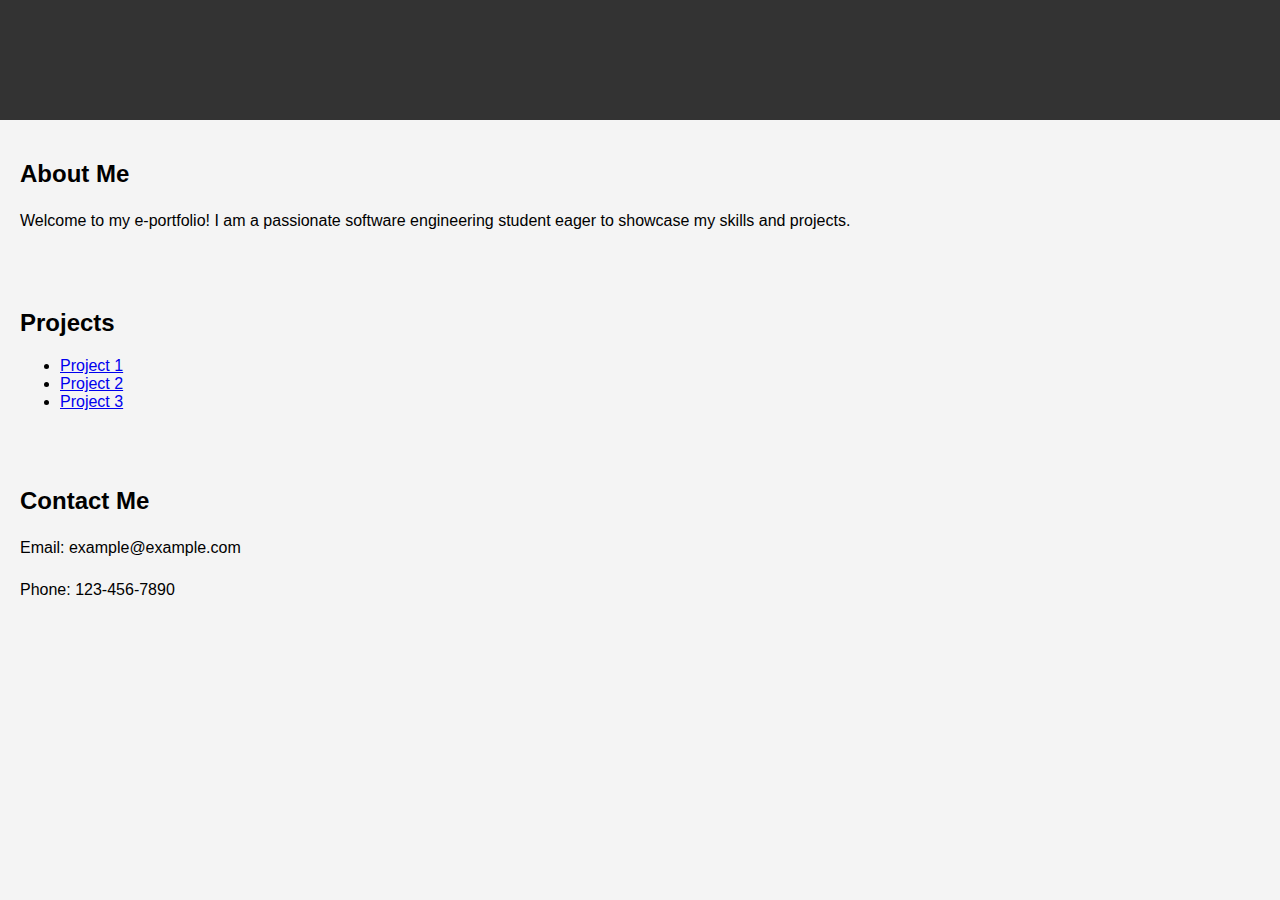
==== index.html @ 8d1eff1e "Add files via upload" ====
<!DOCTYPE html>
<html lang="en">
<head>
    <meta charset="UTF-8">
    <meta name="viewport" content="width=device-width, initial-scale=1.0">
    <title>My E-Portfolio</title>
    <style>
        body {
            font-family: Arial, sans-serif;
            margin: 0;
            padding: 0;
            background-color: #f4f4f4;
        }
        header {
            background-color: #333;
            color: #fff;
            padding: 20px;
            text-align: center;
        }
        section {
            padding: 20px;
        }
        h1 {
            color: #333;
        }
        p {
            line-height: 1.6;
        }
    </style>
</head>
<body>
    <header>
        <h1>My E-Portfolio</h1>
    </header>
    <section>
        <h2>About Me</h2>
        <p>Welcome to my e-portfolio! I am a passionate software engineering student eager to showcase my skills and projects.</p>
    </section>
    <section>
        <h2>Projects</h2>
        <ul>
            <li><a href="project1.html">Project 1</a></li>
            <li><a href="project2.html">Project 2</a></li>
            <li><a href="project3.html">Project 3</a></li>
        </ul>
    </section>
    <section>
        <h2>Contact Me</h2>
        <p>Email: example@example.com</p>
        <p>Phone: 123-456-7890</p>
    </section>
</body>
</html>
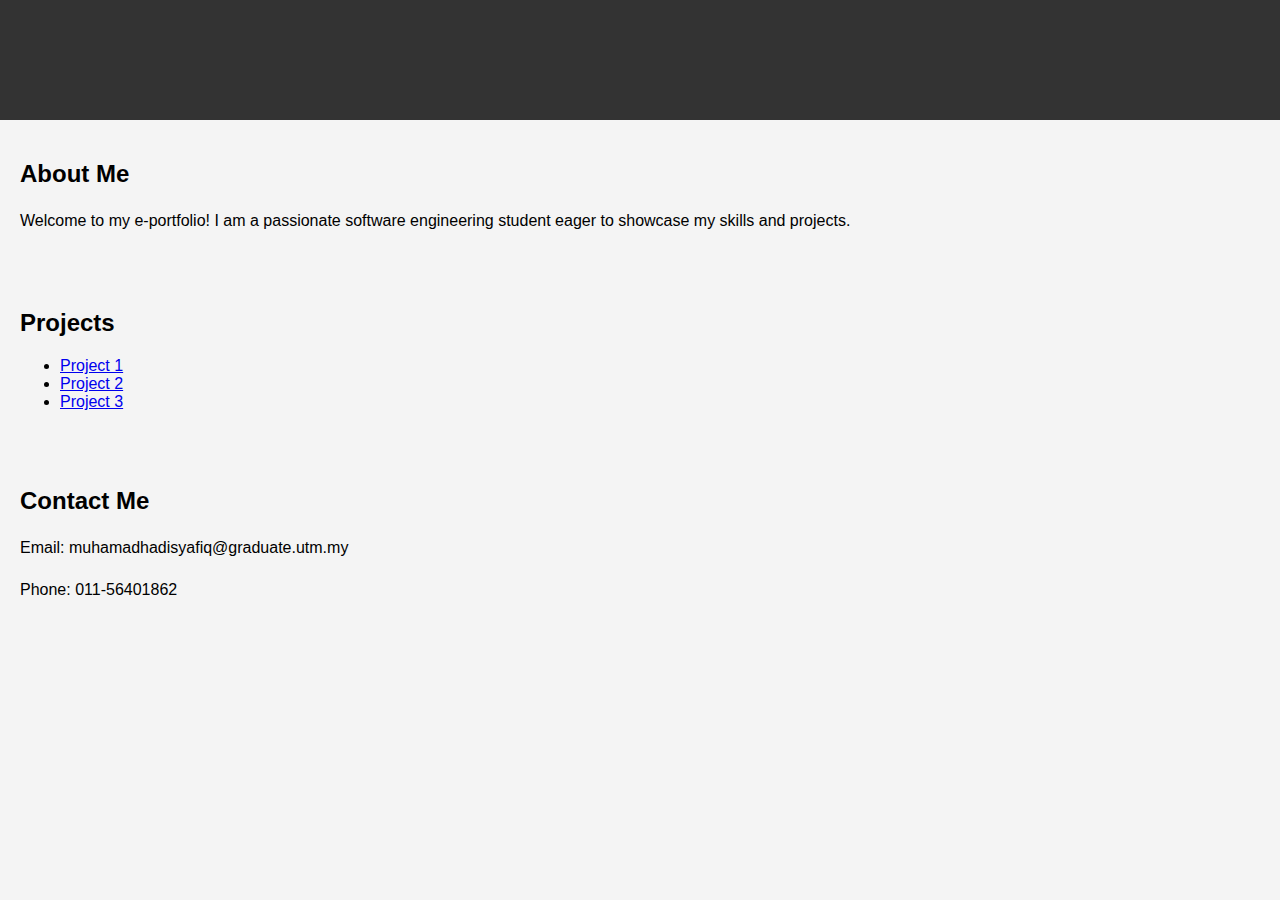
==== commit 864f5c6a: "Update index.html" ====
--- a/index.html
+++ b/index.html
@@ -46,8 +46,8 @@
     </section>
     <section>
         <h2>Contact Me</h2>
-        <p>Email: example@example.com</p>
-        <p>Phone: 123-456-7890</p>
+        <p>Email: muhamadhadisyafiq@graduate.utm.my</p>
+        <p>Phone: 011-56401862</p>
     </section>
 </body>
 </html>
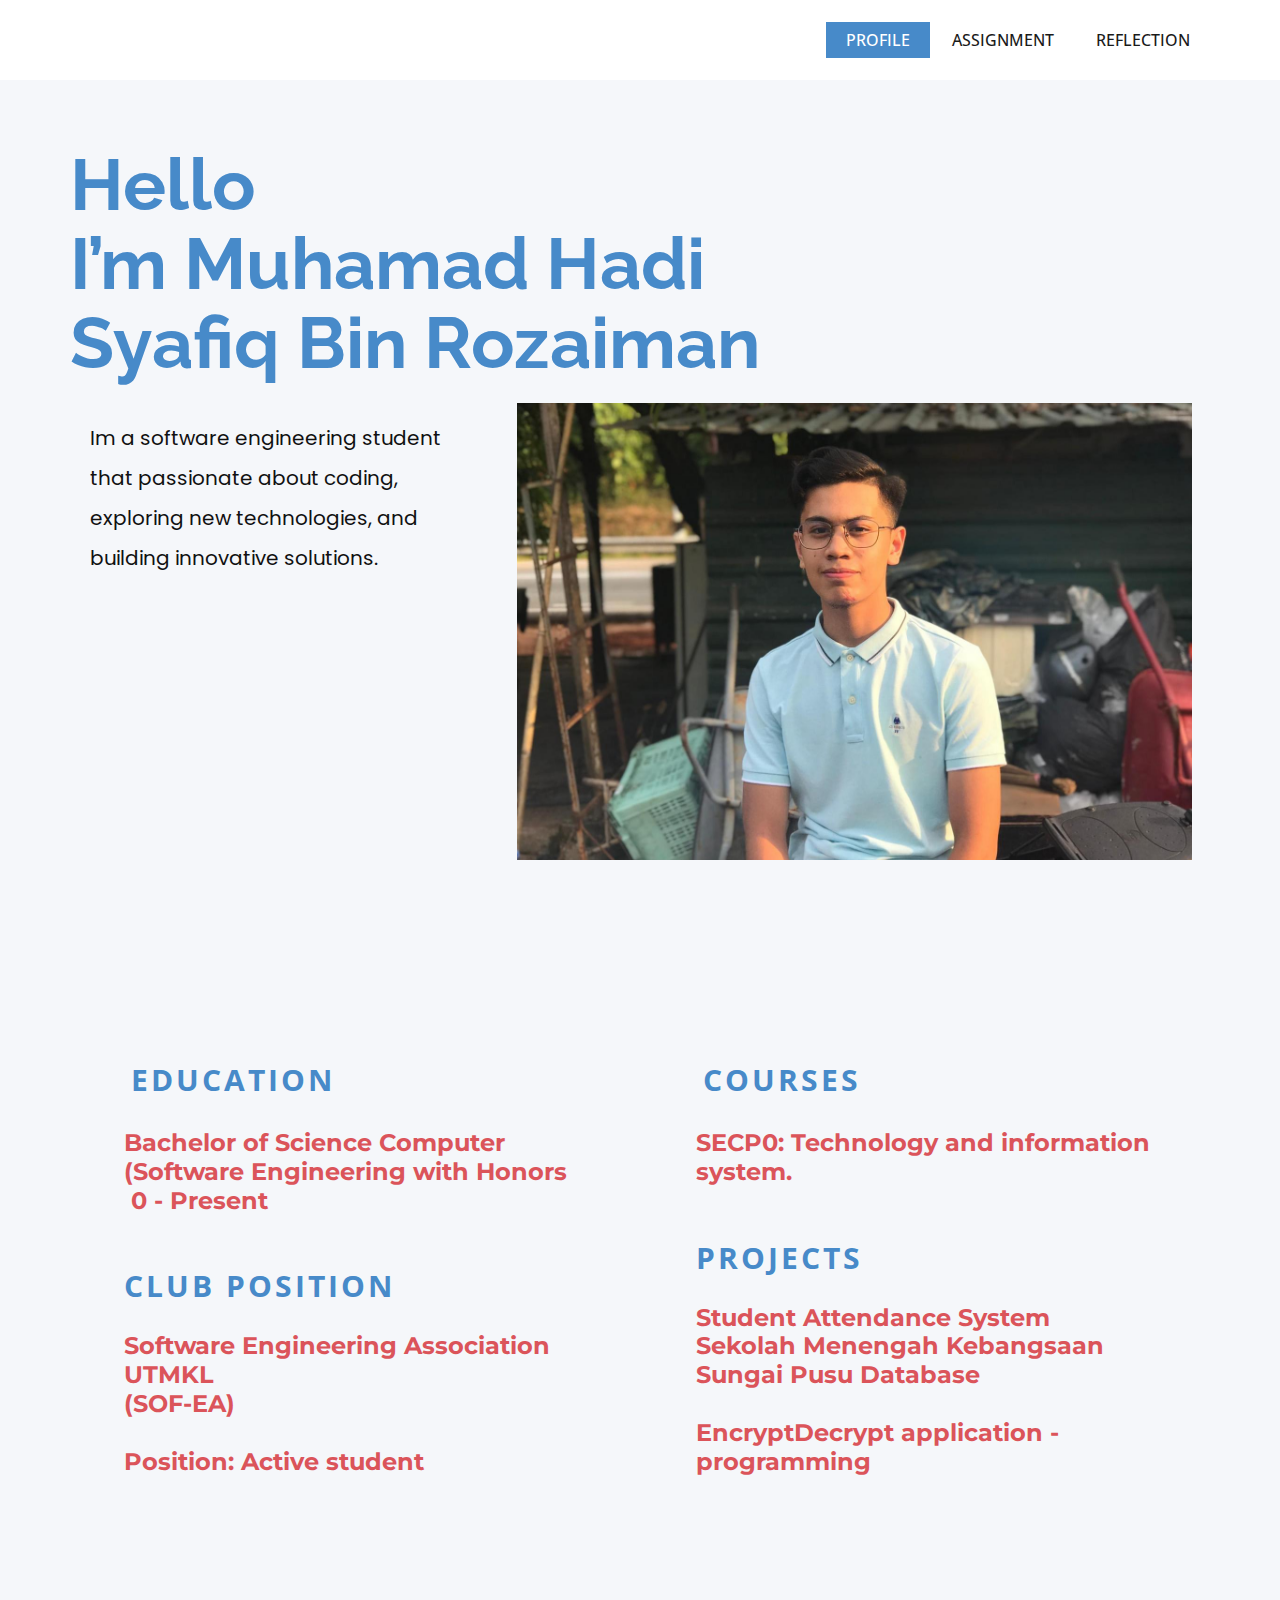
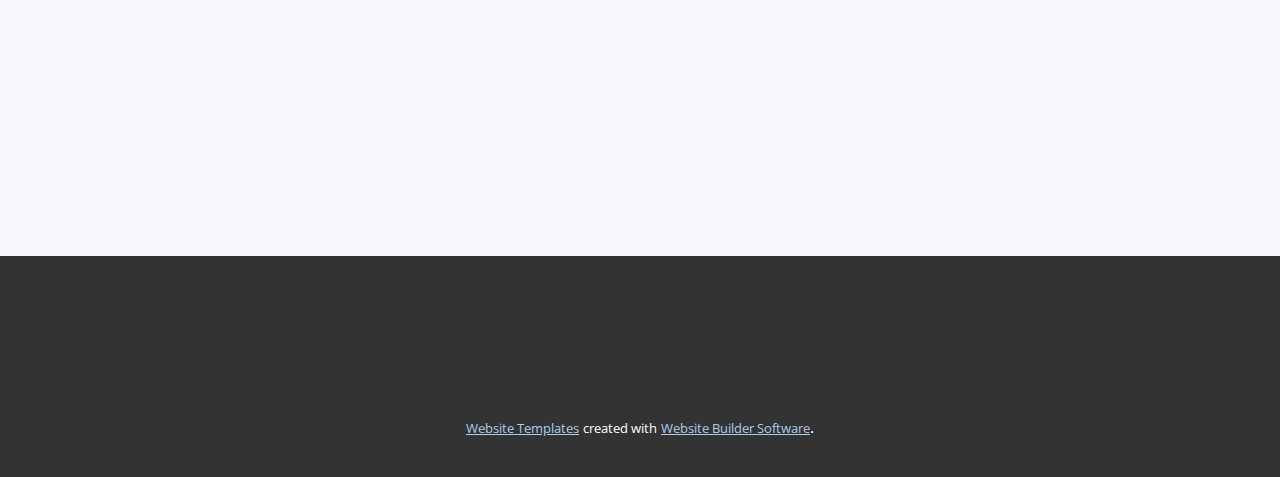
==== commit 1470a2df: "Add files via upload" ====
--- a/index.html
+++ b/index.html
@@ -1,53 +1,122 @@
-<!DOCTYPE html>
-<html lang="en">
-<head>
-    <meta charset="UTF-8">
-    <meta name="viewport" content="width=device-width, initial-scale=1.0">
-    <title>My E-Portfolio</title>
-    <style>
-        body {
-            font-family: Arial, sans-serif;
-            margin: 0;
-            padding: 0;
-            background-color: #f4f4f4;
-        }
-        header {
-            background-color: #333;
-            color: #fff;
-            padding: 20px;
-            text-align: center;
-        }
-        section {
-            padding: 20px;
-        }
-        h1 {
-            color: #333;
-        }
-        p {
-            line-height: 1.6;
-        }
-    </style>
-</head>
-<body>
-    <header>
-        <h1>My E-Portfolio</h1>
-    </header>
-    <section>
-        <h2>About Me</h2>
-        <p>Welcome to my e-portfolio! I am a passionate software engineering student eager to showcase my skills and projects.</p>
-    </section>
-    <section>
-        <h2>Projects</h2>
-        <ul>
-            <li><a href="project1.html">Project 1</a></li>
-            <li><a href="project2.html">Project 2</a></li>
-            <li><a href="project3.html">Project 3</a></li>
-        </ul>
-    </section>
-    <section>
-        <h2>Contact Me</h2>
-        <p>Email: muhamadhadisyafiq@graduate.utm.my</p>
-        <p>Phone: 011-56401862</p>
-    </section>
-</body>
-</html>
+<!DOCTYPE html>
+<html style="font-size: 16px;" lang="en"><head>
+    <meta name="viewport" content="width=device-width, initial-scale=1.0">
+    <meta charset="utf-8">
+    <meta name="keywords" content="Hello
+I’m Muhamad HadiSyafiq Bin Rozaiman, Assignments, Assignments, Assignments, REFLECTIONS​">
+    <meta name="description" content="">
+    <title>Profile</title>
+    <link rel="stylesheet" href="nicepage.css" media="screen">
+<link rel="stylesheet" href="Profile.css" media="screen">
+    <script class="u-script" type="text/javascript" src="jquery.js" defer=""></script>
+    <script class="u-script" type="text/javascript" src="nicepage.js" defer=""></script>
+    <meta name="generator" content="Nicepage 6.3.1, nicepage.com">
+    <link id="u-theme-google-font" rel="stylesheet" href="https://fonts.googleapis.com/css?family=Roboto:100,100i,300,300i,400,400i,500,500i,700,700i,900,900i|Open+Sans:300,300i,400,400i,500,500i,600,600i,700,700i,800,800i">
+    <link id="u-page-google-font" rel="stylesheet" href="https://fonts.googleapis.com/css?family=Raleway:100,100i,200,200i,300,300i,400,400i,500,500i,600,600i,700,700i,800,800i,900,900i|Montserrat:100,100i,200,200i,300,300i,400,400i,500,500i,600,600i,700,700i,800,800i,900,900i|Poppins:100,100i,200,200i,300,300i,400,400i,500,500i,600,600i,700,700i,800,800i,900,900i">
+    
+    
+    
+    
+    <script type="application/ld+json">{
+		"@context": "http://schema.org",
+		"@type": "Organization",
+		"name": ""
+}</script>
+    <meta name="theme-color" content="#478ac9">
+    <meta property="og:title" content="Profile">
+    <meta property="og:type" content="website">
+  <meta data-intl-tel-input-cdn-path="intlTelInput/"></head>
+  <body data-home-page="Profile.html" data-home-page-title="Profile" data-path-to-root="./" data-include-products="false" class="u-body u-xl-mode" data-lang="en"><header class="u-clearfix u-header u-header" id="sec-1d44"><div class="u-clearfix u-sheet u-sheet-1">
+        <nav class="u-menu u-menu-one-level u-offcanvas u-menu-1">
+          <div class="menu-collapse" style="font-size: 1rem; letter-spacing: 0px; text-transform: uppercase; font-weight: 500;">
+            <a class="u-button-style u-custom-active-border-color u-custom-active-color u-custom-border u-custom-border-color u-custom-borders u-custom-hover-border-color u-custom-hover-color u-custom-left-right-menu-spacing u-custom-padding-bottom u-custom-text-active-color u-custom-text-color u-custom-text-hover-color u-custom-top-bottom-menu-spacing u-nav-link u-text-active-palette-1-base u-text-hover-palette-2-base" href="#">
+              <svg class="u-svg-link" viewBox="0 0 24 24"><use xmlns:xlink="http://www.w3.org/1999/xlink" xlink:href="#menu-hamburger"></use></svg>
+              <svg class="u-svg-content" version="1.1" id="menu-hamburger" viewBox="0 0 16 16" x="0px" y="0px" xmlns:xlink="http://www.w3.org/1999/xlink" xmlns="http://www.w3.org/2000/svg"><g><rect y="1" width="16" height="2"></rect><rect y="7" width="16" height="2"></rect><rect y="13" width="16" height="2"></rect>
+</g></svg>
+            </a>
+          </div>
+          <div class="u-custom-menu u-nav-container">
+            <ul class="u-nav u-spacing-2 u-unstyled u-nav-1"><li class="u-nav-item"><a class="u-active-palette-1-base u-border-active-palette-1-base u-border-hover-palette-1-light-1 u-border-no-left u-border-no-right u-border-no-top u-button-style u-hover-palette-1-light-1 u-nav-link u-text-active-white u-text-grey-90 u-text-hover-white" href="Profile.html" style="padding: 10px 20px;">Profile</a>
+</li><li class="u-nav-item"><a class="u-active-palette-1-base u-border-active-palette-1-base u-border-hover-palette-1-light-1 u-border-no-left u-border-no-right u-border-no-top u-button-style u-hover-palette-1-light-1 u-nav-link u-text-active-white u-text-grey-90 u-text-hover-white" href="Assignment.html" style="padding: 10px 20px;">Assignment</a>
+</li><li class="u-nav-item"><a class="u-active-palette-1-base u-border-active-palette-1-base u-border-hover-palette-1-light-1 u-border-no-left u-border-no-right u-border-no-top u-button-style u-hover-palette-1-light-1 u-nav-link u-text-active-white u-text-grey-90 u-text-hover-white" href="Reflection.html" style="padding: 10px 20px;">Reflection</a>
+</li></ul>
+          </div>
+          <div class="u-custom-menu u-nav-container-collapse">
+            <div class="u-black u-container-style u-inner-container-layout u-opacity u-opacity-95 u-sidenav">
+              <div class="u-inner-container-layout u-sidenav-overflow">
+                <div class="u-menu-close"></div>
+                <ul class="u-align-center u-nav u-popupmenu-items u-unstyled u-nav-2"><li class="u-nav-item"><a class="u-button-style u-nav-link" href="Profile.html">Profile</a>
+</li><li class="u-nav-item"><a class="u-button-style u-nav-link" href="Assignment.html">Assignment</a>
+</li><li class="u-nav-item"><a class="u-button-style u-nav-link" href="Reflection.html">Reflection</a>
+</li></ul>
+              </div>
+            </div>
+            <div class="u-black u-menu-overlay u-opacity u-opacity-70"></div>
+          </div>
+        </nav>
+      </div></header>
+    <section class="u-clearfix u-palette-5-light-3 u-section-1" id="carousel_d462">
+      <div class="u-clearfix u-sheet u-sheet-1">
+        <div class="custom-expanded u-container-style u-group u-group-1">
+          <div class="u-container-layout u-container-layout-1">
+            <h2 class="u-align-left u-custom-font u-font-raleway u-text u-text-palette-1-base u-text-1">Hello <br>I’m Muhamad Hadi<br>Syafiq Bin Rozaiman
+            </h2>
+            <img class="custom-expanded u-image u-image-1" src="images/WhatsAppImage2024-02-01at19.09.58.jpeg" data-image-width="1920" data-image-height="2560">
+            <p class="u-align-left u-custom-font u-text u-text-2"> Im a software engineering student that passionate about coding, exploring new technologies, and building innovative solutions.<br>
+              <br>
+            </p>
+          </div>
+        </div>
+      </div>
+    </section>
+    <section class="u-align-center u-clearfix u-palette-5-light-3 u-section-2" id="carousel_ee4f">
+      <div class="u-clearfix u-sheet u-valign-middle u-sheet-1">
+        <div class="u-expanded-width-sm u-expanded-width-xs u-list u-list-1">
+          <div class="u-repeater u-repeater-1">
+            <div class="u-align-left u-container-style u-list-item u-repeater-item u-shape-rectangle">
+              <div class="u-container-layout u-similar-container u-container-layout-1">
+                <p class="u-text u-text-palette-1-base u-text-1">Education</p>
+                <h3 class="u-custom-font u-font-montserrat u-text u-text-palette-2-base u-text-2" data-animation-name="counter" data-animation-event="scroll" data-animation-duration="3000">Bachelor of S​cience Computer (Software Engineering with Honors&nbsp; &nbsp; &nbsp; &nbsp;2023 - Present<br>
+                  <br>Diploma of Chemical&nbsp;Engineering&nbsp; &nbsp; &nbsp; &nbsp; &nbsp;<br>&nbsp;2019 - 2022<br>&nbsp; &nbsp; &nbsp; &nbsp; &nbsp; &nbsp; &nbsp; &nbsp; &nbsp; &nbsp; &nbsp; &nbsp; &nbsp; &nbsp; 
+                </h3>
+                <p class="u-text u-text-palette-1-base u-text-3">Club position</p>
+                <h3 class="u-custom-font u-font-montserrat u-text u-text-palette-2-base u-text-4" data-animation-name="counter" data-animation-event="scroll" data-animation-duration="3000">Software Engineering Association UTMKL&nbsp;<br>(SOF-EA)<br>
+                  <br>Position: Active student
+                </h3>
+              </div>
+            </div>
+            <div class="u-align-left u-container-style u-list-item u-repeater-item u-shape-rectangle">
+              <div class="u-container-layout u-similar-container u-container-layout-2">
+                <p class="u-text u-text-palette-1-base u-text-5">courses</p>
+                <h3 class="u-custom-font u-font-montserrat u-text u-text-palette-2-base u-text-6" data-animation-name="counter" data-animation-event="scroll" data-animation-duration="3000">SECP1513: Technology and information system.<br>
+                  <br>SECD2523: Database<br>
+                  <br>SECD2613: System analysis and design<br>
+                  <br>SECJ1023: Programming technique
+                </h3>
+                <p class="u-text u-text-palette-1-base u-text-7">projects</p>
+                <h3 class="u-custom-font u-font-montserrat u-text u-text-palette-2-base u-text-8" data-animation-name="counter" data-animation-event="scroll" data-animation-duration="3000">Student Attendance System Sekolah Menengah Kebangsaan Sungai Pusu Database<br>
+                  <br>EncryptDecrypt application - programming
+                </h3>
+              </div>
+            </div>
+          </div>
+        </div>
+      </div>
+    </section>
+    
+    
+    
+    <footer class="u-align-center u-clearfix u-footer u-grey-80 u-footer" id="sec-af6c"><div class="u-clearfix u-sheet u-sheet-1"></div></footer>
+    <section class="u-backlink u-clearfix u-grey-80">
+      <a class="u-link" href="https://nicepage.com/website-templates" target="_blank">
+        <span>Website Templates</span>
+      </a>
+      <p class="u-text">
+        <span>created with</span>
+      </p>
+      <a class="u-link" href="" target="_blank">
+        <span>Website Builder Software</span>
+      </a>. 
+    </section>
+  
+</body></html>--- a/nicepage.css
+++ b/nicepage.css
@@ -0,0 +1,42622 @@
+/*begin-commonstyles library*//*!
+ * froala_editor v4.0.6 (https://www.froala.com/wysiwyg-editor)
+ * License https://froala.com/wysiwyg-editor/terms/
+ * Copyright 2014-2021 Froala Labs
+ */
+
+.fr-clearfix::after {
+  clear: both;
+  display: block;
+  content: "";
+  height: 0; }
+
+.fr-hide-by-clipping {
+  position: absolute;
+  width: 1px;
+  height: 1px;
+  padding: 0;
+  margin: -1px;
+  overflow: hidden;
+  clip: rect(0, 0, 0, 0);
+  border: 0; }
+
+.fr-view img.fr-rounded, .fr-view .fr-img-caption.fr-rounded img {
+  border-radius: 10px;
+  -moz-border-radius: 10px;
+  -webkit-border-radius: 10px;
+  -moz-background-clip: padding;
+  -webkit-background-clip: padding-box;
+  background-clip: padding-box; }
+
+.fr-view img.fr-shadow, .fr-view .fr-img-caption.fr-shadow img {
+  -webkit-box-shadow: 10px 10px 5px 0px #cccccc;
+  -moz-box-shadow: 10px 10px 5px 0px #cccccc;
+  box-shadow: 10px 10px 5px 0px #cccccc; }
+
+.fr-view img.fr-bordered, .fr-view .fr-img-caption.fr-bordered img {
+  border: solid 5px #CCC; }
+
+.fr-view img.fr-bordered {
+  -webkit-box-sizing: content-box;
+  -moz-box-sizing: content-box;
+  box-sizing: content-box; }
+
+.fr-view .fr-img-caption.fr-bordered img {
+  -webkit-box-sizing: border-box;
+  -moz-box-sizing: border-box;
+  box-sizing: border-box; }
+
+.fr-view {
+  word-wrap: break-word; }
+  .fr-view span[style~="color:"] a {
+    color: inherit; }
+  .fr-view strong {
+    font-weight: 700; }
+  .fr-view table[border='0'] td:not([class]), .fr-view table[border='0'] th:not([class]), .fr-view table[border='0'] td[class=""], .fr-view table[border='0'] th[class=""] {
+    border-width: 0px; }
+  .fr-view table {
+    border: none;
+    border-collapse: collapse;
+    empty-cells: show;
+    max-width: 100%; }
+    .fr-view table td {
+      min-width: 5px; }
+    .fr-view table.fr-dashed-borders td, .fr-view table.fr-dashed-borders th {
+      border-style: dashed; }
+    .fr-view table.fr-alternate-rows tbody tr:nth-child(2n) {
+      background: whitesmoke; }
+    .fr-view table td, .fr-view table th {
+      border: 1px solid #DDD; }
+      .fr-view table td:empty, .fr-view table th:empty {
+        height: 20px; }
+      .fr-view table td.fr-highlighted, .fr-view table th.fr-highlighted {
+        border: 1px double red; }
+      .fr-view table td.fr-thick, .fr-view table th.fr-thick {
+        border-width: 2px; }
+    .fr-view table th {
+      background: #ececec; }
+  .fr-view hr {
+    clear: both;
+    user-select: none;
+    -o-user-select: none;
+    -moz-user-select: none;
+    -khtml-user-select: none;
+    -webkit-user-select: none;
+    -ms-user-select: none;
+    break-after: always;
+    page-break-after: always; }
+  .fr-view .fr-file {
+    position: relative; }
+    .fr-view .fr-file::after {
+      position: relative;
+      content: "\1F4CE";
+      font-weight: normal; }
+  .fr-view pre {
+    white-space: pre-wrap;
+    word-wrap: break-word;
+    overflow: visible; }
+/*  .fr-view[dir="rtl"] blockquote {
+    border-left: none;
+    border-right: solid 2px #5E35B1;
+    margin-right: 0;
+    padding-right: 5px;
+    padding-left: 0; }
+    .fr-view[dir="rtl"] blockquote blockquote {
+      border-color: #00BCD4; }
+      .fr-view[dir="rtl"] blockquote blockquote blockquote {
+        border-color: #43A047; }
+  .fr-view blockquote {
+    border-left: solid 2px #5E35B1;
+    margin-left: 0;
+    padding-left: 5px;
+    color: #5E35B1; }
+    .fr-view blockquote blockquote {
+      border-color: #00BCD4;
+      color: #00BCD4; }
+      .fr-view blockquote blockquote blockquote {
+        border-color: #43A047;
+        color: #43A047; } */
+  .fr-view span.fr-emoticon {
+    font-weight: normal;
+    font-family: "Apple Color Emoji","Segoe UI Emoji","NotoColorEmoji","Segoe UI Symbol","Android Emoji","EmojiSymbols";
+    display: inline;
+    line-height: 0; }
+    .fr-view span.fr-emoticon.fr-emoticon-img {
+      background-repeat: no-repeat !important;
+      font-size: inherit;
+      height: 1em;
+      width: 1em;
+      min-height: 20px;
+      min-width: 20px;
+      display: inline-block;
+      margin: -.1em .1em .1em;
+      line-height: 1;
+      vertical-align: middle; }
+  .fr-view .fr-text-gray {
+    color: #AAA !important; }
+  .fr-view .fr-text-bordered {
+    border-top: solid 1px #222;
+    border-bottom: solid 1px #222;
+    padding: 10px 0; }
+  .fr-view .fr-text-spaced {
+    letter-spacing: 1px; }
+  .fr-view .fr-text-uppercase {
+    text-transform: uppercase; }
+  .fr-view .fr-class-highlighted {
+    background-color: #ffff00; }
+  .fr-view .fr-class-code {
+    border-color: #cccccc;
+    border-radius: 2px;
+    -moz-border-radius: 2px;
+    -webkit-border-radius: 2px;
+    -moz-background-clip: padding;
+    -webkit-background-clip: padding-box;
+    background-clip: padding-box;
+    background: #f5f5f5;
+    padding: 10px;
+    font-family: "Courier New", Courier, monospace; }
+  .fr-view .fr-class-transparency {
+    opacity: 0.5; }
+  .fr-view img {
+    position: relative;
+    max-width: 100%; }
+    .fr-view img.fr-dib {
+      margin: 10px auto;
+      display: block;
+      float: none;
+      vertical-align: top; }
+      .fr-view img.fr-dib.fr-fil {
+        margin-left: 0;
+        text-align: left; }
+      .fr-view img.fr-dib.fr-fir {
+        margin-right: 0;
+        text-align: right; }
+    .fr-view img.fr-dii {
+      display: inline-block;
+      float: none;
+      vertical-align: bottom;
+      margin-left: 5px;
+      margin-right: 5px;
+      max-width: calc(100% - (2 * 5px)); }
+      .fr-view img.fr-dii.fr-fil {
+        float: left;
+        margin: 10px 15px 10px 0;
+        max-width: calc(100% - 5px); }
+      .fr-view img.fr-dii.fr-fir {
+        float: right;
+        margin: 10px 0 10px 15px;
+        max-width: calc(100% - 5px); }
+  .fr-view span.fr-img-caption {
+    position: relative;
+    max-width: 100%; }
+    .fr-view span.fr-img-caption.fr-dib {
+      margin: 5px auto;
+      display: block;
+      float: none;
+      vertical-align: top; }
+      .fr-view span.fr-img-caption.fr-dib.fr-fil {
+        margin-left: 0;
+        text-align: left; }
+      .fr-view span.fr-img-caption.fr-dib.fr-fir {
+        margin-right: 0;
+        text-align: right; }
+    .fr-view span.fr-img-caption.fr-dii {
+      display: inline-block;
+      float: none;
+      vertical-align: bottom;
+      margin-left: 5px;
+      margin-right: 5px;
+      max-width: calc(100% - (2 * 5px)); }
+      .fr-view span.fr-img-caption.fr-dii.fr-fil {
+        float: left;
+        margin: 5px 5px 5px 0;
+        max-width: calc(100% - 5px); }
+      .fr-view span.fr-img-caption.fr-dii.fr-fir {
+        float: right;
+        margin: 5px 0 5px 5px;
+        max-width: calc(100% - 5px); }
+  .fr-view .fr-video {
+    text-align: center;
+    position: relative; }
+    .fr-view .fr-video.fr-rv {
+      padding-bottom: 56.25%;
+      padding-top: 30px;
+      height: 0;
+      overflow: hidden; }
+      .fr-view .fr-video.fr-rv > iframe, .fr-view .fr-video.fr-rv object, .fr-view .fr-video.fr-rv embed {
+        position: absolute !important;
+        top: 0;
+        left: 0;
+        width: 100%;
+        height: 100%; }
+    .fr-view .fr-video > * {
+      -webkit-box-sizing: content-box;
+      -moz-box-sizing: content-box;
+      box-sizing: content-box;
+      max-width: 100%;
+      border: none; }
+    .fr-view .fr-video.fr-dvb {
+      display: block;
+      clear: both; }
+      .fr-view .fr-video.fr-dvb.fr-fvl {
+        text-align: left; }
+      .fr-view .fr-video.fr-dvb.fr-fvr {
+        text-align: right; }
+    .fr-view .fr-video.fr-dvi {
+      display: inline-block; }
+      .fr-view .fr-video.fr-dvi.fr-fvl {
+        float: left; }
+      .fr-view .fr-video.fr-dvi.fr-fvr {
+        float: right; }
+  .fr-view a.fr-strong {
+    font-weight: 700; }
+  .fr-view a.fr-green {
+    color: green; }
+  .fr-view .fr-img-caption {
+    text-align: center; }
+    .fr-view .fr-img-caption .fr-img-wrap {
+      padding: 0;
+      margin: auto;
+      text-align: center;
+      width: 100%; }
+      .fr-view .fr-img-caption .fr-img-wrap a {
+        display: block; }
+      .fr-view .fr-img-caption .fr-img-wrap img {
+        display: block;
+        margin: auto;
+        width: 100%; }
+      .fr-view .fr-img-caption .fr-img-wrap > span {
+        margin: auto;
+        display: block;
+        padding: 5px 5px 10px;
+        font-size: 14px;
+        font-weight: initial;
+        -webkit-box-sizing: border-box;
+        -moz-box-sizing: border-box;
+        box-sizing: border-box;
+        -webkit-opacity: 0.9;
+        -moz-opacity: 0.9;
+        opacity: 0.9;
+        -ms-filter: "progid:DXImageTransform.Microsoft.Alpha(Opacity=0)";
+        width: 100%;
+        text-align: center; }
+  .fr-view button.fr-rounded, .fr-view input.fr-rounded, .fr-view textarea.fr-rounded {
+    border-radius: 10px;
+    -moz-border-radius: 10px;
+    -webkit-border-radius: 10px;
+    -moz-background-clip: padding;
+    -webkit-background-clip: padding-box;
+    background-clip: padding-box; }
+  .fr-view button.fr-large, .fr-view input.fr-large, .fr-view textarea.fr-large {
+    font-size: 24px; }
+
+/**
+ * Image style.
+ */
+a.fr-view.fr-strong {
+  font-weight: 700; }
+a.fr-view.fr-green {
+  color: green; }
+
+/**
+ * Link style.
+ */
+img.fr-view {
+  position: relative;
+  max-width: 100%; }
+  img.fr-view.fr-dib {
+    margin: 5px auto;
+    display: block;
+    float: none;
+    vertical-align: top; }
+    img.fr-view.fr-dib.fr-fil {
+      margin-left: 0;
+      text-align: left; }
+    img.fr-view.fr-dib.fr-fir {
+      margin-right: 0;
+      text-align: right; }
+  img.fr-view.fr-dii {
+    display: inline-block;
+    float: none;
+    vertical-align: bottom;
+    margin-left: 5px;
+    margin-right: 5px;
+    max-width: calc(100% - (2 * 5px)); }
+    img.fr-view.fr-dii.fr-fil {
+      float: left;
+      margin: 5px 5px 5px 0;
+      max-width: calc(100% - 5px); }
+    img.fr-view.fr-dii.fr-fir {
+      float: right;
+      margin: 5px 0 5px 5px;
+      max-width: calc(100% - 5px); }
+
+span.fr-img-caption.fr-view {
+  position: relative;
+  max-width: 100%; }
+  span.fr-img-caption.fr-view.fr-dib {
+    margin: 5px auto;
+    display: block;
+    float: none;
+    vertical-align: top; }
+    span.fr-img-caption.fr-view.fr-dib.fr-fil {
+      margin-left: 0;
+      text-align: left; }
+    span.fr-img-caption.fr-view.fr-dib.fr-fir {
+      margin-right: 0;
+      text-align: right; }
+  span.fr-img-caption.fr-view.fr-dii {
+    display: inline-block;
+    float: none;
+    vertical-align: bottom;
+    margin-left: 5px;
+    margin-right: 5px;
+    max-width: calc(100% - (2 * 5px)); }
+    span.fr-img-caption.fr-view.fr-dii.fr-fil {
+      float: left;
+      margin: 5px 5px 5px 0;
+      max-width: calc(100% - 5px); }
+    span.fr-img-caption.fr-view.fr-dii.fr-fir {
+      float: right;
+      margin: 5px 0 5px 5px;
+      max-width: calc(100% - 5px); }
+/*end-commonstyles library*/@charset "UTF-8";
+.u-hidden-block {
+  visibility: hidden!important;
+}
+.u-locked-block {
+  pointer-events: none!important;
+}
+/*! normalize.css v4.1.1 | MIT License | github.com/necolas/normalize.css */
+html {
+  font-family: sans-serif;
+  -ms-text-size-adjust: 100%;
+  -webkit-text-size-adjust: 100%;
+}
+body {
+  margin: 0;
+}
+article,
+aside,
+details,
+figcaption,
+figure,
+footer,
+header,
+main,
+menu,
+nav,
+section,
+summary {
+  display: block;
+}
+audio,
+canvas,
+progress,
+video {
+  display: inline-block;
+}
+audio:not([controls]) {
+  display: none;
+  height: 0;
+}
+progress {
+  vertical-align: baseline;
+}
+template,
+[hidden] {
+  display: none;
+}
+a {
+  background-color: transparent;
+  -webkit-text-decoration-skip: objects;
+}
+a:active,
+a:hover {
+  outline-width: 0;
+}
+abbr[title] {
+  border-bottom: none;
+  text-decoration: underline;
+}
+b,
+strong {
+  font-weight: inherit;
+  font-weight: bold;
+}
+dfn {
+  font-style: italic;
+}
+h1 {
+  font-size: 2em;
+  margin: 0.67em 0;
+}
+mark {
+  background-color: #ff0;
+  color: #000;
+}
+small {
+  font-size: 80%;
+}
+sub,
+sup {
+  font-size: 75%;
+  line-height: 0;
+  position: relative;
+  vertical-align: baseline;
+}
+sub {
+  bottom: -0.25em;
+}
+sup {
+  top: -0.5em;
+}
+img {
+  border-style: none;
+}
+svg:not(:root) {
+  overflow: hidden;
+}
+code,
+kbd,
+pre,
+samp {
+  font-family: monospace,monospace;
+  font-size: 1em;
+}
+hr {
+  box-sizing: content-box;
+  height: 0;
+  overflow: visible;
+}
+button,
+input,
+optgroup,
+select,
+textarea {
+  color: inherit;
+  font: inherit;
+  margin: 0;
+}
+optgroup {
+  font-weight: 700;
+}
+button,
+input {
+  overflow: visible;
+}
+button,
+select {
+  text-transform: none;
+}
+button,
+html [type="button"],
+[type="reset"],
+[type="submit"] {
+  -webkit-appearance: button;
+}
+button::-moz-focus-inner,
+[type="button"]::-moz-focus-inner,
+[type="reset"]::-moz-focus-inner,
+[type="submit"]::-moz-focus-inner {
+  border-style: none;
+  padding: 0;
+}
+button:-moz-focusring,
+[type="button"]:-moz-focusring,
+[type="reset"]:-moz-focusring,
+[type="submit"]:-moz-focusring {
+  outline: 1px dotted ButtonText;
+}
+fieldset {
+  border: 1px solid silver;
+  margin: 0 2px;
+  padding: 0.35em 0.625em 0.75em;
+}
+legend {
+  box-sizing: border-box;
+  color: inherit;
+  display: table;
+  max-width: 100%;
+  padding: 0;
+  white-space: normal;
+}
+textarea {
+  overflow: auto;
+  outline: none;
+}
+button,
+select,
+input,
+textarea {
+  outline: none;
+}
+[type="checkbox"],
+[type="radio"] {
+  box-sizing: border-box;
+  padding: 0;
+}
+[type="number"]::-webkit-inner-spin-button,
+[type="number"]::-webkit-outer-spin-button {
+  height: auto;
+}
+[type="search"] {
+  -webkit-appearance: textfield;
+  outline-offset: -2px;
+}
+[type="search"]::-webkit-search-cancel-button,
+[type="search"]::-webkit-search-decoration {
+  -webkit-appearance: none;
+}
+::-webkit-input-placeholder {
+  color: inherit;
+  opacity: 0.54;
+}
+::-webkit-file-upload-button {
+  -webkit-appearance: button;
+  font: inherit;
+}
+ul,
+ol {
+  padding-left: 20px;
+}
+/* Fade effect */
+/* Over effect */
+/* Slide effect */
+/* Over and Slide effect */
+/* Flip Left effect */
+/* Flip Right effect */
+/* Flip Top effect */
+/* Flip Bottom effect */
+/* Wobble Left effect */
+/* Wobble Right effect */
+/* Wobble top effect */
+/* Wobble bottom effect */
+/* Zoom and Rotate Effects */
+/* Utility */
+.u-over-slide {
+  position: absolute;
+  left: 0;
+  top: 0;
+  width: 100%;
+  height: 100%;
+}
+.u-background-effect {
+  overflow: hidden;
+}
+.u-background-effect ~ .u-container-layout {
+  cursor: pointer;
+}
+/* Fade effect */
+.u-effect-fade .u-over-slide {
+  opacity: 0;
+  transition: all 500ms ease;
+}
+.u-effect-fade:hover .u-over-slide,
+.u-effect-fade.u-effect-active .u-over-slide {
+  opacity: 1;
+}
+/* Over effect */
+.u-effect-over-left .u-over-slide {
+  transform: translate(-100%, 0);
+  transition: all 500ms ease;
+}
+.u-effect-over-left:hover .u-over-slide,
+.u-effect-over-left.u-effect-active .u-over-slide {
+  transform: translate(0, 0);
+}
+.u-effect-over-right .u-over-slide {
+  transform: translate(100%, 0);
+  transition: all 500ms ease;
+}
+.u-effect-over-right:hover .u-over-slide,
+.u-effect-over-right.u-effect-active .u-over-slide {
+  transform: translate(0, 0);
+}
+.u-effect-over-top .u-over-slide {
+  transform: translate(0, -100%);
+  transition: all 500ms ease;
+}
+.u-effect-over-top:hover .u-over-slide,
+.u-effect-over-top.u-effect-active .u-over-slide {
+  transform: translate(0, 0);
+}
+.u-effect-over-bottom .u-over-slide {
+  transform: translate(0, 100%);
+  transition: all 500ms ease;
+}
+.u-effect-over-bottom:hover .u-over-slide,
+.u-effect-over-bottom.u-effect-active .u-over-slide {
+  transform: translate(0, 0);
+}
+.u-effect-over-topleft .u-over-slide {
+  transform: translate(-100%, -100%);
+  transition: all 500ms ease;
+}
+.u-effect-over-topleft:hover .u-over-slide,
+.u-effect-over-topleft.u-effect-active .u-over-slide {
+  transform: translate(0, 0);
+}
+.u-effect-over-topright .u-over-slide {
+  transform: translate(100%, -100%);
+  transition: all 500ms ease;
+}
+.u-effect-over-topright:hover .u-over-slide,
+.u-effect-over-topright.u-effect-active .u-over-slide {
+  transform: translate(0, 0);
+}
+.u-effect-over-bottomleft .u-over-slide {
+  transform: translate(-100%, 100%);
+  transition: all 500ms ease;
+}
+.u-effect-over-bottomleft:hover .u-over-slide,
+.u-effect-over-bottomleft.u-effect-active .u-over-slide {
+  transform: translate(0, 0);
+}
+.u-effect-over-bottomright .u-over-slide {
+  transform: translate(100%, 100%);
+  transition: all 500ms ease;
+}
+.u-effect-over-bottomright:hover .u-over-slide,
+.u-effect-over-bottomright.u-effect-active .u-over-slide {
+  transform: translate(0, 0);
+}
+/* Slide effect */
+.u-effect-slide-left .u-over-slide {
+  transform: translate(-100%, 0);
+  transition: all 500ms ease;
+}
+.u-effect-slide-left:hover .u-over-slide,
+.u-effect-slide-left.u-effect-active .u-over-slide {
+  transform: translate(0, 0);
+}
+.u-effect-slide-left .u-back-slide {
+  transition: all 500ms ease;
+}
+.u-effect-slide-left:hover .u-back-slide,
+.u-effect-slide-left.u-effect-active .u-back-slide {
+  transform: translate(100%, 0);
+}
+.u-effect-slide-right .u-over-slide {
+  transform: translate(100%, 0);
+  transition: all 500ms ease;
+}
+.u-effect-slide-right:hover .u-over-slide,
+.u-effect-slide-right.u-effect-active .u-over-slide {
+  transform: translate(0, 0);
+}
+.u-effect-slide-right .u-back-slide {
+  transition: all 500ms ease;
+}
+.u-effect-slide-right:hover .u-back-slide,
+.u-effect-slide-right.u-effect-active .u-back-slide {
+  transform: translate(-100%, 0);
+}
+.u-effect-slide-top .u-over-slide {
+  transform: translate(0, -100%);
+  transition: all 500ms ease;
+}
+.u-effect-slide-top:hover .u-over-slide,
+.u-effect-slide-top.u-effect-active .u-over-slide {
+  transform: translate(0, 0);
+}
+.u-effect-slide-top .u-back-slide {
+  transition: all 500ms ease;
+}
+.u-effect-slide-top:hover .u-back-slide,
+.u-effect-slide-top.u-effect-active .u-back-slide {
+  transform: translate(0, 100%);
+}
+.u-effect-slide-bottom .u-over-slide {
+  transform: translate(0, 100%);
+  transition: all 500ms ease;
+}
+.u-effect-slide-bottom:hover .u-over-slide,
+.u-effect-slide-bottom.u-effect-active .u-over-slide {
+  transform: translate(0, 0);
+}
+.u-effect-slide-bottom .u-back-slide {
+  transition: all 500ms ease;
+}
+.u-effect-slide-bottom:hover .u-back-slide,
+.u-effect-slide-bottom.u-effect-active .u-back-slide {
+  transform: translate(0, -100%);
+}
+.u-effect-slide-topleft .u-over-slide {
+  transform: translate(-100%, -100%);
+  transition: all 500ms ease;
+}
+.u-effect-slide-topleft:hover .u-over-slide,
+.u-effect-slide-topleft.u-effect-active .u-over-slide {
+  transform: translate(0, 0);
+}
+.u-effect-slide-topleft .u-back-slide {
+  transition: all 500ms ease;
+}
+.u-effect-slide-topleft:hover .u-back-slide,
+.u-effect-slide-topleft.u-effect-active .u-back-slide {
+  transform: translate(100%, 100%);
+}
+.u-effect-slide-topright .u-over-slide {
+  transform: translate(100%, -100%);
+  transition: all 500ms ease;
+}
+.u-effect-slide-topright:hover .u-over-slide,
+.u-effect-slide-topright.u-effect-active .u-over-slide {
+  transform: translate(0, 0);
+}
+.u-effect-slide-topright .u-back-slide {
+  transition: all 500ms ease;
+}
+.u-effect-slide-topright:hover .u-back-slide,
+.u-effect-slide-topright.u-effect-active .u-back-slide {
+  transform: translate(-100%, 100%);
+}
+.u-effect-slide-bottomleft .u-over-slide {
+  transform: translate(-100%, 100%);
+  transition: all 500ms ease;
+}
+.u-effect-slide-bottomleft:hover .u-over-slide,
+.u-effect-slide-bottomleft.u-effect-active .u-over-slide {
+  transform: translate(0, 0);
+}
+.u-effect-slide-bottomleft .u-back-slide {
+  transition: all 500ms ease;
+}
+.u-effect-slide-bottomleft:hover .u-back-slide,
+.u-effect-slide-bottomleft.u-effect-active .u-back-slide {
+  transform: translate(100%, -100%);
+}
+.u-effect-slide-bottomright .u-over-slide {
+  transform: translate(100%, 100%);
+  transition: all 500ms ease;
+}
+.u-effect-slide-bottomright:hover .u-over-slide,
+.u-effect-slide-bottomright.u-effect-active .u-over-slide {
+  transform: translate(0, 0);
+}
+.u-effect-slide-bottomright .u-back-slide {
+  transition: all 500ms ease;
+}
+.u-effect-slide-bottomright:hover .u-back-slide,
+.u-effect-slide-bottomright.u-effect-active .u-back-slide {
+  transform: translate(-100%, -100%);
+}
+/* Flip */
+.u-effect-flip-left,
+.u-effect-flip-left .u-slidesWrapper {
+  perspective: 300px;
+}
+.u-effect-flip-left .u-over-slide {
+  opacity: 0;
+  transform: rotateY(180deg);
+  transform-origin: center left;
+  transition: transform 500ms ease, transform-origin 500ms ease, opacity 0ms ease 500ms;
+}
+.u-effect-flip-left:hover .u-over-slide,
+.u-effect-flip-left.u-effect-active .u-over-slide {
+  opacity: 1;
+  transform: rotateY(0deg);
+  transition: transform 500ms ease, transform-origin 500ms ease;
+}
+.u-effect-flip-right,
+.u-effect-flip-right .u-slidesWrapper {
+  perspective: 300px;
+}
+.u-effect-flip-right .u-over-slide {
+  opacity: 0;
+  transform: rotateY(-180deg);
+  transform-origin: center right;
+  transition: transform 500ms ease, transform-origin 500ms ease, opacity 0ms ease 500ms;
+}
+.u-effect-flip-right:hover .u-over-slide,
+.u-effect-flip-right.u-effect-active .u-over-slide {
+  opacity: 1;
+  transform: rotateY(0deg);
+  transition: transform 500ms ease, transform-origin 500ms ease;
+}
+.u-effect-flip-top,
+.u-effect-flip-top .u-slidesWrapper {
+  perspective: 300px;
+}
+.u-effect-flip-top .u-over-slide {
+  opacity: 0;
+  transform: rotateX(-180deg);
+  transform-origin: center top;
+  transition: transform 500ms ease, transform-origin 500ms ease, opacity 0ms ease 500ms;
+}
+.u-effect-flip-top:hover .u-over-slide,
+.u-effect-flip-top.u-effect-active .u-over-slide {
+  opacity: 1;
+  transform: rotateX(0deg);
+  transition: transform 500ms ease, transform-origin 500ms ease;
+}
+.u-effect-flip-bottom,
+.u-effect-flip-bottom .u-slidesWrapper {
+  perspective: 300px;
+}
+.u-effect-flip-bottom .u-over-slide {
+  opacity: 0;
+  transform: rotateX(180deg);
+  transform-origin: center bottom;
+  transition: transform 500ms ease, transform-origin 500ms ease, opacity 0ms ease 500ms;
+}
+.u-effect-flip-bottom:hover .u-over-slide,
+.u-effect-flip-bottom.u-effect-active .u-over-slide {
+  opacity: 1;
+  transform: rotateX(0deg);
+  transition: transform 500ms ease, transform-origin 500ms ease;
+}
+/* Wooble */
+.u-effect-wobble-left,
+.u-effect-wobble-left .u-slidesWrapper {
+  perspective: 300px;
+}
+.u-effect-wobble-left .u-over-slide {
+  opacity: 0;
+  transform: rotateY(130deg);
+  transform-origin: center left;
+  transition: transform 500ms ease, transform-origin 500ms ease, opacity 0ms ease 500ms;
+}
+.u-effect-wobble-left:hover .u-over-slide,
+.u-effect-wobble-left.u-effect-active .u-over-slide {
+  opacity: 1;
+  transform: rotateY(0deg);
+  transform-origin: center right;
+  transition: transform 500ms ease, transform-origin 500ms ease;
+}
+.u-effect-wobble-right,
+.u-effect-wobble-right .u-slidesWrapper {
+  perspective: 300px;
+}
+.u-effect-wobble-right .u-over-slide {
+  opacity: 0;
+  transform: rotateY(-130deg);
+  transform-origin: center right;
+  transition: transform 500ms ease, transform-origin 500ms ease, opacity 0ms ease 500ms;
+}
+.u-effect-wobble-right:hover .u-over-slide,
+.u-effect-wobble-right.u-effect-active .u-over-slide {
+  opacity: 1;
+  transform: rotateY(0deg);
+  transform-origin: center left;
+  transition: transform 500ms ease, transform-origin 500ms ease;
+}
+.u-effect-wobble-top,
+.u-effect-wobble-top .u-slidesWrapper {
+  perspective: 300px;
+}
+.u-effect-wobble-top .u-over-slide {
+  opacity: 0;
+  transform: rotateX(-130deg);
+  transform-origin: center top;
+  transition: transform 500ms ease, transform-origin 500ms ease, opacity 0ms ease 500ms;
+}
+.u-effect-wobble-top:hover .u-over-slide,
+.u-effect-wobble-top.u-effect-active .u-over-slide {
+  opacity: 1;
+  transform: rotateX(0deg);
+  transform-origin: center bottom;
+  transition: transform 500ms ease, transform-origin 500ms ease;
+}
+.u-effect-wobble-bottom,
+.u-effect-wobble-bottom .u-slidesWrapper {
+  perspective: 300px;
+}
+.u-effect-wobble-bottom .u-over-slide {
+  opacity: 0;
+  transform: rotateX(130deg);
+  transform-origin: center bottom;
+  transition: transform 500ms ease, transform-origin 500ms ease, opacity 0ms ease 500ms;
+}
+.u-effect-wobble-bottom:hover .u-over-slide,
+.u-effect-wobble-bottom.u-effect-active .u-over-slide {
+  opacity: 1;
+  transform: rotateX(0deg);
+  transform-origin: center top;
+  transition: transform 500ms ease, transform-origin 500ms ease;
+}
+/* Zoom */
+.u-effect-zoom .u-over-slide {
+  transition: transform 500ms ease;
+  transform: scale(0, 0);
+}
+.u-effect-zoom:hover .u-over-slide,
+.u-effect-zoom.u-effect-active .u-over-slide {
+  transform: scale(1, 1);
+}
+.u-effect-hover-zoom .u-back-slide,
+.u-effect-hover-zoom .u-background-effect-image {
+  transition: transform 500ms ease;
+  transform: scale(1);
+}
+.u-effect-hover-zoom:hover .u-back-slide,
+.u-effect-hover-zoom:hover .u-background-effect-image,
+.u-effect-hover-zoom.u-effect-active .u-back-slide,
+.u-effect-hover-zoom.u-effect-active .u-background-effect-image {
+  transform: scale(var(--effect-scale));
+}
+.u-effect-hover-zoomOut .u-back-slide,
+.u-effect-hover-zoomOut .u-background-effect-image {
+  transition: transform 500ms ease;
+  transform: scale(var(--effect-scale));
+}
+.u-effect-hover-zoomOut:hover .u-back-slide,
+.u-effect-hover-zoomOut:hover .u-background-effect-image,
+.u-effect-hover-zoomOut.u-effect-active .u-back-slide,
+.u-effect-hover-zoomOut.u-effect-active .u-background-effect-image {
+  transform: scale(1);
+}
+.u-effect-hover-liftUp > .u-background-effect {
+  overflow: visible;
+}
+.u-effect-hover-liftUp .u-back-slide,
+.u-effect-hover-liftUp .u-background-effect-image {
+  transition: transform 500ms ease;
+  transform: scale(1);
+}
+.u-effect-hover-liftUp:hover .u-back-slide,
+.u-effect-hover-liftUp.u-effect-active .u-back-slide,
+.u-effect-hover-liftUp:hover .u-background-effect-image,
+.u-effect-hover-liftUp.u-effect-active .u-background-effect-image {
+  transform: scale(var(--effect-scale));
+  z-index: 1;
+}
+.u-effect-hover-liftUp:hover > .u-container-layout {
+  z-index: 2;
+}
+.u-effect-zoom-rotate .u-over-slide {
+  transition: transform 500ms ease;
+  transform: rotate(0deg) scale(0, 0);
+}
+.u-effect-zoom-rotate:hover .u-over-slide,
+.u-effect-zoom-rotate.u-effect-active .u-over-slide {
+  transform: rotate(360deg) scale(1, 1);
+}
+.u-effect-zoom-rotateX .u-over-slide {
+  transition: transform 500ms ease;
+  transform: rotateX(0deg) scale(0, 0);
+}
+.u-effect-zoom-rotateX:hover .u-over-slide,
+.u-effect-zoom-rotateX.u-effect-active .u-over-slide {
+  transform: rotateX(360deg) scale(1, 1);
+}
+.u-effect-zoom-rotateY .u-over-slide {
+  transition: transform 500ms ease;
+  transform: rotateY(0deg) scale(0, 0);
+}
+.u-effect-zoom-rotateY:hover .u-over-slide,
+.u-effect-zoom-rotateY.u-effect-active .u-over-slide {
+  transform: rotateY(360deg) scale(1, 1);
+}
+.u-effect-hover-slide .u-back-image,
+.u-effect-hover-slide .u-background-effect-image {
+  transition-duration: 500ms;
+  transition-timing-function: ease;
+  transition-property: left, right, top, bottom;
+}
+.u-effect-hover-slide .u-effect-hover-slide-direction-right {
+  left: auto;
+}
+.u-effect-hover-slide .u-effect-hover-slide-direction-up {
+  top: auto;
+}
+.u-effect-hover-slide:hover .u-back-image.u-effect-hover-slide-direction-left,
+.u-effect-hover-slide:hover .u-background-effect-image.u-effect-hover-slide-direction-left,
+.u-effect-hover-slide.u-effect-active .u-back-image.u-effect-hover-slide-direction-left,
+.u-effect-hover-slide.u-effect-active .u-background-effect-image.u-effect-hover-slide-direction-left {
+  left: 0 !important;
+}
+.u-effect-hover-slide:hover .u-back-image.u-effect-hover-slide-direction-right,
+.u-effect-hover-slide:hover .u-background-effect-image.u-effect-hover-slide-direction-right,
+.u-effect-hover-slide.u-effect-active .u-back-image.u-effect-hover-slide-direction-right,
+.u-effect-hover-slide.u-effect-active .u-background-effect-image.u-effect-hover-slide-direction-right {
+  right: 0 !important;
+}
+.u-effect-hover-slide:hover .u-back-image.u-effect-hover-slide-direction-up,
+.u-effect-hover-slide:hover .u-background-effect-image.u-effect-hover-slide-direction-up,
+.u-effect-hover-slide.u-effect-active .u-back-image.u-effect-hover-slide-direction-up,
+.u-effect-hover-slide.u-effect-active .u-background-effect-image.u-effect-hover-slide-direction-up {
+  bottom: 0 !important;
+}
+.u-effect-hover-slide:hover .u-back-image.u-effect-hover-slide-direction-down,
+.u-effect-hover-slide:hover .u-background-effect-image.u-effect-hover-slide-direction-down,
+.u-effect-hover-slide.u-effect-active .u-back-image.u-effect-hover-slide-direction-down,
+.u-effect-hover-slide.u-effect-active .u-background-effect-image.u-effect-hover-slide-direction-down {
+  top: 0 !important;
+}
+.u-btn {
+  /*display: inline-block;*/
+  display: table;
+  /*TODO maye need another solution for negative marin*/
+  cursor: pointer;
+  color: inherit;
+  font-size: inherit;
+  font-family: inherit;
+  line-height: inherit;
+  letter-spacing: inherit;
+  text-transform: inherit;
+  font-style: inherit;
+  font-weight: inherit;
+  text-decoration: none;
+  border: 0 none transparent;
+  outline-width: 0;
+  background-color: transparent;
+  margin: 0;
+  -webkit-text-decoration-skip: objects;
+  font-style: initial;
+  white-space: nowrap;
+  -webkit-user-select: none;
+      -ms-user-select: none;
+          user-select: none;
+  vertical-align: middle;
+  text-align: center;
+  padding: 10px 30px;
+  border-radius: 0;
+  --border-radius: 0;
+  align-self: flex-start;
+}
+.u-btn:focus,
+.u-btn:active:focus,
+.u-btn.active:focus {
+  outline: thin dotted;
+  outline: 5px auto -webkit-focus-ring-color;
+  outline-offset: -2px;
+}
+.u-btn:hover,
+.u-btn:focus {
+  text-decoration: none;
+}
+.u-btn:active,
+.u-btn.active {
+  outline: 0;
+  background-image: none;
+}
+.u-btn.disabled,
+.u-btn[disabled] {
+  opacity: 0.6;
+}
+.u-btn-circle {
+  border-radius: 50%;
+}
+.u-button-style.u-border-no-right.u-border-no-left.u-border-no-bottom,
+.u-button-style.u-border-no-top.u-border-no-left.u-border-no-bottom,
+.u-button-style.u-border-no-top.u-border-no-right.u-border-no-bottom,
+.u-button-style.u-border-no-top.u-border-no-right.u-border-no-left,
+.u-btn-rectangle {
+  border-radius: 0 !important;
+}
+.u-button-style {
+  transition-property: background-color, color, border-color;
+}
+.u-text a,
+.u-post-content a,
+.u-tab-item a,
+.u-nav-item a,
+.u-filter-item a,
+.u-product-control.u-text a {
+  font-size: inherit;
+  font-family: inherit;
+  line-height: inherit;
+  letter-spacing: inherit;
+  text-transform: inherit;
+}
+.u-text:not(ul):not(ol):not(p):not(.u-post-content):not(.u-block-content):not(.u-product-desc):not(.u-cart-block-content):not(.u-checkout-block-content) a {
+  color: inherit;
+}
+.u-text:not(ul):not(ol):not(p):not(.u-post-content):not(.u-block-content):not(.u-product-desc):not(.u-cart-block-content):not(.u-checkout-block-content) a,
+.u-text:not(ul):not(ol):not(p):not(.u-post-content):not(.u-block-content):not(.u-product-desc):not(.u-cart-block-content):not(.u-checkout-block-content) a:hover {
+  text-decoration: none;
+}
+.u-link,
+a {
+  border-top-width: 0;
+  border-left-width: 0;
+  border-right-width: 0;
+}
+.u-link {
+  display: table;
+  border-style: solid;
+  border-bottom-width: 0;
+  white-space: nowrap;
+  align-self: flex-start;
+}
+.u-link,
+.u-link:hover,
+.u-link:focus {
+  text-decoration: none;
+}
+.u-link:focus,
+.u-link:active:focus,
+.u-link.active:focus {
+  outline: thin dotted;
+  outline: 5px auto -webkit-focus-ring-color;
+  outline-offset: -2px;
+}
+.u-underline,
+.u-underline:hover {
+  text-decoration: underline;
+  border-bottom-width: 0;
+}
+.u-no-underline,
+.u-no-underline:hover {
+  text-decoration: none;
+  border-bottom-width: 0;
+}
+.u-block-content > :first-child,
+.u-product-desc > :first-child,
+.u-product-tab-pane > :first-child,
+.u-post-content > :first-child {
+  margin-top: 0;
+}
+.u-block-content > :last-child,
+.u-product-desc > :last-child,
+.u-product-tab-pane > :last-child,
+.u-post-content > :last-child {
+  margin-bottom: 0;
+}
+.u-block-content p,
+.u-product-desc p,
+.u-product-tab-pane p,
+.u-post-content p {
+  text-decoration: inherit !important;
+  color: inherit !important;
+  font-style: inherit !important;
+  font-size: inherit !important;
+  font-weight: inherit !important;
+  font-family: inherit !important;
+  line-height: inherit !important;
+  letter-spacing: inherit !important;
+  text-transform: inherit !important;
+}
+.u-logo {
+  color: inherit;
+  font-size: inherit;
+  font-family: inherit;
+  line-height: inherit;
+  letter-spacing: inherit;
+  text-transform: inherit;
+  font-style: inherit;
+  font-weight: inherit;
+  text-decoration: none;
+  border: 0 none transparent;
+  outline-width: 0;
+  background-color: transparent;
+  margin: 0;
+  -webkit-text-decoration-skip: objects;
+}
+.u-image.u-logo {
+  display: table;
+  white-space: nowrap;
+}
+.u-image.u-logo img {
+  display: block;
+}
+.u-form-horizontal {
+  display: flex;
+  flex-flow: row;
+  align-items: center;
+  flex-grow: 1;
+}
+.u-input {
+  display: block;
+  width: 100%;
+  padding: 10px 12px;
+  background-image: none;
+  background-clip: padding-box;
+  border-width: 0;
+  border-radius: 3px;
+  transition: border-color ease-in-out 0.15s, box-shadow ease-in-out 0.15s;
+  background-color: transparent;
+  color: inherit;
+  height: auto;
+}
+.u-form-horizontal .u-form-group:not(.u-label-top) label,
+.u-form-horizontal .u-form-group:not(.u-label-top) input,
+.u-form-horizontal .u-form-select-wrapper,
+.u-form-horizontal .u-form-radio-button-wrapper {
+  display: flex;
+  align-items: center;
+  justify-content: center;
+  margin-bottom: 0;
+  flex-grow: 1;
+}
+.u-form-vertical {
+  display: flex;
+  flex-wrap: wrap;
+  align-items: flex-end;
+}
+.u-form-vertical.u-form-spacing-50,
+.u-form-vertical.u-form-spacing-50 .u-form-step {
+  margin-left: -50px;
+  width: calc(100% +  50px);
+}
+.u-form-vertical.u-form-spacing-50 .u-form-group,
+.u-form-vertical.u-form-spacing-50 .u-form-step .u-form-group {
+  margin-bottom: 50px;
+}
+.u-form-vertical.u-form-spacing-50 .u-form-group:not(.u-image):not(.u-form-progress),
+.u-form-vertical.u-form-spacing-50 .u-form-step .u-form-group:not(.u-image):not(.u-form-progress) {
+  padding-left: 50px;
+}
+.u-form-vertical.u-form-spacing-50 .u-form-group.u-image,
+.u-form-vertical.u-form-spacing-50 .u-form-step .u-form-group.u-image {
+  margin-left: 50px !important;
+}
+.u-form-vertical.u-form-spacing-50 .u-form-group.u-form-line,
+.u-form-vertical.u-form-spacing-50 .u-form-step .u-form-group.u-form-line {
+  margin-left: 50px;
+}
+.u-form-vertical.u-form-spacing-49,
+.u-form-vertical.u-form-spacing-49 .u-form-step {
+  margin-left: -49px;
+  width: calc(100% +  49px);
+}
+.u-form-vertical.u-form-spacing-49 .u-form-group,
+.u-form-vertical.u-form-spacing-49 .u-form-step .u-form-group {
+  margin-bottom: 49px;
+}
+.u-form-vertical.u-form-spacing-49 .u-form-group:not(.u-image):not(.u-form-progress),
+.u-form-vertical.u-form-spacing-49 .u-form-step .u-form-group:not(.u-image):not(.u-form-progress) {
+  padding-left: 49px;
+}
+.u-form-vertical.u-form-spacing-49 .u-form-group.u-image,
+.u-form-vertical.u-form-spacing-49 .u-form-step .u-form-group.u-image {
+  margin-left: 49px !important;
+}
+.u-form-vertical.u-form-spacing-49 .u-form-group.u-form-line,
+.u-form-vertical.u-form-spacing-49 .u-form-step .u-form-group.u-form-line {
+  margin-left: 49px;
+}
+.u-form-vertical.u-form-spacing-48,
+.u-form-vertical.u-form-spacing-48 .u-form-step {
+  margin-left: -48px;
+  width: calc(100% +  48px);
+}
+.u-form-vertical.u-form-spacing-48 .u-form-group,
+.u-form-vertical.u-form-spacing-48 .u-form-step .u-form-group {
+  margin-bottom: 48px;
+}
+.u-form-vertical.u-form-spacing-48 .u-form-group:not(.u-image):not(.u-form-progress),
+.u-form-vertical.u-form-spacing-48 .u-form-step .u-form-group:not(.u-image):not(.u-form-progress) {
+  padding-left: 48px;
+}
+.u-form-vertical.u-form-spacing-48 .u-form-group.u-image,
+.u-form-vertical.u-form-spacing-48 .u-form-step .u-form-group.u-image {
+  margin-left: 48px !important;
+}
+.u-form-vertical.u-form-spacing-48 .u-form-group.u-form-line,
+.u-form-vertical.u-form-spacing-48 .u-form-step .u-form-group.u-form-line {
+  margin-left: 48px;
+}
+.u-form-vertical.u-form-spacing-47,
+.u-form-vertical.u-form-spacing-47 .u-form-step {
+  margin-left: -47px;
+  width: calc(100% +  47px);
+}
+.u-form-vertical.u-form-spacing-47 .u-form-group,
+.u-form-vertical.u-form-spacing-47 .u-form-step .u-form-group {
+  margin-bottom: 47px;
+}
+.u-form-vertical.u-form-spacing-47 .u-form-group:not(.u-image):not(.u-form-progress),
+.u-form-vertical.u-form-spacing-47 .u-form-step .u-form-group:not(.u-image):not(.u-form-progress) {
+  padding-left: 47px;
+}
+.u-form-vertical.u-form-spacing-47 .u-form-group.u-image,
+.u-form-vertical.u-form-spacing-47 .u-form-step .u-form-group.u-image {
+  margin-left: 47px !important;
+}
+.u-form-vertical.u-form-spacing-47 .u-form-group.u-form-line,
+.u-form-vertical.u-form-spacing-47 .u-form-step .u-form-group.u-form-line {
+  margin-left: 47px;
+}
+.u-form-vertical.u-form-spacing-46,
+.u-form-vertical.u-form-spacing-46 .u-form-step {
+  margin-left: -46px;
+  width: calc(100% +  46px);
+}
+.u-form-vertical.u-form-spacing-46 .u-form-group,
+.u-form-vertical.u-form-spacing-46 .u-form-step .u-form-group {
+  margin-bottom: 46px;
+}
+.u-form-vertical.u-form-spacing-46 .u-form-group:not(.u-image):not(.u-form-progress),
+.u-form-vertical.u-form-spacing-46 .u-form-step .u-form-group:not(.u-image):not(.u-form-progress) {
+  padding-left: 46px;
+}
+.u-form-vertical.u-form-spacing-46 .u-form-group.u-image,
+.u-form-vertical.u-form-spacing-46 .u-form-step .u-form-group.u-image {
+  margin-left: 46px !important;
+}
+.u-form-vertical.u-form-spacing-46 .u-form-group.u-form-line,
+.u-form-vertical.u-form-spacing-46 .u-form-step .u-form-group.u-form-line {
+  margin-left: 46px;
+}
+.u-form-vertical.u-form-spacing-45,
+.u-form-vertical.u-form-spacing-45 .u-form-step {
+  margin-left: -45px;
+  width: calc(100% +  45px);
+}
+.u-form-vertical.u-form-spacing-45 .u-form-group,
+.u-form-vertical.u-form-spacing-45 .u-form-step .u-form-group {
+  margin-bottom: 45px;
+}
+.u-form-vertical.u-form-spacing-45 .u-form-group:not(.u-image):not(.u-form-progress),
+.u-form-vertical.u-form-spacing-45 .u-form-step .u-form-group:not(.u-image):not(.u-form-progress) {
+  padding-left: 45px;
+}
+.u-form-vertical.u-form-spacing-45 .u-form-group.u-image,
+.u-form-vertical.u-form-spacing-45 .u-form-step .u-form-group.u-image {
+  margin-left: 45px !important;
+}
+.u-form-vertical.u-form-spacing-45 .u-form-group.u-form-line,
+.u-form-vertical.u-form-spacing-45 .u-form-step .u-form-group.u-form-line {
+  margin-left: 45px;
+}
+.u-form-vertical.u-form-spacing-44,
+.u-form-vertical.u-form-spacing-44 .u-form-step {
+  margin-left: -44px;
+  width: calc(100% +  44px);
+}
+.u-form-vertical.u-form-spacing-44 .u-form-group,
+.u-form-vertical.u-form-spacing-44 .u-form-step .u-form-group {
+  margin-bottom: 44px;
+}
+.u-form-vertical.u-form-spacing-44 .u-form-group:not(.u-image):not(.u-form-progress),
+.u-form-vertical.u-form-spacing-44 .u-form-step .u-form-group:not(.u-image):not(.u-form-progress) {
+  padding-left: 44px;
+}
+.u-form-vertical.u-form-spacing-44 .u-form-group.u-image,
+.u-form-vertical.u-form-spacing-44 .u-form-step .u-form-group.u-image {
+  margin-left: 44px !important;
+}
+.u-form-vertical.u-form-spacing-44 .u-form-group.u-form-line,
+.u-form-vertical.u-form-spacing-44 .u-form-step .u-form-group.u-form-line {
+  margin-left: 44px;
+}
+.u-form-vertical.u-form-spacing-43,
+.u-form-vertical.u-form-spacing-43 .u-form-step {
+  margin-left: -43px;
+  width: calc(100% +  43px);
+}
+.u-form-vertical.u-form-spacing-43 .u-form-group,
+.u-form-vertical.u-form-spacing-43 .u-form-step .u-form-group {
+  margin-bottom: 43px;
+}
+.u-form-vertical.u-form-spacing-43 .u-form-group:not(.u-image):not(.u-form-progress),
+.u-form-vertical.u-form-spacing-43 .u-form-step .u-form-group:not(.u-image):not(.u-form-progress) {
+  padding-left: 43px;
+}
+.u-form-vertical.u-form-spacing-43 .u-form-group.u-image,
+.u-form-vertical.u-form-spacing-43 .u-form-step .u-form-group.u-image {
+  margin-left: 43px !important;
+}
+.u-form-vertical.u-form-spacing-43 .u-form-group.u-form-line,
+.u-form-vertical.u-form-spacing-43 .u-form-step .u-form-group.u-form-line {
+  margin-left: 43px;
+}
+.u-form-vertical.u-form-spacing-42,
+.u-form-vertical.u-form-spacing-42 .u-form-step {
+  margin-left: -42px;
+  width: calc(100% +  42px);
+}
+.u-form-vertical.u-form-spacing-42 .u-form-group,
+.u-form-vertical.u-form-spacing-42 .u-form-step .u-form-group {
+  margin-bottom: 42px;
+}
+.u-form-vertical.u-form-spacing-42 .u-form-group:not(.u-image):not(.u-form-progress),
+.u-form-vertical.u-form-spacing-42 .u-form-step .u-form-group:not(.u-image):not(.u-form-progress) {
+  padding-left: 42px;
+}
+.u-form-vertical.u-form-spacing-42 .u-form-group.u-image,
+.u-form-vertical.u-form-spacing-42 .u-form-step .u-form-group.u-image {
+  margin-left: 42px !important;
+}
+.u-form-vertical.u-form-spacing-42 .u-form-group.u-form-line,
+.u-form-vertical.u-form-spacing-42 .u-form-step .u-form-group.u-form-line {
+  margin-left: 42px;
+}
+.u-form-vertical.u-form-spacing-41,
+.u-form-vertical.u-form-spacing-41 .u-form-step {
+  margin-left: -41px;
+  width: calc(100% +  41px);
+}
+.u-form-vertical.u-form-spacing-41 .u-form-group,
+.u-form-vertical.u-form-spacing-41 .u-form-step .u-form-group {
+  margin-bottom: 41px;
+}
+.u-form-vertical.u-form-spacing-41 .u-form-group:not(.u-image):not(.u-form-progress),
+.u-form-vertical.u-form-spacing-41 .u-form-step .u-form-group:not(.u-image):not(.u-form-progress) {
+  padding-left: 41px;
+}
+.u-form-vertical.u-form-spacing-41 .u-form-group.u-image,
+.u-form-vertical.u-form-spacing-41 .u-form-step .u-form-group.u-image {
+  margin-left: 41px !important;
+}
+.u-form-vertical.u-form-spacing-41 .u-form-group.u-form-line,
+.u-form-vertical.u-form-spacing-41 .u-form-step .u-form-group.u-form-line {
+  margin-left: 41px;
+}
+.u-form-vertical.u-form-spacing-40,
+.u-form-vertical.u-form-spacing-40 .u-form-step {
+  margin-left: -40px;
+  width: calc(100% +  40px);
+}
+.u-form-vertical.u-form-spacing-40 .u-form-group,
+.u-form-vertical.u-form-spacing-40 .u-form-step .u-form-group {
+  margin-bottom: 40px;
+}
+.u-form-vertical.u-form-spacing-40 .u-form-group:not(.u-image):not(.u-form-progress),
+.u-form-vertical.u-form-spacing-40 .u-form-step .u-form-group:not(.u-image):not(.u-form-progress) {
+  padding-left: 40px;
+}
+.u-form-vertical.u-form-spacing-40 .u-form-group.u-image,
+.u-form-vertical.u-form-spacing-40 .u-form-step .u-form-group.u-image {
+  margin-left: 40px !important;
+}
+.u-form-vertical.u-form-spacing-40 .u-form-group.u-form-line,
+.u-form-vertical.u-form-spacing-40 .u-form-step .u-form-group.u-form-line {
+  margin-left: 40px;
+}
+.u-form-vertical.u-form-spacing-39,
+.u-form-vertical.u-form-spacing-39 .u-form-step {
+  margin-left: -39px;
+  width: calc(100% +  39px);
+}
+.u-form-vertical.u-form-spacing-39 .u-form-group,
+.u-form-vertical.u-form-spacing-39 .u-form-step .u-form-group {
+  margin-bottom: 39px;
+}
+.u-form-vertical.u-form-spacing-39 .u-form-group:not(.u-image):not(.u-form-progress),
+.u-form-vertical.u-form-spacing-39 .u-form-step .u-form-group:not(.u-image):not(.u-form-progress) {
+  padding-left: 39px;
+}
+.u-form-vertical.u-form-spacing-39 .u-form-group.u-image,
+.u-form-vertical.u-form-spacing-39 .u-form-step .u-form-group.u-image {
+  margin-left: 39px !important;
+}
+.u-form-vertical.u-form-spacing-39 .u-form-group.u-form-line,
+.u-form-vertical.u-form-spacing-39 .u-form-step .u-form-group.u-form-line {
+  margin-left: 39px;
+}
+.u-form-vertical.u-form-spacing-38,
+.u-form-vertical.u-form-spacing-38 .u-form-step {
+  margin-left: -38px;
+  width: calc(100% +  38px);
+}
+.u-form-vertical.u-form-spacing-38 .u-form-group,
+.u-form-vertical.u-form-spacing-38 .u-form-step .u-form-group {
+  margin-bottom: 38px;
+}
+.u-form-vertical.u-form-spacing-38 .u-form-group:not(.u-image):not(.u-form-progress),
+.u-form-vertical.u-form-spacing-38 .u-form-step .u-form-group:not(.u-image):not(.u-form-progress) {
+  padding-left: 38px;
+}
+.u-form-vertical.u-form-spacing-38 .u-form-group.u-image,
+.u-form-vertical.u-form-spacing-38 .u-form-step .u-form-group.u-image {
+  margin-left: 38px !important;
+}
+.u-form-vertical.u-form-spacing-38 .u-form-group.u-form-line,
+.u-form-vertical.u-form-spacing-38 .u-form-step .u-form-group.u-form-line {
+  margin-left: 38px;
+}
+.u-form-vertical.u-form-spacing-37,
+.u-form-vertical.u-form-spacing-37 .u-form-step {
+  margin-left: -37px;
+  width: calc(100% +  37px);
+}
+.u-form-vertical.u-form-spacing-37 .u-form-group,
+.u-form-vertical.u-form-spacing-37 .u-form-step .u-form-group {
+  margin-bottom: 37px;
+}
+.u-form-vertical.u-form-spacing-37 .u-form-group:not(.u-image):not(.u-form-progress),
+.u-form-vertical.u-form-spacing-37 .u-form-step .u-form-group:not(.u-image):not(.u-form-progress) {
+  padding-left: 37px;
+}
+.u-form-vertical.u-form-spacing-37 .u-form-group.u-image,
+.u-form-vertical.u-form-spacing-37 .u-form-step .u-form-group.u-image {
+  margin-left: 37px !important;
+}
+.u-form-vertical.u-form-spacing-37 .u-form-group.u-form-line,
+.u-form-vertical.u-form-spacing-37 .u-form-step .u-form-group.u-form-line {
+  margin-left: 37px;
+}
+.u-form-vertical.u-form-spacing-36,
+.u-form-vertical.u-form-spacing-36 .u-form-step {
+  margin-left: -36px;
+  width: calc(100% +  36px);
+}
+.u-form-vertical.u-form-spacing-36 .u-form-group,
+.u-form-vertical.u-form-spacing-36 .u-form-step .u-form-group {
+  margin-bottom: 36px;
+}
+.u-form-vertical.u-form-spacing-36 .u-form-group:not(.u-image):not(.u-form-progress),
+.u-form-vertical.u-form-spacing-36 .u-form-step .u-form-group:not(.u-image):not(.u-form-progress) {
+  padding-left: 36px;
+}
+.u-form-vertical.u-form-spacing-36 .u-form-group.u-image,
+.u-form-vertical.u-form-spacing-36 .u-form-step .u-form-group.u-image {
+  margin-left: 36px !important;
+}
+.u-form-vertical.u-form-spacing-36 .u-form-group.u-form-line,
+.u-form-vertical.u-form-spacing-36 .u-form-step .u-form-group.u-form-line {
+  margin-left: 36px;
+}
+.u-form-vertical.u-form-spacing-35,
+.u-form-vertical.u-form-spacing-35 .u-form-step {
+  margin-left: -35px;
+  width: calc(100% +  35px);
+}
+.u-form-vertical.u-form-spacing-35 .u-form-group,
+.u-form-vertical.u-form-spacing-35 .u-form-step .u-form-group {
+  margin-bottom: 35px;
+}
+.u-form-vertical.u-form-spacing-35 .u-form-group:not(.u-image):not(.u-form-progress),
+.u-form-vertical.u-form-spacing-35 .u-form-step .u-form-group:not(.u-image):not(.u-form-progress) {
+  padding-left: 35px;
+}
+.u-form-vertical.u-form-spacing-35 .u-form-group.u-image,
+.u-form-vertical.u-form-spacing-35 .u-form-step .u-form-group.u-image {
+  margin-left: 35px !important;
+}
+.u-form-vertical.u-form-spacing-35 .u-form-group.u-form-line,
+.u-form-vertical.u-form-spacing-35 .u-form-step .u-form-group.u-form-line {
+  margin-left: 35px;
+}
+.u-form-vertical.u-form-spacing-34,
+.u-form-vertical.u-form-spacing-34 .u-form-step {
+  margin-left: -34px;
+  width: calc(100% +  34px);
+}
+.u-form-vertical.u-form-spacing-34 .u-form-group,
+.u-form-vertical.u-form-spacing-34 .u-form-step .u-form-group {
+  margin-bottom: 34px;
+}
+.u-form-vertical.u-form-spacing-34 .u-form-group:not(.u-image):not(.u-form-progress),
+.u-form-vertical.u-form-spacing-34 .u-form-step .u-form-group:not(.u-image):not(.u-form-progress) {
+  padding-left: 34px;
+}
+.u-form-vertical.u-form-spacing-34 .u-form-group.u-image,
+.u-form-vertical.u-form-spacing-34 .u-form-step .u-form-group.u-image {
+  margin-left: 34px !important;
+}
+.u-form-vertical.u-form-spacing-34 .u-form-group.u-form-line,
+.u-form-vertical.u-form-spacing-34 .u-form-step .u-form-group.u-form-line {
+  margin-left: 34px;
+}
+.u-form-vertical.u-form-spacing-33,
+.u-form-vertical.u-form-spacing-33 .u-form-step {
+  margin-left: -33px;
+  width: calc(100% +  33px);
+}
+.u-form-vertical.u-form-spacing-33 .u-form-group,
+.u-form-vertical.u-form-spacing-33 .u-form-step .u-form-group {
+  margin-bottom: 33px;
+}
+.u-form-vertical.u-form-spacing-33 .u-form-group:not(.u-image):not(.u-form-progress),
+.u-form-vertical.u-form-spacing-33 .u-form-step .u-form-group:not(.u-image):not(.u-form-progress) {
+  padding-left: 33px;
+}
+.u-form-vertical.u-form-spacing-33 .u-form-group.u-image,
+.u-form-vertical.u-form-spacing-33 .u-form-step .u-form-group.u-image {
+  margin-left: 33px !important;
+}
+.u-form-vertical.u-form-spacing-33 .u-form-group.u-form-line,
+.u-form-vertical.u-form-spacing-33 .u-form-step .u-form-group.u-form-line {
+  margin-left: 33px;
+}
+.u-form-vertical.u-form-spacing-32,
+.u-form-vertical.u-form-spacing-32 .u-form-step {
+  margin-left: -32px;
+  width: calc(100% +  32px);
+}
+.u-form-vertical.u-form-spacing-32 .u-form-group,
+.u-form-vertical.u-form-spacing-32 .u-form-step .u-form-group {
+  margin-bottom: 32px;
+}
+.u-form-vertical.u-form-spacing-32 .u-form-group:not(.u-image):not(.u-form-progress),
+.u-form-vertical.u-form-spacing-32 .u-form-step .u-form-group:not(.u-image):not(.u-form-progress) {
+  padding-left: 32px;
+}
+.u-form-vertical.u-form-spacing-32 .u-form-group.u-image,
+.u-form-vertical.u-form-spacing-32 .u-form-step .u-form-group.u-image {
+  margin-left: 32px !important;
+}
+.u-form-vertical.u-form-spacing-32 .u-form-group.u-form-line,
+.u-form-vertical.u-form-spacing-32 .u-form-step .u-form-group.u-form-line {
+  margin-left: 32px;
+}
+.u-form-vertical.u-form-spacing-31,
+.u-form-vertical.u-form-spacing-31 .u-form-step {
+  margin-left: -31px;
+  width: calc(100% +  31px);
+}
+.u-form-vertical.u-form-spacing-31 .u-form-group,
+.u-form-vertical.u-form-spacing-31 .u-form-step .u-form-group {
+  margin-bottom: 31px;
+}
+.u-form-vertical.u-form-spacing-31 .u-form-group:not(.u-image):not(.u-form-progress),
+.u-form-vertical.u-form-spacing-31 .u-form-step .u-form-group:not(.u-image):not(.u-form-progress) {
+  padding-left: 31px;
+}
+.u-form-vertical.u-form-spacing-31 .u-form-group.u-image,
+.u-form-vertical.u-form-spacing-31 .u-form-step .u-form-group.u-image {
+  margin-left: 31px !important;
+}
+.u-form-vertical.u-form-spacing-31 .u-form-group.u-form-line,
+.u-form-vertical.u-form-spacing-31 .u-form-step .u-form-group.u-form-line {
+  margin-left: 31px;
+}
+.u-form-vertical.u-form-spacing-30,
+.u-form-vertical.u-form-spacing-30 .u-form-step {
+  margin-left: -30px;
+  width: calc(100% +  30px);
+}
+.u-form-vertical.u-form-spacing-30 .u-form-group,
+.u-form-vertical.u-form-spacing-30 .u-form-step .u-form-group {
+  margin-bottom: 30px;
+}
+.u-form-vertical.u-form-spacing-30 .u-form-group:not(.u-image):not(.u-form-progress),
+.u-form-vertical.u-form-spacing-30 .u-form-step .u-form-group:not(.u-image):not(.u-form-progress) {
+  padding-left: 30px;
+}
+.u-form-vertical.u-form-spacing-30 .u-form-group.u-image,
+.u-form-vertical.u-form-spacing-30 .u-form-step .u-form-group.u-image {
+  margin-left: 30px !important;
+}
+.u-form-vertical.u-form-spacing-30 .u-form-group.u-form-line,
+.u-form-vertical.u-form-spacing-30 .u-form-step .u-form-group.u-form-line {
+  margin-left: 30px;
+}
+.u-form-vertical.u-form-spacing-29,
+.u-form-vertical.u-form-spacing-29 .u-form-step {
+  margin-left: -29px;
+  width: calc(100% +  29px);
+}
+.u-form-vertical.u-form-spacing-29 .u-form-group,
+.u-form-vertical.u-form-spacing-29 .u-form-step .u-form-group {
+  margin-bottom: 29px;
+}
+.u-form-vertical.u-form-spacing-29 .u-form-group:not(.u-image):not(.u-form-progress),
+.u-form-vertical.u-form-spacing-29 .u-form-step .u-form-group:not(.u-image):not(.u-form-progress) {
+  padding-left: 29px;
+}
+.u-form-vertical.u-form-spacing-29 .u-form-group.u-image,
+.u-form-vertical.u-form-spacing-29 .u-form-step .u-form-group.u-image {
+  margin-left: 29px !important;
+}
+.u-form-vertical.u-form-spacing-29 .u-form-group.u-form-line,
+.u-form-vertical.u-form-spacing-29 .u-form-step .u-form-group.u-form-line {
+  margin-left: 29px;
+}
+.u-form-vertical.u-form-spacing-28,
+.u-form-vertical.u-form-spacing-28 .u-form-step {
+  margin-left: -28px;
+  width: calc(100% +  28px);
+}
+.u-form-vertical.u-form-spacing-28 .u-form-group,
+.u-form-vertical.u-form-spacing-28 .u-form-step .u-form-group {
+  margin-bottom: 28px;
+}
+.u-form-vertical.u-form-spacing-28 .u-form-group:not(.u-image):not(.u-form-progress),
+.u-form-vertical.u-form-spacing-28 .u-form-step .u-form-group:not(.u-image):not(.u-form-progress) {
+  padding-left: 28px;
+}
+.u-form-vertical.u-form-spacing-28 .u-form-group.u-image,
+.u-form-vertical.u-form-spacing-28 .u-form-step .u-form-group.u-image {
+  margin-left: 28px !important;
+}
+.u-form-vertical.u-form-spacing-28 .u-form-group.u-form-line,
+.u-form-vertical.u-form-spacing-28 .u-form-step .u-form-group.u-form-line {
+  margin-left: 28px;
+}
+.u-form-vertical.u-form-spacing-27,
+.u-form-vertical.u-form-spacing-27 .u-form-step {
+  margin-left: -27px;
+  width: calc(100% +  27px);
+}
+.u-form-vertical.u-form-spacing-27 .u-form-group,
+.u-form-vertical.u-form-spacing-27 .u-form-step .u-form-group {
+  margin-bottom: 27px;
+}
+.u-form-vertical.u-form-spacing-27 .u-form-group:not(.u-image):not(.u-form-progress),
+.u-form-vertical.u-form-spacing-27 .u-form-step .u-form-group:not(.u-image):not(.u-form-progress) {
+  padding-left: 27px;
+}
+.u-form-vertical.u-form-spacing-27 .u-form-group.u-image,
+.u-form-vertical.u-form-spacing-27 .u-form-step .u-form-group.u-image {
+  margin-left: 27px !important;
+}
+.u-form-vertical.u-form-spacing-27 .u-form-group.u-form-line,
+.u-form-vertical.u-form-spacing-27 .u-form-step .u-form-group.u-form-line {
+  margin-left: 27px;
+}
+.u-form-vertical.u-form-spacing-26,
+.u-form-vertical.u-form-spacing-26 .u-form-step {
+  margin-left: -26px;
+  width: calc(100% +  26px);
+}
+.u-form-vertical.u-form-spacing-26 .u-form-group,
+.u-form-vertical.u-form-spacing-26 .u-form-step .u-form-group {
+  margin-bottom: 26px;
+}
+.u-form-vertical.u-form-spacing-26 .u-form-group:not(.u-image):not(.u-form-progress),
+.u-form-vertical.u-form-spacing-26 .u-form-step .u-form-group:not(.u-image):not(.u-form-progress) {
+  padding-left: 26px;
+}
+.u-form-vertical.u-form-spacing-26 .u-form-group.u-image,
+.u-form-vertical.u-form-spacing-26 .u-form-step .u-form-group.u-image {
+  margin-left: 26px !important;
+}
+.u-form-vertical.u-form-spacing-26 .u-form-group.u-form-line,
+.u-form-vertical.u-form-spacing-26 .u-form-step .u-form-group.u-form-line {
+  margin-left: 26px;
+}
+.u-form-vertical.u-form-spacing-25,
+.u-form-vertical.u-form-spacing-25 .u-form-step {
+  margin-left: -25px;
+  width: calc(100% +  25px);
+}
+.u-form-vertical.u-form-spacing-25 .u-form-group,
+.u-form-vertical.u-form-spacing-25 .u-form-step .u-form-group {
+  margin-bottom: 25px;
+}
+.u-form-vertical.u-form-spacing-25 .u-form-group:not(.u-image):not(.u-form-progress),
+.u-form-vertical.u-form-spacing-25 .u-form-step .u-form-group:not(.u-image):not(.u-form-progress) {
+  padding-left: 25px;
+}
+.u-form-vertical.u-form-spacing-25 .u-form-group.u-image,
+.u-form-vertical.u-form-spacing-25 .u-form-step .u-form-group.u-image {
+  margin-left: 25px !important;
+}
+.u-form-vertical.u-form-spacing-25 .u-form-group.u-form-line,
+.u-form-vertical.u-form-spacing-25 .u-form-step .u-form-group.u-form-line {
+  margin-left: 25px;
+}
+.u-form-vertical.u-form-spacing-24,
+.u-form-vertical.u-form-spacing-24 .u-form-step {
+  margin-left: -24px;
+  width: calc(100% +  24px);
+}
+.u-form-vertical.u-form-spacing-24 .u-form-group,
+.u-form-vertical.u-form-spacing-24 .u-form-step .u-form-group {
+  margin-bottom: 24px;
+}
+.u-form-vertical.u-form-spacing-24 .u-form-group:not(.u-image):not(.u-form-progress),
+.u-form-vertical.u-form-spacing-24 .u-form-step .u-form-group:not(.u-image):not(.u-form-progress) {
+  padding-left: 24px;
+}
+.u-form-vertical.u-form-spacing-24 .u-form-group.u-image,
+.u-form-vertical.u-form-spacing-24 .u-form-step .u-form-group.u-image {
+  margin-left: 24px !important;
+}
+.u-form-vertical.u-form-spacing-24 .u-form-group.u-form-line,
+.u-form-vertical.u-form-spacing-24 .u-form-step .u-form-group.u-form-line {
+  margin-left: 24px;
+}
+.u-form-vertical.u-form-spacing-23,
+.u-form-vertical.u-form-spacing-23 .u-form-step {
+  margin-left: -23px;
+  width: calc(100% +  23px);
+}
+.u-form-vertical.u-form-spacing-23 .u-form-group,
+.u-form-vertical.u-form-spacing-23 .u-form-step .u-form-group {
+  margin-bottom: 23px;
+}
+.u-form-vertical.u-form-spacing-23 .u-form-group:not(.u-image):not(.u-form-progress),
+.u-form-vertical.u-form-spacing-23 .u-form-step .u-form-group:not(.u-image):not(.u-form-progress) {
+  padding-left: 23px;
+}
+.u-form-vertical.u-form-spacing-23 .u-form-group.u-image,
+.u-form-vertical.u-form-spacing-23 .u-form-step .u-form-group.u-image {
+  margin-left: 23px !important;
+}
+.u-form-vertical.u-form-spacing-23 .u-form-group.u-form-line,
+.u-form-vertical.u-form-spacing-23 .u-form-step .u-form-group.u-form-line {
+  margin-left: 23px;
+}
+.u-form-vertical.u-form-spacing-22,
+.u-form-vertical.u-form-spacing-22 .u-form-step {
+  margin-left: -22px;
+  width: calc(100% +  22px);
+}
+.u-form-vertical.u-form-spacing-22 .u-form-group,
+.u-form-vertical.u-form-spacing-22 .u-form-step .u-form-group {
+  margin-bottom: 22px;
+}
+.u-form-vertical.u-form-spacing-22 .u-form-group:not(.u-image):not(.u-form-progress),
+.u-form-vertical.u-form-spacing-22 .u-form-step .u-form-group:not(.u-image):not(.u-form-progress) {
+  padding-left: 22px;
+}
+.u-form-vertical.u-form-spacing-22 .u-form-group.u-image,
+.u-form-vertical.u-form-spacing-22 .u-form-step .u-form-group.u-image {
+  margin-left: 22px !important;
+}
+.u-form-vertical.u-form-spacing-22 .u-form-group.u-form-line,
+.u-form-vertical.u-form-spacing-22 .u-form-step .u-form-group.u-form-line {
+  margin-left: 22px;
+}
+.u-form-vertical.u-form-spacing-21,
+.u-form-vertical.u-form-spacing-21 .u-form-step {
+  margin-left: -21px;
+  width: calc(100% +  21px);
+}
+.u-form-vertical.u-form-spacing-21 .u-form-group,
+.u-form-vertical.u-form-spacing-21 .u-form-step .u-form-group {
+  margin-bottom: 21px;
+}
+.u-form-vertical.u-form-spacing-21 .u-form-group:not(.u-image):not(.u-form-progress),
+.u-form-vertical.u-form-spacing-21 .u-form-step .u-form-group:not(.u-image):not(.u-form-progress) {
+  padding-left: 21px;
+}
+.u-form-vertical.u-form-spacing-21 .u-form-group.u-image,
+.u-form-vertical.u-form-spacing-21 .u-form-step .u-form-group.u-image {
+  margin-left: 21px !important;
+}
+.u-form-vertical.u-form-spacing-21 .u-form-group.u-form-line,
+.u-form-vertical.u-form-spacing-21 .u-form-step .u-form-group.u-form-line {
+  margin-left: 21px;
+}
+.u-form-vertical.u-form-spacing-20,
+.u-form-vertical.u-form-spacing-20 .u-form-step {
+  margin-left: -20px;
+  width: calc(100% +  20px);
+}
+.u-form-vertical.u-form-spacing-20 .u-form-group,
+.u-form-vertical.u-form-spacing-20 .u-form-step .u-form-group {
+  margin-bottom: 20px;
+}
+.u-form-vertical.u-form-spacing-20 .u-form-group:not(.u-image):not(.u-form-progress),
+.u-form-vertical.u-form-spacing-20 .u-form-step .u-form-group:not(.u-image):not(.u-form-progress) {
+  padding-left: 20px;
+}
+.u-form-vertical.u-form-spacing-20 .u-form-group.u-image,
+.u-form-vertical.u-form-spacing-20 .u-form-step .u-form-group.u-image {
+  margin-left: 20px !important;
+}
+.u-form-vertical.u-form-spacing-20 .u-form-group.u-form-line,
+.u-form-vertical.u-form-spacing-20 .u-form-step .u-form-group.u-form-line {
+  margin-left: 20px;
+}
+.u-form-vertical.u-form-spacing-19,
+.u-form-vertical.u-form-spacing-19 .u-form-step {
+  margin-left: -19px;
+  width: calc(100% +  19px);
+}
+.u-form-vertical.u-form-spacing-19 .u-form-group,
+.u-form-vertical.u-form-spacing-19 .u-form-step .u-form-group {
+  margin-bottom: 19px;
+}
+.u-form-vertical.u-form-spacing-19 .u-form-group:not(.u-image):not(.u-form-progress),
+.u-form-vertical.u-form-spacing-19 .u-form-step .u-form-group:not(.u-image):not(.u-form-progress) {
+  padding-left: 19px;
+}
+.u-form-vertical.u-form-spacing-19 .u-form-group.u-image,
+.u-form-vertical.u-form-spacing-19 .u-form-step .u-form-group.u-image {
+  margin-left: 19px !important;
+}
+.u-form-vertical.u-form-spacing-19 .u-form-group.u-form-line,
+.u-form-vertical.u-form-spacing-19 .u-form-step .u-form-group.u-form-line {
+  margin-left: 19px;
+}
+.u-form-vertical.u-form-spacing-18,
+.u-form-vertical.u-form-spacing-18 .u-form-step {
+  margin-left: -18px;
+  width: calc(100% +  18px);
+}
+.u-form-vertical.u-form-spacing-18 .u-form-group,
+.u-form-vertical.u-form-spacing-18 .u-form-step .u-form-group {
+  margin-bottom: 18px;
+}
+.u-form-vertical.u-form-spacing-18 .u-form-group:not(.u-image):not(.u-form-progress),
+.u-form-vertical.u-form-spacing-18 .u-form-step .u-form-group:not(.u-image):not(.u-form-progress) {
+  padding-left: 18px;
+}
+.u-form-vertical.u-form-spacing-18 .u-form-group.u-image,
+.u-form-vertical.u-form-spacing-18 .u-form-step .u-form-group.u-image {
+  margin-left: 18px !important;
+}
+.u-form-vertical.u-form-spacing-18 .u-form-group.u-form-line,
+.u-form-vertical.u-form-spacing-18 .u-form-step .u-form-group.u-form-line {
+  margin-left: 18px;
+}
+.u-form-vertical.u-form-spacing-17,
+.u-form-vertical.u-form-spacing-17 .u-form-step {
+  margin-left: -17px;
+  width: calc(100% +  17px);
+}
+.u-form-vertical.u-form-spacing-17 .u-form-group,
+.u-form-vertical.u-form-spacing-17 .u-form-step .u-form-group {
+  margin-bottom: 17px;
+}
+.u-form-vertical.u-form-spacing-17 .u-form-group:not(.u-image):not(.u-form-progress),
+.u-form-vertical.u-form-spacing-17 .u-form-step .u-form-group:not(.u-image):not(.u-form-progress) {
+  padding-left: 17px;
+}
+.u-form-vertical.u-form-spacing-17 .u-form-group.u-image,
+.u-form-vertical.u-form-spacing-17 .u-form-step .u-form-group.u-image {
+  margin-left: 17px !important;
+}
+.u-form-vertical.u-form-spacing-17 .u-form-group.u-form-line,
+.u-form-vertical.u-form-spacing-17 .u-form-step .u-form-group.u-form-line {
+  margin-left: 17px;
+}
+.u-form-vertical.u-form-spacing-16,
+.u-form-vertical.u-form-spacing-16 .u-form-step {
+  margin-left: -16px;
+  width: calc(100% +  16px);
+}
+.u-form-vertical.u-form-spacing-16 .u-form-group,
+.u-form-vertical.u-form-spacing-16 .u-form-step .u-form-group {
+  margin-bottom: 16px;
+}
+.u-form-vertical.u-form-spacing-16 .u-form-group:not(.u-image):not(.u-form-progress),
+.u-form-vertical.u-form-spacing-16 .u-form-step .u-form-group:not(.u-image):not(.u-form-progress) {
+  padding-left: 16px;
+}
+.u-form-vertical.u-form-spacing-16 .u-form-group.u-image,
+.u-form-vertical.u-form-spacing-16 .u-form-step .u-form-group.u-image {
+  margin-left: 16px !important;
+}
+.u-form-vertical.u-form-spacing-16 .u-form-group.u-form-line,
+.u-form-vertical.u-form-spacing-16 .u-form-step .u-form-group.u-form-line {
+  margin-left: 16px;
+}
+.u-form-vertical.u-form-spacing-15,
+.u-form-vertical.u-form-spacing-15 .u-form-step {
+  margin-left: -15px;
+  width: calc(100% +  15px);
+}
+.u-form-vertical.u-form-spacing-15 .u-form-group,
+.u-form-vertical.u-form-spacing-15 .u-form-step .u-form-group {
+  margin-bottom: 15px;
+}
+.u-form-vertical.u-form-spacing-15 .u-form-group:not(.u-image):not(.u-form-progress),
+.u-form-vertical.u-form-spacing-15 .u-form-step .u-form-group:not(.u-image):not(.u-form-progress) {
+  padding-left: 15px;
+}
+.u-form-vertical.u-form-spacing-15 .u-form-group.u-image,
+.u-form-vertical.u-form-spacing-15 .u-form-step .u-form-group.u-image {
+  margin-left: 15px !important;
+}
+.u-form-vertical.u-form-spacing-15 .u-form-group.u-form-line,
+.u-form-vertical.u-form-spacing-15 .u-form-step .u-form-group.u-form-line {
+  margin-left: 15px;
+}
+.u-form-vertical.u-form-spacing-14,
+.u-form-vertical.u-form-spacing-14 .u-form-step {
+  margin-left: -14px;
+  width: calc(100% +  14px);
+}
+.u-form-vertical.u-form-spacing-14 .u-form-group,
+.u-form-vertical.u-form-spacing-14 .u-form-step .u-form-group {
+  margin-bottom: 14px;
+}
+.u-form-vertical.u-form-spacing-14 .u-form-group:not(.u-image):not(.u-form-progress),
+.u-form-vertical.u-form-spacing-14 .u-form-step .u-form-group:not(.u-image):not(.u-form-progress) {
+  padding-left: 14px;
+}
+.u-form-vertical.u-form-spacing-14 .u-form-group.u-image,
+.u-form-vertical.u-form-spacing-14 .u-form-step .u-form-group.u-image {
+  margin-left: 14px !important;
+}
+.u-form-vertical.u-form-spacing-14 .u-form-group.u-form-line,
+.u-form-vertical.u-form-spacing-14 .u-form-step .u-form-group.u-form-line {
+  margin-left: 14px;
+}
+.u-form-vertical.u-form-spacing-13,
+.u-form-vertical.u-form-spacing-13 .u-form-step {
+  margin-left: -13px;
+  width: calc(100% +  13px);
+}
+.u-form-vertical.u-form-spacing-13 .u-form-group,
+.u-form-vertical.u-form-spacing-13 .u-form-step .u-form-group {
+  margin-bottom: 13px;
+}
+.u-form-vertical.u-form-spacing-13 .u-form-group:not(.u-image):not(.u-form-progress),
+.u-form-vertical.u-form-spacing-13 .u-form-step .u-form-group:not(.u-image):not(.u-form-progress) {
+  padding-left: 13px;
+}
+.u-form-vertical.u-form-spacing-13 .u-form-group.u-image,
+.u-form-vertical.u-form-spacing-13 .u-form-step .u-form-group.u-image {
+  margin-left: 13px !important;
+}
+.u-form-vertical.u-form-spacing-13 .u-form-group.u-form-line,
+.u-form-vertical.u-form-spacing-13 .u-form-step .u-form-group.u-form-line {
+  margin-left: 13px;
+}
+.u-form-vertical.u-form-spacing-12,
+.u-form-vertical.u-form-spacing-12 .u-form-step {
+  margin-left: -12px;
+  width: calc(100% +  12px);
+}
+.u-form-vertical.u-form-spacing-12 .u-form-group,
+.u-form-vertical.u-form-spacing-12 .u-form-step .u-form-group {
+  margin-bottom: 12px;
+}
+.u-form-vertical.u-form-spacing-12 .u-form-group:not(.u-image):not(.u-form-progress),
+.u-form-vertical.u-form-spacing-12 .u-form-step .u-form-group:not(.u-image):not(.u-form-progress) {
+  padding-left: 12px;
+}
+.u-form-vertical.u-form-spacing-12 .u-form-group.u-image,
+.u-form-vertical.u-form-spacing-12 .u-form-step .u-form-group.u-image {
+  margin-left: 12px !important;
+}
+.u-form-vertical.u-form-spacing-12 .u-form-group.u-form-line,
+.u-form-vertical.u-form-spacing-12 .u-form-step .u-form-group.u-form-line {
+  margin-left: 12px;
+}
+.u-form-vertical.u-form-spacing-11,
+.u-form-vertical.u-form-spacing-11 .u-form-step {
+  margin-left: -11px;
+  width: calc(100% +  11px);
+}
+.u-form-vertical.u-form-spacing-11 .u-form-group,
+.u-form-vertical.u-form-spacing-11 .u-form-step .u-form-group {
+  margin-bottom: 11px;
+}
+.u-form-vertical.u-form-spacing-11 .u-form-group:not(.u-image):not(.u-form-progress),
+.u-form-vertical.u-form-spacing-11 .u-form-step .u-form-group:not(.u-image):not(.u-form-progress) {
+  padding-left: 11px;
+}
+.u-form-vertical.u-form-spacing-11 .u-form-group.u-image,
+.u-form-vertical.u-form-spacing-11 .u-form-step .u-form-group.u-image {
+  margin-left: 11px !important;
+}
+.u-form-vertical.u-form-spacing-11 .u-form-group.u-form-line,
+.u-form-vertical.u-form-spacing-11 .u-form-step .u-form-group.u-form-line {
+  margin-left: 11px;
+}
+.u-form-vertical.u-form-spacing-10,
+.u-form-vertical.u-form-spacing-10 .u-form-step {
+  margin-left: -10px;
+  width: calc(100% +  10px);
+}
+.u-form-vertical.u-form-spacing-10 .u-form-group,
+.u-form-vertical.u-form-spacing-10 .u-form-step .u-form-group {
+  margin-bottom: 10px;
+}
+.u-form-vertical.u-form-spacing-10 .u-form-group:not(.u-image):not(.u-form-progress),
+.u-form-vertical.u-form-spacing-10 .u-form-step .u-form-group:not(.u-image):not(.u-form-progress) {
+  padding-left: 10px;
+}
+.u-form-vertical.u-form-spacing-10 .u-form-group.u-image,
+.u-form-vertical.u-form-spacing-10 .u-form-step .u-form-group.u-image {
+  margin-left: 10px !important;
+}
+.u-form-vertical.u-form-spacing-10 .u-form-group.u-form-line,
+.u-form-vertical.u-form-spacing-10 .u-form-step .u-form-group.u-form-line {
+  margin-left: 10px;
+}
+.u-form-vertical.u-form-spacing-9,
+.u-form-vertical.u-form-spacing-9 .u-form-step {
+  margin-left: -9px;
+  width: calc(100% +  9px);
+}
+.u-form-vertical.u-form-spacing-9 .u-form-group,
+.u-form-vertical.u-form-spacing-9 .u-form-step .u-form-group {
+  margin-bottom: 9px;
+}
+.u-form-vertical.u-form-spacing-9 .u-form-group:not(.u-image):not(.u-form-progress),
+.u-form-vertical.u-form-spacing-9 .u-form-step .u-form-group:not(.u-image):not(.u-form-progress) {
+  padding-left: 9px;
+}
+.u-form-vertical.u-form-spacing-9 .u-form-group.u-image,
+.u-form-vertical.u-form-spacing-9 .u-form-step .u-form-group.u-image {
+  margin-left: 9px !important;
+}
+.u-form-vertical.u-form-spacing-9 .u-form-group.u-form-line,
+.u-form-vertical.u-form-spacing-9 .u-form-step .u-form-group.u-form-line {
+  margin-left: 9px;
+}
+.u-form-vertical.u-form-spacing-8,
+.u-form-vertical.u-form-spacing-8 .u-form-step {
+  margin-left: -8px;
+  width: calc(100% +  8px);
+}
+.u-form-vertical.u-form-spacing-8 .u-form-group,
+.u-form-vertical.u-form-spacing-8 .u-form-step .u-form-group {
+  margin-bottom: 8px;
+}
+.u-form-vertical.u-form-spacing-8 .u-form-group:not(.u-image):not(.u-form-progress),
+.u-form-vertical.u-form-spacing-8 .u-form-step .u-form-group:not(.u-image):not(.u-form-progress) {
+  padding-left: 8px;
+}
+.u-form-vertical.u-form-spacing-8 .u-form-group.u-image,
+.u-form-vertical.u-form-spacing-8 .u-form-step .u-form-group.u-image {
+  margin-left: 8px !important;
+}
+.u-form-vertical.u-form-spacing-8 .u-form-group.u-form-line,
+.u-form-vertical.u-form-spacing-8 .u-form-step .u-form-group.u-form-line {
+  margin-left: 8px;
+}
+.u-form-vertical.u-form-spacing-7,
+.u-form-vertical.u-form-spacing-7 .u-form-step {
+  margin-left: -7px;
+  width: calc(100% +  7px);
+}
+.u-form-vertical.u-form-spacing-7 .u-form-group,
+.u-form-vertical.u-form-spacing-7 .u-form-step .u-form-group {
+  margin-bottom: 7px;
+}
+.u-form-vertical.u-form-spacing-7 .u-form-group:not(.u-image):not(.u-form-progress),
+.u-form-vertical.u-form-spacing-7 .u-form-step .u-form-group:not(.u-image):not(.u-form-progress) {
+  padding-left: 7px;
+}
+.u-form-vertical.u-form-spacing-7 .u-form-group.u-image,
+.u-form-vertical.u-form-spacing-7 .u-form-step .u-form-group.u-image {
+  margin-left: 7px !important;
+}
+.u-form-vertical.u-form-spacing-7 .u-form-group.u-form-line,
+.u-form-vertical.u-form-spacing-7 .u-form-step .u-form-group.u-form-line {
+  margin-left: 7px;
+}
+.u-form-vertical.u-form-spacing-6,
+.u-form-vertical.u-form-spacing-6 .u-form-step {
+  margin-left: -6px;
+  width: calc(100% +  6px);
+}
+.u-form-vertical.u-form-spacing-6 .u-form-group,
+.u-form-vertical.u-form-spacing-6 .u-form-step .u-form-group {
+  margin-bottom: 6px;
+}
+.u-form-vertical.u-form-spacing-6 .u-form-group:not(.u-image):not(.u-form-progress),
+.u-form-vertical.u-form-spacing-6 .u-form-step .u-form-group:not(.u-image):not(.u-form-progress) {
+  padding-left: 6px;
+}
+.u-form-vertical.u-form-spacing-6 .u-form-group.u-image,
+.u-form-vertical.u-form-spacing-6 .u-form-step .u-form-group.u-image {
+  margin-left: 6px !important;
+}
+.u-form-vertical.u-form-spacing-6 .u-form-group.u-form-line,
+.u-form-vertical.u-form-spacing-6 .u-form-step .u-form-group.u-form-line {
+  margin-left: 6px;
+}
+.u-form-vertical.u-form-spacing-5,
+.u-form-vertical.u-form-spacing-5 .u-form-step {
+  margin-left: -5px;
+  width: calc(100% +  5px);
+}
+.u-form-vertical.u-form-spacing-5 .u-form-group,
+.u-form-vertical.u-form-spacing-5 .u-form-step .u-form-group {
+  margin-bottom: 5px;
+}
+.u-form-vertical.u-form-spacing-5 .u-form-group:not(.u-image):not(.u-form-progress),
+.u-form-vertical.u-form-spacing-5 .u-form-step .u-form-group:not(.u-image):not(.u-form-progress) {
+  padding-left: 5px;
+}
+.u-form-vertical.u-form-spacing-5 .u-form-group.u-image,
+.u-form-vertical.u-form-spacing-5 .u-form-step .u-form-group.u-image {
+  margin-left: 5px !important;
+}
+.u-form-vertical.u-form-spacing-5 .u-form-group.u-form-line,
+.u-form-vertical.u-form-spacing-5 .u-form-step .u-form-group.u-form-line {
+  margin-left: 5px;
+}
+.u-form-vertical.u-form-spacing-4,
+.u-form-vertical.u-form-spacing-4 .u-form-step {
+  margin-left: -4px;
+  width: calc(100% +  4px);
+}
+.u-form-vertical.u-form-spacing-4 .u-form-group,
+.u-form-vertical.u-form-spacing-4 .u-form-step .u-form-group {
+  margin-bottom: 4px;
+}
+.u-form-vertical.u-form-spacing-4 .u-form-group:not(.u-image):not(.u-form-progress),
+.u-form-vertical.u-form-spacing-4 .u-form-step .u-form-group:not(.u-image):not(.u-form-progress) {
+  padding-left: 4px;
+}
+.u-form-vertical.u-form-spacing-4 .u-form-group.u-image,
+.u-form-vertical.u-form-spacing-4 .u-form-step .u-form-group.u-image {
+  margin-left: 4px !important;
+}
+.u-form-vertical.u-form-spacing-4 .u-form-group.u-form-line,
+.u-form-vertical.u-form-spacing-4 .u-form-step .u-form-group.u-form-line {
+  margin-left: 4px;
+}
+.u-form-vertical.u-form-spacing-3,
+.u-form-vertical.u-form-spacing-3 .u-form-step {
+  margin-left: -3px;
+  width: calc(100% +  3px);
+}
+.u-form-vertical.u-form-spacing-3 .u-form-group,
+.u-form-vertical.u-form-spacing-3 .u-form-step .u-form-group {
+  margin-bottom: 3px;
+}
+.u-form-vertical.u-form-spacing-3 .u-form-group:not(.u-image):not(.u-form-progress),
+.u-form-vertical.u-form-spacing-3 .u-form-step .u-form-group:not(.u-image):not(.u-form-progress) {
+  padding-left: 3px;
+}
+.u-form-vertical.u-form-spacing-3 .u-form-group.u-image,
+.u-form-vertical.u-form-spacing-3 .u-form-step .u-form-group.u-image {
+  margin-left: 3px !important;
+}
+.u-form-vertical.u-form-spacing-3 .u-form-group.u-form-line,
+.u-form-vertical.u-form-spacing-3 .u-form-step .u-form-group.u-form-line {
+  margin-left: 3px;
+}
+.u-form-vertical.u-form-spacing-2,
+.u-form-vertical.u-form-spacing-2 .u-form-step {
+  margin-left: -2px;
+  width: calc(100% +  2px);
+}
+.u-form-vertical.u-form-spacing-2 .u-form-group,
+.u-form-vertical.u-form-spacing-2 .u-form-step .u-form-group {
+  margin-bottom: 2px;
+}
+.u-form-vertical.u-form-spacing-2 .u-form-group:not(.u-image):not(.u-form-progress),
+.u-form-vertical.u-form-spacing-2 .u-form-step .u-form-group:not(.u-image):not(.u-form-progress) {
+  padding-left: 2px;
+}
+.u-form-vertical.u-form-spacing-2 .u-form-group.u-image,
+.u-form-vertical.u-form-spacing-2 .u-form-step .u-form-group.u-image {
+  margin-left: 2px !important;
+}
+.u-form-vertical.u-form-spacing-2 .u-form-group.u-form-line,
+.u-form-vertical.u-form-spacing-2 .u-form-step .u-form-group.u-form-line {
+  margin-left: 2px;
+}
+.u-form-vertical.u-form-spacing-1,
+.u-form-vertical.u-form-spacing-1 .u-form-step {
+  margin-left: -1px;
+  width: calc(100% +  1px);
+}
+.u-form-vertical.u-form-spacing-1 .u-form-group,
+.u-form-vertical.u-form-spacing-1 .u-form-step .u-form-group {
+  margin-bottom: 1px;
+}
+.u-form-vertical.u-form-spacing-1 .u-form-group:not(.u-image):not(.u-form-progress),
+.u-form-vertical.u-form-spacing-1 .u-form-step .u-form-group:not(.u-image):not(.u-form-progress) {
+  padding-left: 1px;
+}
+.u-form-vertical.u-form-spacing-1 .u-form-group.u-image,
+.u-form-vertical.u-form-spacing-1 .u-form-step .u-form-group.u-image {
+  margin-left: 1px !important;
+}
+.u-form-vertical.u-form-spacing-1 .u-form-group.u-form-line,
+.u-form-vertical.u-form-spacing-1 .u-form-step .u-form-group.u-form-line {
+  margin-left: 1px;
+}
+.u-form-vertical.u-form-spacing-0,
+.u-form-vertical.u-form-spacing-0 .u-form-step {
+  margin-left: 0px;
+  width: calc(100% +  0px);
+}
+.u-form-vertical.u-form-spacing-0 .u-form-group,
+.u-form-vertical.u-form-spacing-0 .u-form-step .u-form-group {
+  margin-bottom: 0px;
+}
+.u-form-vertical.u-form-spacing-0 .u-form-group:not(.u-image):not(.u-form-progress),
+.u-form-vertical.u-form-spacing-0 .u-form-step .u-form-group:not(.u-image):not(.u-form-progress) {
+  padding-left: 0px;
+}
+.u-form-vertical.u-form-spacing-0 .u-form-group.u-image,
+.u-form-vertical.u-form-spacing-0 .u-form-step .u-form-group.u-image {
+  margin-left: 0px !important;
+}
+.u-form-vertical.u-form-spacing-0 .u-form-group.u-form-line,
+.u-form-vertical.u-form-spacing-0 .u-form-step .u-form-group.u-form-line {
+  margin-left: 0px;
+}
+.u-form-vertical .u-form-group {
+  width: 100%;
+}
+.u-form-vertical .u-form-partition-factor-10 {
+  width: 10%;
+}
+.u-form-vertical .u-form-partition-factor-9 {
+  width: 11.11111111%;
+}
+.u-form-vertical .u-form-partition-factor-8 {
+  width: 12.5%;
+}
+.u-form-vertical .u-form-partition-factor-7 {
+  width: 14.28571429%;
+}
+.u-form-vertical .u-form-partition-factor-6 {
+  width: 16.66666667%;
+}
+.u-form-vertical .u-form-partition-factor-5 {
+  width: 20%;
+}
+.u-form-vertical .u-form-partition-factor-4 {
+  width: 25%;
+}
+.u-form-vertical .u-form-partition-factor-3 {
+  width: 33.33333333%;
+}
+.u-form-vertical .u-form-partition-factor-2 {
+  width: 50%;
+}
+.u-form-vertical .u-form-partition-factor-1 {
+  width: 100%;
+}
+@media (max-width: 575px) {
+  .u-form-vertical .u-form-group {
+    width: 100%;
+  }
+}
+@media (max-width: 575px) {
+  .u-form-vertical .u-form-group.u-label-left {
+    display: block;
+  }
+}
+.u-form-vertical.u-inner-form::before,
+.u-form-vertical.u-inner-form::after {
+  content: "";
+  width: 100%;
+  height: 0;
+  order: 1;
+}
+.u-form-vertical .u-form-image ~ .u-form-group {
+  order: 1;
+}
+.u-form-vertical .u-form-image ~ .u-form-image ~ .u-form-group {
+  order: 2;
+}
+.u-label-left {
+  display: flex;
+}
+.u-label-left label:nth-child(1) {
+  flex: none;
+  min-width: 100px;
+}
+.u-label-left label + input,
+.u-label-left label + textarea,
+.u-label-left label + .u-form-select-wrapper,
+.u-label-left label + div.u-input {
+  flex-grow: 1;
+}
+.u-agree-label {
+  width: auto!important;
+}
+.u-label-left.u-form-agree label + input {
+  flex-grow: 0;
+}
+.u-form-submit.u-label-left label {
+  pointer-events: none;
+}
+.u-form-submit.u-label-left .u-btn-submit {
+  pointer-events: auto;
+}
+.u-form-horizontal .u-form-group:not(.u-label-top) {
+  display: flex;
+  flex: 0 0 auto;
+  flex-flow: row nowrap;
+  align-items: center;
+  margin-bottom: 0;
+  flex-grow: 1;
+}
+.u-form-horizontal .u-form-group.u-label-top:not(.u-form-submit) {
+  width: 100%;
+}
+.u-form-horizontal .u-form-group.u-form-image {
+  display: none;
+}
+.u-form-horizontal .u-form-group.u-form-line {
+  display: none;
+}
+.u-form-horizontal .u-form-submit {
+  display: flex;
+  flex-grow: 0 !important;
+}
+.u-form-horizontal .u-form-submit label {
+  display: none !important;
+}
+.u-form-horizontal .u-form-group.u-label-top.u-form-submit {
+  align-self: flex-end;
+}
+.u-form-horizontal .u-form-group:not(.u-label-top) label {
+  display: flex;
+  flex-grow: 0;
+  margin-right: 10px;
+}
+.u-form-horizontal .u-form-group:not(.u-label-top) .u-input {
+  display: flex;
+  width: 0;
+  vertical-align: middle;
+  flex-grow: 1;
+  flex-shrink: 1;
+  min-width: 0px;
+}
+.u-label-none:not(.u-form-agree):not(.u-form-checkbox) > label {
+  display: none !important;
+}
+.u-form-horizontal .input-group {
+  width: auto;
+}
+.u-form-control-hidden {
+  display: none !important;
+}
+.u-form .u-btn-submit,
+.u-form .u-btn-step {
+  margin-top: 1px;
+  margin-bottom: 1px;
+  position: relative;
+}
+.u-form-horizontal .u-form-group:not(.u-label-top) {
+  flex-shrink: 1;
+  min-width: 0;
+}
+/* ********  spacing ******** */
+.u-form-horizontal.u-form-spacing-50 .u-form-group {
+  margin-right: 50px;
+}
+.u-form-horizontal.u-form-spacing-49 .u-form-group {
+  margin-right: 49px;
+}
+.u-form-horizontal.u-form-spacing-48 .u-form-group {
+  margin-right: 48px;
+}
+.u-form-horizontal.u-form-spacing-47 .u-form-group {
+  margin-right: 47px;
+}
+.u-form-horizontal.u-form-spacing-46 .u-form-group {
+  margin-right: 46px;
+}
+.u-form-horizontal.u-form-spacing-45 .u-form-group {
+  margin-right: 45px;
+}
+.u-form-horizontal.u-form-spacing-44 .u-form-group {
+  margin-right: 44px;
+}
+.u-form-horizontal.u-form-spacing-43 .u-form-group {
+  margin-right: 43px;
+}
+.u-form-horizontal.u-form-spacing-42 .u-form-group {
+  margin-right: 42px;
+}
+.u-form-horizontal.u-form-spacing-41 .u-form-group {
+  margin-right: 41px;
+}
+.u-form-horizontal.u-form-spacing-40 .u-form-group {
+  margin-right: 40px;
+}
+.u-form-horizontal.u-form-spacing-39 .u-form-group {
+  margin-right: 39px;
+}
+.u-form-horizontal.u-form-spacing-38 .u-form-group {
+  margin-right: 38px;
+}
+.u-form-horizontal.u-form-spacing-37 .u-form-group {
+  margin-right: 37px;
+}
+.u-form-horizontal.u-form-spacing-36 .u-form-group {
+  margin-right: 36px;
+}
+.u-form-horizontal.u-form-spacing-35 .u-form-group {
+  margin-right: 35px;
+}
+.u-form-horizontal.u-form-spacing-34 .u-form-group {
+  margin-right: 34px;
+}
+.u-form-horizontal.u-form-spacing-33 .u-form-group {
+  margin-right: 33px;
+}
+.u-form-horizontal.u-form-spacing-32 .u-form-group {
+  margin-right: 32px;
+}
+.u-form-horizontal.u-form-spacing-31 .u-form-group {
+  margin-right: 31px;
+}
+.u-form-horizontal.u-form-spacing-30 .u-form-group {
+  margin-right: 30px;
+}
+.u-form-horizontal.u-form-spacing-29 .u-form-group {
+  margin-right: 29px;
+}
+.u-form-horizontal.u-form-spacing-28 .u-form-group {
+  margin-right: 28px;
+}
+.u-form-horizontal.u-form-spacing-27 .u-form-group {
+  margin-right: 27px;
+}
+.u-form-horizontal.u-form-spacing-26 .u-form-group {
+  margin-right: 26px;
+}
+.u-form-horizontal.u-form-spacing-25 .u-form-group {
+  margin-right: 25px;
+}
+.u-form-horizontal.u-form-spacing-24 .u-form-group {
+  margin-right: 24px;
+}
+.u-form-horizontal.u-form-spacing-23 .u-form-group {
+  margin-right: 23px;
+}
+.u-form-horizontal.u-form-spacing-22 .u-form-group {
+  margin-right: 22px;
+}
+.u-form-horizontal.u-form-spacing-21 .u-form-group {
+  margin-right: 21px;
+}
+.u-form-horizontal.u-form-spacing-20 .u-form-group {
+  margin-right: 20px;
+}
+.u-form-horizontal.u-form-spacing-19 .u-form-group {
+  margin-right: 19px;
+}
+.u-form-horizontal.u-form-spacing-18 .u-form-group {
+  margin-right: 18px;
+}
+.u-form-horizontal.u-form-spacing-17 .u-form-group {
+  margin-right: 17px;
+}
+.u-form-horizontal.u-form-spacing-16 .u-form-group {
+  margin-right: 16px;
+}
+.u-form-horizontal.u-form-spacing-15 .u-form-group {
+  margin-right: 15px;
+}
+.u-form-horizontal.u-form-spacing-14 .u-form-group {
+  margin-right: 14px;
+}
+.u-form-horizontal.u-form-spacing-13 .u-form-group {
+  margin-right: 13px;
+}
+.u-form-horizontal.u-form-spacing-12 .u-form-group {
+  margin-right: 12px;
+}
+.u-form-horizontal.u-form-spacing-11 .u-form-group {
+  margin-right: 11px;
+}
+.u-form-horizontal.u-form-spacing-10 .u-form-group {
+  margin-right: 10px;
+}
+.u-form-horizontal.u-form-spacing-9 .u-form-group {
+  margin-right: 9px;
+}
+.u-form-horizontal.u-form-spacing-8 .u-form-group {
+  margin-right: 8px;
+}
+.u-form-horizontal.u-form-spacing-7 .u-form-group {
+  margin-right: 7px;
+}
+.u-form-horizontal.u-form-spacing-6 .u-form-group {
+  margin-right: 6px;
+}
+.u-form-horizontal.u-form-spacing-5 .u-form-group {
+  margin-right: 5px;
+}
+.u-form-horizontal.u-form-spacing-4 .u-form-group {
+  margin-right: 4px;
+}
+.u-form-horizontal.u-form-spacing-3 .u-form-group {
+  margin-right: 3px;
+}
+.u-form-horizontal.u-form-spacing-2 .u-form-group {
+  margin-right: 2px;
+}
+.u-form-horizontal.u-form-spacing-1 .u-form-group {
+  margin-right: 1px;
+}
+.u-form-horizontal.u-form-spacing-0 .u-form-group {
+  margin-right: 0px;
+}
+/* ********  end of spacing ******** */
+.u-form-horizontal .u-form-group.u-form-submit {
+  margin-right: 0;
+}
+.u-form div.u-form-send-error,
+.u-form div.u-form-send-success {
+  display: none;
+  position: absolute;
+  bottom: 0px;
+  left: 0px;
+  width: 100%;
+  text-align: center;
+  color: #fff;
+  padding: 20px;
+  border: none;
+}
+.u-form .u-form-group.u-form-checkbox,
+.u-form .u-form-group.u-form-agree {
+  display: flex;
+}
+.u-form .u-form-group.u-form-checkbox input[type="checkbox"],
+.u-form .u-form-group.u-form-agree input[type="checkbox"] {
+  float: left;
+  flex-shrink: 0;
+}
+.u-form .u-form-group.u-form-checkbox label.u-field-label:last-child,
+.u-form .u-form-group.u-form-agree label.u-field-label:last-child,
+.u-form .u-form-group.u-form-checkbox label.u-label:last-child,
+.u-form .u-form-group.u-form-agree label.u-label:last-child {
+  margin-left: 5px;
+}
+.u-form .u-form-group.u-form-checkbox label.u-field-label:last-child a,
+.u-form .u-form-group.u-form-agree label.u-field-label:last-child a,
+.u-form .u-form-group.u-form-checkbox label.u-label:last-child a,
+.u-form .u-form-group.u-form-agree label.u-label:last-child a {
+  margin-top: 0;
+  margin-bottom: 0;
+}
+.u-form .u-form-horizontal .u-form-group.u-form-checkbox,
+.u-form .u-form-horizontal .u-form-group.u-form-agree {
+  align-items: center;
+}
+.u-form .u-form-horizontal input[type="checkbox"] {
+  width: 13px;
+  max-width: 13px;
+  margin-bottom: 3px;
+  min-width: 13px;
+}
+.u-form .u-form-vertical .u-form-group.u-form-checkbox,
+.u-form .u-form-vertical .u-form-group.u-form-agree {
+  align-items: baseline;
+}
+.u-form .u-form-send-message-close {
+  color: white;
+  position: absolute;
+  right: 8px;
+  top: 0;
+}
+.u-form-send-message {
+  z-index: 1;
+}
+.u-form-send-error {
+  background: #F95D51;
+}
+.u-form-send-success {
+  background: #62C584;
+}
+.u-form {
+  position: relative;
+  font-size: 1rem;
+  height: auto !important;
+}
+.u-form-group {
+  text-align: start;
+}
+.u-btn-submit,
+.u-btn-step {
+  display: inline-block;
+}
+.u-field-label,
+.u-label {
+  font-weight: normal;
+}
+.u-form ::placeholder {
+  opacity: 0.5;
+}
+.u-form :-ms-input-placeholder {
+  opacity: 1;
+}
+.u-form-horizontal .u-form-submit {
+  margin-right: 0 !important;
+}
+@media (max-width: 767px) {
+  .u-form-horizontal {
+    flex-direction: column;
+    align-items: stretch;
+    margin: -0.5rem !important;
+  }
+  .u-form-horizontal .u-form-group {
+    border: 0.5rem solid transparent !important;
+    margin-right: 0 !important;
+  }
+  .u-form-horizontal label {
+    display: none;
+  }
+  .u-form-horizontal .u-btn-submit {
+    flex-grow: 1;
+  }
+}
+.u-input-round {
+  border-radius: 4px;
+}
+.u-input-rectangle {
+  border-radius: 0;
+}
+.u-form-select-wrapper {
+  position: relative;
+}
+.u-form-select-wrapper select {
+  -webkit-appearance: none;
+     -moz-appearance: none;
+          appearance: none;
+}
+.u-form-select-wrapper .u-caret {
+  position: absolute;
+  top: 50%;
+  transform: translateY(-50%);
+  right: 10px;
+  pointer-events: none;
+}
+.u-form-select-wrapper select[size] ~ .u-caret {
+  display: none;
+}
+.u-btn-submit-container {
+  width: 100%;
+  pointer-events: none;
+}
+.u-form-file-upload input[type="file"] {
+  display: none !important;
+}
+.u-form-file-upload .u-file-template {
+  display: none !important;
+}
+.u-form-file-upload .u-file-input-wrapper,
+.u-form-file-upload .u-file-list,
+.u-form-file-upload .u-file-item {
+  display: flex;
+}
+.u-form-file-upload .u-file-input-wrapper {
+  flex-wrap: wrap;
+}
+.u-form-file-upload .u-file-item {
+  align-items: center;
+}
+.u-form-file-upload .u-file-name {
+  overflow: hidden;
+  text-overflow: ellipsis;
+  word-wrap: normal;
+}
+.u-form-file-upload .u-file-list {
+  flex: 1 0 auto;
+  flex-direction: column;
+  max-width: 100%;
+}
+.u-form-file-upload .u-file-remove {
+  margin-left: 0.5em;
+}
+.u-form-file-upload .u-upload-button {
+  margin: 0 0.5em 0 0;
+}
+.u-form-file-upload .u-file-remove {
+  cursor: pointer;
+}
+.u-form-file-upload .u-file-max {
+  flex-basis: 100%;
+  margin-top: 0.5em;
+  margin-bottom: 0;
+}
+.u-form-text.u-text {
+  margin-top: 0;
+  margin-bottom: 0;
+}
+.u-input-row {
+  display: flex;
+  align-items: center;
+}
+.u-input-row:first-child {
+  margin-top: 0 !important;
+}
+.u-input-row input {
+  margin: 0;
+  flex-shrink: 0;
+}
+.u-input-row .u-field-label,
+.u-input-row .u-label {
+  display: inline-block;
+  margin-left: 5px;
+  margin-bottom: 0;
+}
+.u-form-radiobutton.u-form-input-layout-horizontal .u-form-radio-button-wrapper,
+.u-form-radiobutton.u-form-input-layout-horizontal .u-form-checkbox-group-wrapper,
+.u-form-checkbox-group.u-form-input-layout-horizontal .u-form-radio-button-wrapper,
+.u-form-checkbox-group.u-form-input-layout-horizontal .u-form-checkbox-group-wrapper {
+  display: flex;
+  align-items: center;
+  flex-wrap: wrap;
+}
+.u-form-radiobutton.u-form-input-layout-horizontal .u-form-radio-button-wrapper .u-input-row,
+.u-form-radiobutton.u-form-input-layout-horizontal .u-form-checkbox-group-wrapper .u-input-row,
+.u-form-checkbox-group.u-form-input-layout-horizontal .u-form-radio-button-wrapper .u-input-row,
+.u-form-checkbox-group.u-form-input-layout-horizontal .u-form-checkbox-group-wrapper .u-input-row {
+  margin-top: 0;
+  margin-right: 1em;
+}
+.u-form-rating .u-input-hidden {
+  height: 100%;
+  width: 0 !important;
+  opacity: 0;
+  flex-grow: 0;
+  float: right;
+  display: block;
+  border: none;
+  pointer-events: none;
+  margin-left: -12%;
+}
+.u-form-rating .u-rating-icons {
+  display: flex;
+}
+.u-form-rating .u-rating-icons .u-form-rating-item {
+  display: inline;
+  line-height: 0;
+  cursor: pointer;
+}
+.u-form-horizontal .u-form-rating.u-form-group {
+  display: none;
+}
+.u-form-signature div {
+  position: relative;
+}
+.u-form-signature div canvas {
+  width: 100%;
+  height: 200px;
+}
+.u-form-signature div .u-clear-button {
+  position: absolute;
+  top: 2px;
+  right: 5px;
+  cursor: pointer;
+  margin: 0;
+}
+.u-form-gallery.u-layout-grid .u-back-slide {
+  height: auto;
+}
+.u-form-gallery.u-layout-grid .u-over-slide {
+  display: flex;
+  position: relative;
+  height: auto;
+}
+.u-form-gallery.u-layout-grid input {
+  margin: 0;
+  vertical-align: middle;
+}
+.u-form {
+  --thumb-color: transparent;
+  --thumb-hover-color: transparent;
+  --thumb-border-width: 0;
+  --thumb-border-color: transparent;
+  --thumb-radius: 50%;
+  --thumb-shadow: none;
+  --thumb-size: 13px;
+  --track-color: transparent;
+  --track-active-color: transparent;
+  --range-width: 50%;
+  --number-width: 100px;
+}
+.u-form-number {
+  --progress: 0%;
+}
+.u-form-number .u-input-row {
+  flex: 1;
+}
+.u-form-number .u-input-row .u-input:not(:first-child) {
+  margin-left: 12px;
+}
+.u-form-number.u-form-number-layout-range .u-input-row:after {
+  content: attr(data-value);
+  display: inline-block;
+  margin-left: 12px;
+}
+.u-form-number input[type="number"] {
+  width: var(--number-width);
+}
+.u-form-number input[type="range"] {
+  -webkit-appearance: none;
+  padding-left: 0;
+  padding-right: 0;
+  border: 0;
+}
+.u-form-number-layout-range.u-form-number input[type="range"] {
+  flex-shrink: 1;
+  width: var(--range-width);
+}
+.u-form-number-layout-range-number.u-form-number input[type="range"] {
+  flex: 1 1 0;
+}
+.u-form-number input[type="range"]:focus {
+  outline: none;
+}
+.u-form-number input[type="range"]::-webkit-slider-thumb {
+  -webkit-appearance: none;
+  width: var(--thumb-size);
+  height: var(--thumb-size);
+  border-radius: var(--thumb-radius);
+  background: var(--thumb-color);
+  border: var(--thumb-border-width) solid var(--thumb-border-color);
+  box-shadow: var(--thumb-shadow);
+  margin-top: -6px;
+}
+.u-form-number input[type="range"]::-webkit-slider-thumb:hover {
+  background: var(--thumb-hover-color);
+}
+.u-form-number input[type="range"]::-webkit-slider-runnable-track {
+  height: 2px;
+  border: none;
+  border-radius: 0;
+  box-shadow: none;
+}
+.u-form-number input[type="range"]::-webkit-slider-runnable-track {
+  background: linear-gradient(var(--track-active-color), var(--track-active-color)) 0/var(--progress) 100% no-repeat, var(--track-color);
+}
+.u-form-number input[type="range"]::-moz-range-thumb {
+  width: var(--thumb-size);
+  height: var(--thumb-size);
+  transform: translateY(-1px);
+  border-radius: var(--thumb-radius);
+  background: var(--thumb-color);
+  border: var(--thumb-border-width) solid var(--thumb-border-color);
+  box-shadow: var(--thumb-shadow);
+}
+.u-form-number input[type="range"]::-moz-range-thumb:hover {
+  background: var(--thumb-hover-color);
+}
+.u-form-number input[type="range"]::-moz-range-track {
+  height: 2px;
+  border: none;
+  border-radius: 0;
+  box-shadow: none;
+}
+.u-form-number input[type="range"]::-moz-range-track {
+  background: linear-gradient(var(--track-active-color), var(--track-active-color)) 0/var(--progress) 100% no-repeat, var(--track-color);
+}
+.u-form.u-carousel form {
+  width: 100%;
+  margin-left: unset;
+}
+.u-form.u-carousel .u-carousel-inner {
+  z-index: 1;
+}
+.u-form.u-carousel .u-form-step.u-carousel-item.u-active {
+  display: flex;
+  flex-wrap: wrap;
+  align-items: flex-end;
+}
+.u-form.u-carousel .u-form-submit {
+  padding-left: 0 !important;
+  margin-bottom: 0 !important;
+}
+.u-form.u-carousel .u-form-submit .u-btn {
+  margin-left: 0;
+  margin-right: 12px;
+}
+.u-form.u-carousel .u-form-submit.u-align-right .u-btn {
+  margin-left: 12px;
+  margin-right: 0;
+}
+.u-form {
+  --progress-spacing: 0px;
+  --bar-size: 0px;
+  --bar-default-color: transparent;
+  --bar-active-color: transparent;
+  --step-icon-default-color: transparent;
+  --step-icon-done-color: transparent;
+  --step-icon-active-color: transparent;
+  --step-icon-text-default-color: transparent;
+  --step-icon-text-done-color: transparent;
+  --step-icon-text-active-color: transparent;
+  --step-text-default-color: transparent;
+  --step-text-done-color: transparent;
+  --step-text-active-color: transparent;
+  --step-icon-border-color: transparent;
+  --step-icon-border-width: 0px;
+  --step-icon-border-radius: 0px;
+  --step-icon-size: 0px;
+  
+}
+.u-form-progress-responsive {
+  --step-icon-size: 0px;
+}
+.u-form-progress-inner {
+  display: flex;
+  justify-content: space-between;
+  counter-reset: step;
+  margin-top: 0;
+  margin-bottom: 2em;
+  position: relative;
+  margin-left: var(--progress-spacing);
+  margin-right: var(--progress-spacing);
+}
+.u-form-progress-inner:before,
+.u-form-progress-bar {
+  content: '';
+  position: absolute;
+  top: 50%;
+  left: calc(var(--step-icon-size) / 2);
+  width: calc(100% - var(--step-icon-size));
+  transform: translateY(-50%);
+  background-color: var(--bar-default-color);
+  height: var(--bar-size);
+}
+.u-form-progress.u-hidden-bar .u-form-progress-inner:before,
+.u-form-progress.u-hidden-bar .u-form-progress-bar {
+  display: none;
+}
+.u-form-progress-bar {
+  background-color: var(--bar-active-color);
+  transition: 0.5s;
+  width: 0;
+}
+.u-form-progress-step {
+  display: flex;
+  justify-content: center;
+  align-items: center;
+  z-index: 1;
+  margin-right: 7px;
+}
+.u-form-progress-step:last-child {
+  margin-right: 0;
+}
+.u-form-progress-responsive .u-form-progress-step {
+  display: none;
+}
+.u-form-progress-icon.u-icon {
+  display: flex;
+  align-items: center;
+  justify-content: center;
+  overflow: hidden;
+  transition: .5s;
+  counter-increment: step;
+  background-color: var(--step-icon-default-color);
+  border: var(--step-icon-border-width) solid var(--step-icon-border-color);
+  border-radius: var(--step-icon-border-radius);
+  color: var(--step-icon-text-default-color);
+  width: var(--step-icon-size);
+  height: var(--step-icon-size);
+}
+.u-form-progress-icon.u-icon svg:first-child {
+  width: 100% !important;
+  height: 100% !important;
+}
+.u-form-progress-icon.u-icon img {
+  height: 100% !important;
+  width: auto !important;
+}
+.u-form-progress-icon.u-icon:empty:before {
+  line-height: normal;
+}
+.u-form-progress-icon-text .u-form-progress-step .u-form-progress-icon.u-icon {
+  transform: none;
+}
+.u-form-progress-icon-text .u-form-progress-step .u-form-progress-icon.u-icon:empty:before {
+  content: counter(step);
+}
+.u-form-progress-step.active .u-form-progress-icon {
+  transform: scale(2);
+  background-color: var(--step-icon-active-color);
+  color: var(--step-icon-text-active-color);
+}
+.u-form-progress-step.done .u-form-progress-icon {
+  background-color: var(--step-icon-done-color);
+  color: var(--step-icon-text-done-color);
+}
+.u-form-progress .u-form-progress-text {
+  position: absolute;
+  top: calc(100% + 0.5rem);
+  bottom: auto;
+  color: var(--step-text-default-color);
+}
+.u-form-progress .u-form-progress-step.active .u-form-progress-text {
+  color: var(--step-text-active-color);
+}
+.u-form-progress .u-form-progress-step.done .u-form-progress-text {
+  color: var(--step-text-done-color);
+}
+.u-form-progress-text-top .u-form-progress-text {
+  top: auto;
+  bottom: calc(100% + 0.5rem);
+}
+.u-form-progress-text-top .u-form-progress-inner {
+  margin-bottom: 0;
+  margin-top: 2em;
+}
+.u-progress-text-hidden .u-form-progress-inner {
+  margin-bottom: 0;
+}
+.u-progress-text-hidden .u-form-progress-text {
+  display: none !important;
+}
+@media (min-width: 1400px) {
+  .u-progress-text-hidden-xxl .u-form-progress-inner {
+    margin-bottom: 0;
+  }
+  .u-progress-text-hidden-xxl .u-form-progress-text {
+    display: none !important;
+  }
+}
+@media (min-width: 1200px) {
+  .u-xl-mode .u-progress-text-hidden-xl .u-form-progress-inner {
+    margin-bottom: 0;
+  }
+  .u-xl-mode .u-progress-text-hidden-xl .u-form-progress-text {
+    display: none !important;
+  }
+}
+@media (min-width: 1200px) and (max-width: 1399px) {
+  .u-xxl-mode .u-progress-text-hidden-xl .u-form-progress-inner {
+    margin-bottom: 0;
+  }
+  .u-xxl-mode .u-progress-text-hidden-xl .u-form-progress-text {
+    display: none !important;
+  }
+}
+@media (min-width: 992px) and (max-width: 1199px) {
+  .u-progress-text-hidden-lg .u-form-progress-inner {
+    margin-bottom: 0;
+  }
+  .u-progress-text-hidden-lg .u-form-progress-text {
+    display: none !important;
+  }
+}
+@media (min-width: 768px) and (max-width: 991px) {
+  .u-progress-text-hidden-md .u-form-progress-inner {
+    margin-bottom: 0;
+  }
+  .u-progress-text-hidden-md .u-form-progress-text {
+    display: none !important;
+  }
+}
+@media (min-width: 576px) and (max-width: 767px) {
+  .u-progress-text-hidden-sm .u-form-progress-inner {
+    margin-bottom: 0;
+  }
+  .u-progress-text-hidden-sm .u-form-progress-text {
+    display: none !important;
+  }
+}
+@media (max-width: 575px) {
+  .u-progress-text-hidden-xs .u-form-progress-inner {
+    margin-bottom: 0;
+  }
+  .u-progress-text-hidden-xs .u-form-progress-text {
+    display: none !important;
+  }
+}
+*,
+*:before,
+*:after {
+  box-sizing: border-box;
+}
+html {
+  height: 100%;
+  overflow-y: auto;
+  overflow-x: hidden;
+}
+body {
+  height: auto;
+  min-height: 100%;
+  overflow-y: clip;
+}
+body,
+aside,
+.u-sidebar-block,
+section,
+header,
+footer {
+  position: relative;
+}
+section > *,
+header > *,
+footer > *,
+.u-sheet > *,
+.u-section-row > * {
+  position: relative;
+}
+base {
+  display: none;
+}
+a {
+  color: #259bca;
+  text-decoration: none;
+}
+a:hover {
+  color: #0676a4;
+}
+a:focus {
+  outline: thin dotted;
+  outline: 5px auto -webkit-focus-ring-color;
+  outline-offset: -2px;
+}
+.u-clearfix:after,
+.u-clearfix:before {
+  content: '';
+  display: table;
+}
+.u-clearfix:after {
+  clear: both;
+}
+.u-textlink,
+.u-textlink:hover,
+.u-textlink:focus,
+.u-textlink:active {
+  color: inherit;
+}
+.u-spacing-100.u-language-layout-dropdown .u-language-url + .u-language-url,
+.u-form-checks-spacing-100 .u-form-checkbox-group .u-input-row,
+.u-form-radios-spacing-100 .u-form-radiobutton .u-input-row {
+  margin-top: 100px;
+}
+.u-spacing-100.u-countdown-item .u-countdown-counter,
+.u-text.u-spacing-100 li {
+  margin-bottom: 100px;
+}
+.u-spacing-100.u-countdown-counter > div + div,
+.u-spacing-100.u-price-wrapper > div + div,
+.u-spacing-100.u-language-layout-icons .u-language-url + .u-language-url,
+.u-spacing-100 .u-social-url + .u-social-url {
+  margin-left: 100px;
+}
+.u-spacing-100.u-countdown-wrapper > div:not(.u-hidden) + div {
+  margin-left: 50px;
+}
+.u-form-vertical .u-label-left .u-spacing-100.u-field-label,
+.u-form-vertical .u-label-left .u-spacing-100.u-label,
+.u-rating-icons.u-spacing-100 > .u-form-rating-item,
+.u-form-checks-spacing-100 .u-form-checkbox-group.u-form-input-layout-horizontal .u-input-row,
+.u-form-radios-spacing-100 .u-form-radiobutton.u-form-input-layout-horizontal .u-input-row {
+  margin-right: 100px;
+}
+blockquote.u-text.u-indent-100 {
+  padding-left: 100px;
+}
+.u-text.u-indent-100,
+.u-text.u-indent-100 ul,
+.u-text.u-indent-100 ol {
+  padding-left: 120px;
+}
+.u-spacing-100.u-search-icon,
+.u-spacing-100.u-gallery-nav,
+.u-spacing-100.u-carousel-control {
+  padding: 100px;
+}
+.u-spacing-99.u-language-layout-dropdown .u-language-url + .u-language-url,
+.u-form-checks-spacing-99 .u-form-checkbox-group .u-input-row,
+.u-form-radios-spacing-99 .u-form-radiobutton .u-input-row {
+  margin-top: 99px;
+}
+.u-spacing-99.u-countdown-item .u-countdown-counter,
+.u-text.u-spacing-99 li {
+  margin-bottom: 99px;
+}
+.u-spacing-99.u-countdown-counter > div + div,
+.u-spacing-99.u-price-wrapper > div + div,
+.u-spacing-99.u-language-layout-icons .u-language-url + .u-language-url,
+.u-spacing-99 .u-social-url + .u-social-url {
+  margin-left: 99px;
+}
+.u-spacing-99.u-countdown-wrapper > div:not(.u-hidden) + div {
+  margin-left: 49.5px;
+}
+.u-form-vertical .u-label-left .u-spacing-99.u-field-label,
+.u-form-vertical .u-label-left .u-spacing-99.u-label,
+.u-rating-icons.u-spacing-99 > .u-form-rating-item,
+.u-form-checks-spacing-99 .u-form-checkbox-group.u-form-input-layout-horizontal .u-input-row,
+.u-form-radios-spacing-99 .u-form-radiobutton.u-form-input-layout-horizontal .u-input-row {
+  margin-right: 99px;
+}
+blockquote.u-text.u-indent-99 {
+  padding-left: 99px;
+}
+.u-text.u-indent-99,
+.u-text.u-indent-99 ul,
+.u-text.u-indent-99 ol {
+  padding-left: 119px;
+}
+.u-spacing-99.u-search-icon,
+.u-spacing-99.u-gallery-nav,
+.u-spacing-99.u-carousel-control {
+  padding: 99px;
+}
+.u-spacing-98.u-language-layout-dropdown .u-language-url + .u-language-url,
+.u-form-checks-spacing-98 .u-form-checkbox-group .u-input-row,
+.u-form-radios-spacing-98 .u-form-radiobutton .u-input-row {
+  margin-top: 98px;
+}
+.u-spacing-98.u-countdown-item .u-countdown-counter,
+.u-text.u-spacing-98 li {
+  margin-bottom: 98px;
+}
+.u-spacing-98.u-countdown-counter > div + div,
+.u-spacing-98.u-price-wrapper > div + div,
+.u-spacing-98.u-language-layout-icons .u-language-url + .u-language-url,
+.u-spacing-98 .u-social-url + .u-social-url {
+  margin-left: 98px;
+}
+.u-spacing-98.u-countdown-wrapper > div:not(.u-hidden) + div {
+  margin-left: 49px;
+}
+.u-form-vertical .u-label-left .u-spacing-98.u-field-label,
+.u-form-vertical .u-label-left .u-spacing-98.u-label,
+.u-rating-icons.u-spacing-98 > .u-form-rating-item,
+.u-form-checks-spacing-98 .u-form-checkbox-group.u-form-input-layout-horizontal .u-input-row,
+.u-form-radios-spacing-98 .u-form-radiobutton.u-form-input-layout-horizontal .u-input-row {
+  margin-right: 98px;
+}
+blockquote.u-text.u-indent-98 {
+  padding-left: 98px;
+}
+.u-text.u-indent-98,
+.u-text.u-indent-98 ul,
+.u-text.u-indent-98 ol {
+  padding-left: 118px;
+}
+.u-spacing-98.u-search-icon,
+.u-spacing-98.u-gallery-nav,
+.u-spacing-98.u-carousel-control {
+  padding: 98px;
+}
+.u-spacing-97.u-language-layout-dropdown .u-language-url + .u-language-url,
+.u-form-checks-spacing-97 .u-form-checkbox-group .u-input-row,
+.u-form-radios-spacing-97 .u-form-radiobutton .u-input-row {
+  margin-top: 97px;
+}
+.u-spacing-97.u-countdown-item .u-countdown-counter,
+.u-text.u-spacing-97 li {
+  margin-bottom: 97px;
+}
+.u-spacing-97.u-countdown-counter > div + div,
+.u-spacing-97.u-price-wrapper > div + div,
+.u-spacing-97.u-language-layout-icons .u-language-url + .u-language-url,
+.u-spacing-97 .u-social-url + .u-social-url {
+  margin-left: 97px;
+}
+.u-spacing-97.u-countdown-wrapper > div:not(.u-hidden) + div {
+  margin-left: 48.5px;
+}
+.u-form-vertical .u-label-left .u-spacing-97.u-field-label,
+.u-form-vertical .u-label-left .u-spacing-97.u-label,
+.u-rating-icons.u-spacing-97 > .u-form-rating-item,
+.u-form-checks-spacing-97 .u-form-checkbox-group.u-form-input-layout-horizontal .u-input-row,
+.u-form-radios-spacing-97 .u-form-radiobutton.u-form-input-layout-horizontal .u-input-row {
+  margin-right: 97px;
+}
+blockquote.u-text.u-indent-97 {
+  padding-left: 97px;
+}
+.u-text.u-indent-97,
+.u-text.u-indent-97 ul,
+.u-text.u-indent-97 ol {
+  padding-left: 117px;
+}
+.u-spacing-97.u-search-icon,
+.u-spacing-97.u-gallery-nav,
+.u-spacing-97.u-carousel-control {
+  padding: 97px;
+}
+.u-spacing-96.u-language-layout-dropdown .u-language-url + .u-language-url,
+.u-form-checks-spacing-96 .u-form-checkbox-group .u-input-row,
+.u-form-radios-spacing-96 .u-form-radiobutton .u-input-row {
+  margin-top: 96px;
+}
+.u-spacing-96.u-countdown-item .u-countdown-counter,
+.u-text.u-spacing-96 li {
+  margin-bottom: 96px;
+}
+.u-spacing-96.u-countdown-counter > div + div,
+.u-spacing-96.u-price-wrapper > div + div,
+.u-spacing-96.u-language-layout-icons .u-language-url + .u-language-url,
+.u-spacing-96 .u-social-url + .u-social-url {
+  margin-left: 96px;
+}
+.u-spacing-96.u-countdown-wrapper > div:not(.u-hidden) + div {
+  margin-left: 48px;
+}
+.u-form-vertical .u-label-left .u-spacing-96.u-field-label,
+.u-form-vertical .u-label-left .u-spacing-96.u-label,
+.u-rating-icons.u-spacing-96 > .u-form-rating-item,
+.u-form-checks-spacing-96 .u-form-checkbox-group.u-form-input-layout-horizontal .u-input-row,
+.u-form-radios-spacing-96 .u-form-radiobutton.u-form-input-layout-horizontal .u-input-row {
+  margin-right: 96px;
+}
+blockquote.u-text.u-indent-96 {
+  padding-left: 96px;
+}
+.u-text.u-indent-96,
+.u-text.u-indent-96 ul,
+.u-text.u-indent-96 ol {
+  padding-left: 116px;
+}
+.u-spacing-96.u-search-icon,
+.u-spacing-96.u-gallery-nav,
+.u-spacing-96.u-carousel-control {
+  padding: 96px;
+}
+.u-spacing-95.u-language-layout-dropdown .u-language-url + .u-language-url,
+.u-form-checks-spacing-95 .u-form-checkbox-group .u-input-row,
+.u-form-radios-spacing-95 .u-form-radiobutton .u-input-row {
+  margin-top: 95px;
+}
+.u-spacing-95.u-countdown-item .u-countdown-counter,
+.u-text.u-spacing-95 li {
+  margin-bottom: 95px;
+}
+.u-spacing-95.u-countdown-counter > div + div,
+.u-spacing-95.u-price-wrapper > div + div,
+.u-spacing-95.u-language-layout-icons .u-language-url + .u-language-url,
+.u-spacing-95 .u-social-url + .u-social-url {
+  margin-left: 95px;
+}
+.u-spacing-95.u-countdown-wrapper > div:not(.u-hidden) + div {
+  margin-left: 47.5px;
+}
+.u-form-vertical .u-label-left .u-spacing-95.u-field-label,
+.u-form-vertical .u-label-left .u-spacing-95.u-label,
+.u-rating-icons.u-spacing-95 > .u-form-rating-item,
+.u-form-checks-spacing-95 .u-form-checkbox-group.u-form-input-layout-horizontal .u-input-row,
+.u-form-radios-spacing-95 .u-form-radiobutton.u-form-input-layout-horizontal .u-input-row {
+  margin-right: 95px;
+}
+blockquote.u-text.u-indent-95 {
+  padding-left: 95px;
+}
+.u-text.u-indent-95,
+.u-text.u-indent-95 ul,
+.u-text.u-indent-95 ol {
+  padding-left: 115px;
+}
+.u-spacing-95.u-search-icon,
+.u-spacing-95.u-gallery-nav,
+.u-spacing-95.u-carousel-control {
+  padding: 95px;
+}
+.u-spacing-94.u-language-layout-dropdown .u-language-url + .u-language-url,
+.u-form-checks-spacing-94 .u-form-checkbox-group .u-input-row,
+.u-form-radios-spacing-94 .u-form-radiobutton .u-input-row {
+  margin-top: 94px;
+}
+.u-spacing-94.u-countdown-item .u-countdown-counter,
+.u-text.u-spacing-94 li {
+  margin-bottom: 94px;
+}
+.u-spacing-94.u-countdown-counter > div + div,
+.u-spacing-94.u-price-wrapper > div + div,
+.u-spacing-94.u-language-layout-icons .u-language-url + .u-language-url,
+.u-spacing-94 .u-social-url + .u-social-url {
+  margin-left: 94px;
+}
+.u-spacing-94.u-countdown-wrapper > div:not(.u-hidden) + div {
+  margin-left: 47px;
+}
+.u-form-vertical .u-label-left .u-spacing-94.u-field-label,
+.u-form-vertical .u-label-left .u-spacing-94.u-label,
+.u-rating-icons.u-spacing-94 > .u-form-rating-item,
+.u-form-checks-spacing-94 .u-form-checkbox-group.u-form-input-layout-horizontal .u-input-row,
+.u-form-radios-spacing-94 .u-form-radiobutton.u-form-input-layout-horizontal .u-input-row {
+  margin-right: 94px;
+}
+blockquote.u-text.u-indent-94 {
+  padding-left: 94px;
+}
+.u-text.u-indent-94,
+.u-text.u-indent-94 ul,
+.u-text.u-indent-94 ol {
+  padding-left: 114px;
+}
+.u-spacing-94.u-search-icon,
+.u-spacing-94.u-gallery-nav,
+.u-spacing-94.u-carousel-control {
+  padding: 94px;
+}
+.u-spacing-93.u-language-layout-dropdown .u-language-url + .u-language-url,
+.u-form-checks-spacing-93 .u-form-checkbox-group .u-input-row,
+.u-form-radios-spacing-93 .u-form-radiobutton .u-input-row {
+  margin-top: 93px;
+}
+.u-spacing-93.u-countdown-item .u-countdown-counter,
+.u-text.u-spacing-93 li {
+  margin-bottom: 93px;
+}
+.u-spacing-93.u-countdown-counter > div + div,
+.u-spacing-93.u-price-wrapper > div + div,
+.u-spacing-93.u-language-layout-icons .u-language-url + .u-language-url,
+.u-spacing-93 .u-social-url + .u-social-url {
+  margin-left: 93px;
+}
+.u-spacing-93.u-countdown-wrapper > div:not(.u-hidden) + div {
+  margin-left: 46.5px;
+}
+.u-form-vertical .u-label-left .u-spacing-93.u-field-label,
+.u-form-vertical .u-label-left .u-spacing-93.u-label,
+.u-rating-icons.u-spacing-93 > .u-form-rating-item,
+.u-form-checks-spacing-93 .u-form-checkbox-group.u-form-input-layout-horizontal .u-input-row,
+.u-form-radios-spacing-93 .u-form-radiobutton.u-form-input-layout-horizontal .u-input-row {
+  margin-right: 93px;
+}
+blockquote.u-text.u-indent-93 {
+  padding-left: 93px;
+}
+.u-text.u-indent-93,
+.u-text.u-indent-93 ul,
+.u-text.u-indent-93 ol {
+  padding-left: 113px;
+}
+.u-spacing-93.u-search-icon,
+.u-spacing-93.u-gallery-nav,
+.u-spacing-93.u-carousel-control {
+  padding: 93px;
+}
+.u-spacing-92.u-language-layout-dropdown .u-language-url + .u-language-url,
+.u-form-checks-spacing-92 .u-form-checkbox-group .u-input-row,
+.u-form-radios-spacing-92 .u-form-radiobutton .u-input-row {
+  margin-top: 92px;
+}
+.u-spacing-92.u-countdown-item .u-countdown-counter,
+.u-text.u-spacing-92 li {
+  margin-bottom: 92px;
+}
+.u-spacing-92.u-countdown-counter > div + div,
+.u-spacing-92.u-price-wrapper > div + div,
+.u-spacing-92.u-language-layout-icons .u-language-url + .u-language-url,
+.u-spacing-92 .u-social-url + .u-social-url {
+  margin-left: 92px;
+}
+.u-spacing-92.u-countdown-wrapper > div:not(.u-hidden) + div {
+  margin-left: 46px;
+}
+.u-form-vertical .u-label-left .u-spacing-92.u-field-label,
+.u-form-vertical .u-label-left .u-spacing-92.u-label,
+.u-rating-icons.u-spacing-92 > .u-form-rating-item,
+.u-form-checks-spacing-92 .u-form-checkbox-group.u-form-input-layout-horizontal .u-input-row,
+.u-form-radios-spacing-92 .u-form-radiobutton.u-form-input-layout-horizontal .u-input-row {
+  margin-right: 92px;
+}
+blockquote.u-text.u-indent-92 {
+  padding-left: 92px;
+}
+.u-text.u-indent-92,
+.u-text.u-indent-92 ul,
+.u-text.u-indent-92 ol {
+  padding-left: 112px;
+}
+.u-spacing-92.u-search-icon,
+.u-spacing-92.u-gallery-nav,
+.u-spacing-92.u-carousel-control {
+  padding: 92px;
+}
+.u-spacing-91.u-language-layout-dropdown .u-language-url + .u-language-url,
+.u-form-checks-spacing-91 .u-form-checkbox-group .u-input-row,
+.u-form-radios-spacing-91 .u-form-radiobutton .u-input-row {
+  margin-top: 91px;
+}
+.u-spacing-91.u-countdown-item .u-countdown-counter,
+.u-text.u-spacing-91 li {
+  margin-bottom: 91px;
+}
+.u-spacing-91.u-countdown-counter > div + div,
+.u-spacing-91.u-price-wrapper > div + div,
+.u-spacing-91.u-language-layout-icons .u-language-url + .u-language-url,
+.u-spacing-91 .u-social-url + .u-social-url {
+  margin-left: 91px;
+}
+.u-spacing-91.u-countdown-wrapper > div:not(.u-hidden) + div {
+  margin-left: 45.5px;
+}
+.u-form-vertical .u-label-left .u-spacing-91.u-field-label,
+.u-form-vertical .u-label-left .u-spacing-91.u-label,
+.u-rating-icons.u-spacing-91 > .u-form-rating-item,
+.u-form-checks-spacing-91 .u-form-checkbox-group.u-form-input-layout-horizontal .u-input-row,
+.u-form-radios-spacing-91 .u-form-radiobutton.u-form-input-layout-horizontal .u-input-row {
+  margin-right: 91px;
+}
+blockquote.u-text.u-indent-91 {
+  padding-left: 91px;
+}
+.u-text.u-indent-91,
+.u-text.u-indent-91 ul,
+.u-text.u-indent-91 ol {
+  padding-left: 111px;
+}
+.u-spacing-91.u-search-icon,
+.u-spacing-91.u-gallery-nav,
+.u-spacing-91.u-carousel-control {
+  padding: 91px;
+}
+.u-spacing-90.u-language-layout-dropdown .u-language-url + .u-language-url,
+.u-form-checks-spacing-90 .u-form-checkbox-group .u-input-row,
+.u-form-radios-spacing-90 .u-form-radiobutton .u-input-row {
+  margin-top: 90px;
+}
+.u-spacing-90.u-countdown-item .u-countdown-counter,
+.u-text.u-spacing-90 li {
+  margin-bottom: 90px;
+}
+.u-spacing-90.u-countdown-counter > div + div,
+.u-spacing-90.u-price-wrapper > div + div,
+.u-spacing-90.u-language-layout-icons .u-language-url + .u-language-url,
+.u-spacing-90 .u-social-url + .u-social-url {
+  margin-left: 90px;
+}
+.u-spacing-90.u-countdown-wrapper > div:not(.u-hidden) + div {
+  margin-left: 45px;
+}
+.u-form-vertical .u-label-left .u-spacing-90.u-field-label,
+.u-form-vertical .u-label-left .u-spacing-90.u-label,
+.u-rating-icons.u-spacing-90 > .u-form-rating-item,
+.u-form-checks-spacing-90 .u-form-checkbox-group.u-form-input-layout-horizontal .u-input-row,
+.u-form-radios-spacing-90 .u-form-radiobutton.u-form-input-layout-horizontal .u-input-row {
+  margin-right: 90px;
+}
+blockquote.u-text.u-indent-90 {
+  padding-left: 90px;
+}
+.u-text.u-indent-90,
+.u-text.u-indent-90 ul,
+.u-text.u-indent-90 ol {
+  padding-left: 110px;
+}
+.u-spacing-90.u-search-icon,
+.u-spacing-90.u-gallery-nav,
+.u-spacing-90.u-carousel-control {
+  padding: 90px;
+}
+.u-spacing-89.u-language-layout-dropdown .u-language-url + .u-language-url,
+.u-form-checks-spacing-89 .u-form-checkbox-group .u-input-row,
+.u-form-radios-spacing-89 .u-form-radiobutton .u-input-row {
+  margin-top: 89px;
+}
+.u-spacing-89.u-countdown-item .u-countdown-counter,
+.u-text.u-spacing-89 li {
+  margin-bottom: 89px;
+}
+.u-spacing-89.u-countdown-counter > div + div,
+.u-spacing-89.u-price-wrapper > div + div,
+.u-spacing-89.u-language-layout-icons .u-language-url + .u-language-url,
+.u-spacing-89 .u-social-url + .u-social-url {
+  margin-left: 89px;
+}
+.u-spacing-89.u-countdown-wrapper > div:not(.u-hidden) + div {
+  margin-left: 44.5px;
+}
+.u-form-vertical .u-label-left .u-spacing-89.u-field-label,
+.u-form-vertical .u-label-left .u-spacing-89.u-label,
+.u-rating-icons.u-spacing-89 > .u-form-rating-item,
+.u-form-checks-spacing-89 .u-form-checkbox-group.u-form-input-layout-horizontal .u-input-row,
+.u-form-radios-spacing-89 .u-form-radiobutton.u-form-input-layout-horizontal .u-input-row {
+  margin-right: 89px;
+}
+blockquote.u-text.u-indent-89 {
+  padding-left: 89px;
+}
+.u-text.u-indent-89,
+.u-text.u-indent-89 ul,
+.u-text.u-indent-89 ol {
+  padding-left: 109px;
+}
+.u-spacing-89.u-search-icon,
+.u-spacing-89.u-gallery-nav,
+.u-spacing-89.u-carousel-control {
+  padding: 89px;
+}
+.u-spacing-88.u-language-layout-dropdown .u-language-url + .u-language-url,
+.u-form-checks-spacing-88 .u-form-checkbox-group .u-input-row,
+.u-form-radios-spacing-88 .u-form-radiobutton .u-input-row {
+  margin-top: 88px;
+}
+.u-spacing-88.u-countdown-item .u-countdown-counter,
+.u-text.u-spacing-88 li {
+  margin-bottom: 88px;
+}
+.u-spacing-88.u-countdown-counter > div + div,
+.u-spacing-88.u-price-wrapper > div + div,
+.u-spacing-88.u-language-layout-icons .u-language-url + .u-language-url,
+.u-spacing-88 .u-social-url + .u-social-url {
+  margin-left: 88px;
+}
+.u-spacing-88.u-countdown-wrapper > div:not(.u-hidden) + div {
+  margin-left: 44px;
+}
+.u-form-vertical .u-label-left .u-spacing-88.u-field-label,
+.u-form-vertical .u-label-left .u-spacing-88.u-label,
+.u-rating-icons.u-spacing-88 > .u-form-rating-item,
+.u-form-checks-spacing-88 .u-form-checkbox-group.u-form-input-layout-horizontal .u-input-row,
+.u-form-radios-spacing-88 .u-form-radiobutton.u-form-input-layout-horizontal .u-input-row {
+  margin-right: 88px;
+}
+blockquote.u-text.u-indent-88 {
+  padding-left: 88px;
+}
+.u-text.u-indent-88,
+.u-text.u-indent-88 ul,
+.u-text.u-indent-88 ol {
+  padding-left: 108px;
+}
+.u-spacing-88.u-search-icon,
+.u-spacing-88.u-gallery-nav,
+.u-spacing-88.u-carousel-control {
+  padding: 88px;
+}
+.u-spacing-87.u-language-layout-dropdown .u-language-url + .u-language-url,
+.u-form-checks-spacing-87 .u-form-checkbox-group .u-input-row,
+.u-form-radios-spacing-87 .u-form-radiobutton .u-input-row {
+  margin-top: 87px;
+}
+.u-spacing-87.u-countdown-item .u-countdown-counter,
+.u-text.u-spacing-87 li {
+  margin-bottom: 87px;
+}
+.u-spacing-87.u-countdown-counter > div + div,
+.u-spacing-87.u-price-wrapper > div + div,
+.u-spacing-87.u-language-layout-icons .u-language-url + .u-language-url,
+.u-spacing-87 .u-social-url + .u-social-url {
+  margin-left: 87px;
+}
+.u-spacing-87.u-countdown-wrapper > div:not(.u-hidden) + div {
+  margin-left: 43.5px;
+}
+.u-form-vertical .u-label-left .u-spacing-87.u-field-label,
+.u-form-vertical .u-label-left .u-spacing-87.u-label,
+.u-rating-icons.u-spacing-87 > .u-form-rating-item,
+.u-form-checks-spacing-87 .u-form-checkbox-group.u-form-input-layout-horizontal .u-input-row,
+.u-form-radios-spacing-87 .u-form-radiobutton.u-form-input-layout-horizontal .u-input-row {
+  margin-right: 87px;
+}
+blockquote.u-text.u-indent-87 {
+  padding-left: 87px;
+}
+.u-text.u-indent-87,
+.u-text.u-indent-87 ul,
+.u-text.u-indent-87 ol {
+  padding-left: 107px;
+}
+.u-spacing-87.u-search-icon,
+.u-spacing-87.u-gallery-nav,
+.u-spacing-87.u-carousel-control {
+  padding: 87px;
+}
+.u-spacing-86.u-language-layout-dropdown .u-language-url + .u-language-url,
+.u-form-checks-spacing-86 .u-form-checkbox-group .u-input-row,
+.u-form-radios-spacing-86 .u-form-radiobutton .u-input-row {
+  margin-top: 86px;
+}
+.u-spacing-86.u-countdown-item .u-countdown-counter,
+.u-text.u-spacing-86 li {
+  margin-bottom: 86px;
+}
+.u-spacing-86.u-countdown-counter > div + div,
+.u-spacing-86.u-price-wrapper > div + div,
+.u-spacing-86.u-language-layout-icons .u-language-url + .u-language-url,
+.u-spacing-86 .u-social-url + .u-social-url {
+  margin-left: 86px;
+}
+.u-spacing-86.u-countdown-wrapper > div:not(.u-hidden) + div {
+  margin-left: 43px;
+}
+.u-form-vertical .u-label-left .u-spacing-86.u-field-label,
+.u-form-vertical .u-label-left .u-spacing-86.u-label,
+.u-rating-icons.u-spacing-86 > .u-form-rating-item,
+.u-form-checks-spacing-86 .u-form-checkbox-group.u-form-input-layout-horizontal .u-input-row,
+.u-form-radios-spacing-86 .u-form-radiobutton.u-form-input-layout-horizontal .u-input-row {
+  margin-right: 86px;
+}
+blockquote.u-text.u-indent-86 {
+  padding-left: 86px;
+}
+.u-text.u-indent-86,
+.u-text.u-indent-86 ul,
+.u-text.u-indent-86 ol {
+  padding-left: 106px;
+}
+.u-spacing-86.u-search-icon,
+.u-spacing-86.u-gallery-nav,
+.u-spacing-86.u-carousel-control {
+  padding: 86px;
+}
+.u-spacing-85.u-language-layout-dropdown .u-language-url + .u-language-url,
+.u-form-checks-spacing-85 .u-form-checkbox-group .u-input-row,
+.u-form-radios-spacing-85 .u-form-radiobutton .u-input-row {
+  margin-top: 85px;
+}
+.u-spacing-85.u-countdown-item .u-countdown-counter,
+.u-text.u-spacing-85 li {
+  margin-bottom: 85px;
+}
+.u-spacing-85.u-countdown-counter > div + div,
+.u-spacing-85.u-price-wrapper > div + div,
+.u-spacing-85.u-language-layout-icons .u-language-url + .u-language-url,
+.u-spacing-85 .u-social-url + .u-social-url {
+  margin-left: 85px;
+}
+.u-spacing-85.u-countdown-wrapper > div:not(.u-hidden) + div {
+  margin-left: 42.5px;
+}
+.u-form-vertical .u-label-left .u-spacing-85.u-field-label,
+.u-form-vertical .u-label-left .u-spacing-85.u-label,
+.u-rating-icons.u-spacing-85 > .u-form-rating-item,
+.u-form-checks-spacing-85 .u-form-checkbox-group.u-form-input-layout-horizontal .u-input-row,
+.u-form-radios-spacing-85 .u-form-radiobutton.u-form-input-layout-horizontal .u-input-row {
+  margin-right: 85px;
+}
+blockquote.u-text.u-indent-85 {
+  padding-left: 85px;
+}
+.u-text.u-indent-85,
+.u-text.u-indent-85 ul,
+.u-text.u-indent-85 ol {
+  padding-left: 105px;
+}
+.u-spacing-85.u-search-icon,
+.u-spacing-85.u-gallery-nav,
+.u-spacing-85.u-carousel-control {
+  padding: 85px;
+}
+.u-spacing-84.u-language-layout-dropdown .u-language-url + .u-language-url,
+.u-form-checks-spacing-84 .u-form-checkbox-group .u-input-row,
+.u-form-radios-spacing-84 .u-form-radiobutton .u-input-row {
+  margin-top: 84px;
+}
+.u-spacing-84.u-countdown-item .u-countdown-counter,
+.u-text.u-spacing-84 li {
+  margin-bottom: 84px;
+}
+.u-spacing-84.u-countdown-counter > div + div,
+.u-spacing-84.u-price-wrapper > div + div,
+.u-spacing-84.u-language-layout-icons .u-language-url + .u-language-url,
+.u-spacing-84 .u-social-url + .u-social-url {
+  margin-left: 84px;
+}
+.u-spacing-84.u-countdown-wrapper > div:not(.u-hidden) + div {
+  margin-left: 42px;
+}
+.u-form-vertical .u-label-left .u-spacing-84.u-field-label,
+.u-form-vertical .u-label-left .u-spacing-84.u-label,
+.u-rating-icons.u-spacing-84 > .u-form-rating-item,
+.u-form-checks-spacing-84 .u-form-checkbox-group.u-form-input-layout-horizontal .u-input-row,
+.u-form-radios-spacing-84 .u-form-radiobutton.u-form-input-layout-horizontal .u-input-row {
+  margin-right: 84px;
+}
+blockquote.u-text.u-indent-84 {
+  padding-left: 84px;
+}
+.u-text.u-indent-84,
+.u-text.u-indent-84 ul,
+.u-text.u-indent-84 ol {
+  padding-left: 104px;
+}
+.u-spacing-84.u-search-icon,
+.u-spacing-84.u-gallery-nav,
+.u-spacing-84.u-carousel-control {
+  padding: 84px;
+}
+.u-spacing-83.u-language-layout-dropdown .u-language-url + .u-language-url,
+.u-form-checks-spacing-83 .u-form-checkbox-group .u-input-row,
+.u-form-radios-spacing-83 .u-form-radiobutton .u-input-row {
+  margin-top: 83px;
+}
+.u-spacing-83.u-countdown-item .u-countdown-counter,
+.u-text.u-spacing-83 li {
+  margin-bottom: 83px;
+}
+.u-spacing-83.u-countdown-counter > div + div,
+.u-spacing-83.u-price-wrapper > div + div,
+.u-spacing-83.u-language-layout-icons .u-language-url + .u-language-url,
+.u-spacing-83 .u-social-url + .u-social-url {
+  margin-left: 83px;
+}
+.u-spacing-83.u-countdown-wrapper > div:not(.u-hidden) + div {
+  margin-left: 41.5px;
+}
+.u-form-vertical .u-label-left .u-spacing-83.u-field-label,
+.u-form-vertical .u-label-left .u-spacing-83.u-label,
+.u-rating-icons.u-spacing-83 > .u-form-rating-item,
+.u-form-checks-spacing-83 .u-form-checkbox-group.u-form-input-layout-horizontal .u-input-row,
+.u-form-radios-spacing-83 .u-form-radiobutton.u-form-input-layout-horizontal .u-input-row {
+  margin-right: 83px;
+}
+blockquote.u-text.u-indent-83 {
+  padding-left: 83px;
+}
+.u-text.u-indent-83,
+.u-text.u-indent-83 ul,
+.u-text.u-indent-83 ol {
+  padding-left: 103px;
+}
+.u-spacing-83.u-search-icon,
+.u-spacing-83.u-gallery-nav,
+.u-spacing-83.u-carousel-control {
+  padding: 83px;
+}
+.u-spacing-82.u-language-layout-dropdown .u-language-url + .u-language-url,
+.u-form-checks-spacing-82 .u-form-checkbox-group .u-input-row,
+.u-form-radios-spacing-82 .u-form-radiobutton .u-input-row {
+  margin-top: 82px;
+}
+.u-spacing-82.u-countdown-item .u-countdown-counter,
+.u-text.u-spacing-82 li {
+  margin-bottom: 82px;
+}
+.u-spacing-82.u-countdown-counter > div + div,
+.u-spacing-82.u-price-wrapper > div + div,
+.u-spacing-82.u-language-layout-icons .u-language-url + .u-language-url,
+.u-spacing-82 .u-social-url + .u-social-url {
+  margin-left: 82px;
+}
+.u-spacing-82.u-countdown-wrapper > div:not(.u-hidden) + div {
+  margin-left: 41px;
+}
+.u-form-vertical .u-label-left .u-spacing-82.u-field-label,
+.u-form-vertical .u-label-left .u-spacing-82.u-label,
+.u-rating-icons.u-spacing-82 > .u-form-rating-item,
+.u-form-checks-spacing-82 .u-form-checkbox-group.u-form-input-layout-horizontal .u-input-row,
+.u-form-radios-spacing-82 .u-form-radiobutton.u-form-input-layout-horizontal .u-input-row {
+  margin-right: 82px;
+}
+blockquote.u-text.u-indent-82 {
+  padding-left: 82px;
+}
+.u-text.u-indent-82,
+.u-text.u-indent-82 ul,
+.u-text.u-indent-82 ol {
+  padding-left: 102px;
+}
+.u-spacing-82.u-search-icon,
+.u-spacing-82.u-gallery-nav,
+.u-spacing-82.u-carousel-control {
+  padding: 82px;
+}
+.u-spacing-81.u-language-layout-dropdown .u-language-url + .u-language-url,
+.u-form-checks-spacing-81 .u-form-checkbox-group .u-input-row,
+.u-form-radios-spacing-81 .u-form-radiobutton .u-input-row {
+  margin-top: 81px;
+}
+.u-spacing-81.u-countdown-item .u-countdown-counter,
+.u-text.u-spacing-81 li {
+  margin-bottom: 81px;
+}
+.u-spacing-81.u-countdown-counter > div + div,
+.u-spacing-81.u-price-wrapper > div + div,
+.u-spacing-81.u-language-layout-icons .u-language-url + .u-language-url,
+.u-spacing-81 .u-social-url + .u-social-url {
+  margin-left: 81px;
+}
+.u-spacing-81.u-countdown-wrapper > div:not(.u-hidden) + div {
+  margin-left: 40.5px;
+}
+.u-form-vertical .u-label-left .u-spacing-81.u-field-label,
+.u-form-vertical .u-label-left .u-spacing-81.u-label,
+.u-rating-icons.u-spacing-81 > .u-form-rating-item,
+.u-form-checks-spacing-81 .u-form-checkbox-group.u-form-input-layout-horizontal .u-input-row,
+.u-form-radios-spacing-81 .u-form-radiobutton.u-form-input-layout-horizontal .u-input-row {
+  margin-right: 81px;
+}
+blockquote.u-text.u-indent-81 {
+  padding-left: 81px;
+}
+.u-text.u-indent-81,
+.u-text.u-indent-81 ul,
+.u-text.u-indent-81 ol {
+  padding-left: 101px;
+}
+.u-spacing-81.u-search-icon,
+.u-spacing-81.u-gallery-nav,
+.u-spacing-81.u-carousel-control {
+  padding: 81px;
+}
+.u-spacing-80.u-language-layout-dropdown .u-language-url + .u-language-url,
+.u-form-checks-spacing-80 .u-form-checkbox-group .u-input-row,
+.u-form-radios-spacing-80 .u-form-radiobutton .u-input-row {
+  margin-top: 80px;
+}
+.u-spacing-80.u-countdown-item .u-countdown-counter,
+.u-text.u-spacing-80 li {
+  margin-bottom: 80px;
+}
+.u-spacing-80.u-countdown-counter > div + div,
+.u-spacing-80.u-price-wrapper > div + div,
+.u-spacing-80.u-language-layout-icons .u-language-url + .u-language-url,
+.u-spacing-80 .u-social-url + .u-social-url {
+  margin-left: 80px;
+}
+.u-spacing-80.u-countdown-wrapper > div:not(.u-hidden) + div {
+  margin-left: 40px;
+}
+.u-form-vertical .u-label-left .u-spacing-80.u-field-label,
+.u-form-vertical .u-label-left .u-spacing-80.u-label,
+.u-rating-icons.u-spacing-80 > .u-form-rating-item,
+.u-form-checks-spacing-80 .u-form-checkbox-group.u-form-input-layout-horizontal .u-input-row,
+.u-form-radios-spacing-80 .u-form-radiobutton.u-form-input-layout-horizontal .u-input-row {
+  margin-right: 80px;
+}
+blockquote.u-text.u-indent-80 {
+  padding-left: 80px;
+}
+.u-text.u-indent-80,
+.u-text.u-indent-80 ul,
+.u-text.u-indent-80 ol {
+  padding-left: 100px;
+}
+.u-spacing-80.u-search-icon,
+.u-spacing-80.u-gallery-nav,
+.u-spacing-80.u-carousel-control {
+  padding: 80px;
+}
+.u-spacing-79.u-language-layout-dropdown .u-language-url + .u-language-url,
+.u-form-checks-spacing-79 .u-form-checkbox-group .u-input-row,
+.u-form-radios-spacing-79 .u-form-radiobutton .u-input-row {
+  margin-top: 79px;
+}
+.u-spacing-79.u-countdown-item .u-countdown-counter,
+.u-text.u-spacing-79 li {
+  margin-bottom: 79px;
+}
+.u-spacing-79.u-countdown-counter > div + div,
+.u-spacing-79.u-price-wrapper > div + div,
+.u-spacing-79.u-language-layout-icons .u-language-url + .u-language-url,
+.u-spacing-79 .u-social-url + .u-social-url {
+  margin-left: 79px;
+}
+.u-spacing-79.u-countdown-wrapper > div:not(.u-hidden) + div {
+  margin-left: 39.5px;
+}
+.u-form-vertical .u-label-left .u-spacing-79.u-field-label,
+.u-form-vertical .u-label-left .u-spacing-79.u-label,
+.u-rating-icons.u-spacing-79 > .u-form-rating-item,
+.u-form-checks-spacing-79 .u-form-checkbox-group.u-form-input-layout-horizontal .u-input-row,
+.u-form-radios-spacing-79 .u-form-radiobutton.u-form-input-layout-horizontal .u-input-row {
+  margin-right: 79px;
+}
+blockquote.u-text.u-indent-79 {
+  padding-left: 79px;
+}
+.u-text.u-indent-79,
+.u-text.u-indent-79 ul,
+.u-text.u-indent-79 ol {
+  padding-left: 99px;
+}
+.u-spacing-79.u-search-icon,
+.u-spacing-79.u-gallery-nav,
+.u-spacing-79.u-carousel-control {
+  padding: 79px;
+}
+.u-spacing-78.u-language-layout-dropdown .u-language-url + .u-language-url,
+.u-form-checks-spacing-78 .u-form-checkbox-group .u-input-row,
+.u-form-radios-spacing-78 .u-form-radiobutton .u-input-row {
+  margin-top: 78px;
+}
+.u-spacing-78.u-countdown-item .u-countdown-counter,
+.u-text.u-spacing-78 li {
+  margin-bottom: 78px;
+}
+.u-spacing-78.u-countdown-counter > div + div,
+.u-spacing-78.u-price-wrapper > div + div,
+.u-spacing-78.u-language-layout-icons .u-language-url + .u-language-url,
+.u-spacing-78 .u-social-url + .u-social-url {
+  margin-left: 78px;
+}
+.u-spacing-78.u-countdown-wrapper > div:not(.u-hidden) + div {
+  margin-left: 39px;
+}
+.u-form-vertical .u-label-left .u-spacing-78.u-field-label,
+.u-form-vertical .u-label-left .u-spacing-78.u-label,
+.u-rating-icons.u-spacing-78 > .u-form-rating-item,
+.u-form-checks-spacing-78 .u-form-checkbox-group.u-form-input-layout-horizontal .u-input-row,
+.u-form-radios-spacing-78 .u-form-radiobutton.u-form-input-layout-horizontal .u-input-row {
+  margin-right: 78px;
+}
+blockquote.u-text.u-indent-78 {
+  padding-left: 78px;
+}
+.u-text.u-indent-78,
+.u-text.u-indent-78 ul,
+.u-text.u-indent-78 ol {
+  padding-left: 98px;
+}
+.u-spacing-78.u-search-icon,
+.u-spacing-78.u-gallery-nav,
+.u-spacing-78.u-carousel-control {
+  padding: 78px;
+}
+.u-spacing-77.u-language-layout-dropdown .u-language-url + .u-language-url,
+.u-form-checks-spacing-77 .u-form-checkbox-group .u-input-row,
+.u-form-radios-spacing-77 .u-form-radiobutton .u-input-row {
+  margin-top: 77px;
+}
+.u-spacing-77.u-countdown-item .u-countdown-counter,
+.u-text.u-spacing-77 li {
+  margin-bottom: 77px;
+}
+.u-spacing-77.u-countdown-counter > div + div,
+.u-spacing-77.u-price-wrapper > div + div,
+.u-spacing-77.u-language-layout-icons .u-language-url + .u-language-url,
+.u-spacing-77 .u-social-url + .u-social-url {
+  margin-left: 77px;
+}
+.u-spacing-77.u-countdown-wrapper > div:not(.u-hidden) + div {
+  margin-left: 38.5px;
+}
+.u-form-vertical .u-label-left .u-spacing-77.u-field-label,
+.u-form-vertical .u-label-left .u-spacing-77.u-label,
+.u-rating-icons.u-spacing-77 > .u-form-rating-item,
+.u-form-checks-spacing-77 .u-form-checkbox-group.u-form-input-layout-horizontal .u-input-row,
+.u-form-radios-spacing-77 .u-form-radiobutton.u-form-input-layout-horizontal .u-input-row {
+  margin-right: 77px;
+}
+blockquote.u-text.u-indent-77 {
+  padding-left: 77px;
+}
+.u-text.u-indent-77,
+.u-text.u-indent-77 ul,
+.u-text.u-indent-77 ol {
+  padding-left: 97px;
+}
+.u-spacing-77.u-search-icon,
+.u-spacing-77.u-gallery-nav,
+.u-spacing-77.u-carousel-control {
+  padding: 77px;
+}
+.u-spacing-76.u-language-layout-dropdown .u-language-url + .u-language-url,
+.u-form-checks-spacing-76 .u-form-checkbox-group .u-input-row,
+.u-form-radios-spacing-76 .u-form-radiobutton .u-input-row {
+  margin-top: 76px;
+}
+.u-spacing-76.u-countdown-item .u-countdown-counter,
+.u-text.u-spacing-76 li {
+  margin-bottom: 76px;
+}
+.u-spacing-76.u-countdown-counter > div + div,
+.u-spacing-76.u-price-wrapper > div + div,
+.u-spacing-76.u-language-layout-icons .u-language-url + .u-language-url,
+.u-spacing-76 .u-social-url + .u-social-url {
+  margin-left: 76px;
+}
+.u-spacing-76.u-countdown-wrapper > div:not(.u-hidden) + div {
+  margin-left: 38px;
+}
+.u-form-vertical .u-label-left .u-spacing-76.u-field-label,
+.u-form-vertical .u-label-left .u-spacing-76.u-label,
+.u-rating-icons.u-spacing-76 > .u-form-rating-item,
+.u-form-checks-spacing-76 .u-form-checkbox-group.u-form-input-layout-horizontal .u-input-row,
+.u-form-radios-spacing-76 .u-form-radiobutton.u-form-input-layout-horizontal .u-input-row {
+  margin-right: 76px;
+}
+blockquote.u-text.u-indent-76 {
+  padding-left: 76px;
+}
+.u-text.u-indent-76,
+.u-text.u-indent-76 ul,
+.u-text.u-indent-76 ol {
+  padding-left: 96px;
+}
+.u-spacing-76.u-search-icon,
+.u-spacing-76.u-gallery-nav,
+.u-spacing-76.u-carousel-control {
+  padding: 76px;
+}
+.u-spacing-75.u-language-layout-dropdown .u-language-url + .u-language-url,
+.u-form-checks-spacing-75 .u-form-checkbox-group .u-input-row,
+.u-form-radios-spacing-75 .u-form-radiobutton .u-input-row {
+  margin-top: 75px;
+}
+.u-spacing-75.u-countdown-item .u-countdown-counter,
+.u-text.u-spacing-75 li {
+  margin-bottom: 75px;
+}
+.u-spacing-75.u-countdown-counter > div + div,
+.u-spacing-75.u-price-wrapper > div + div,
+.u-spacing-75.u-language-layout-icons .u-language-url + .u-language-url,
+.u-spacing-75 .u-social-url + .u-social-url {
+  margin-left: 75px;
+}
+.u-spacing-75.u-countdown-wrapper > div:not(.u-hidden) + div {
+  margin-left: 37.5px;
+}
+.u-form-vertical .u-label-left .u-spacing-75.u-field-label,
+.u-form-vertical .u-label-left .u-spacing-75.u-label,
+.u-rating-icons.u-spacing-75 > .u-form-rating-item,
+.u-form-checks-spacing-75 .u-form-checkbox-group.u-form-input-layout-horizontal .u-input-row,
+.u-form-radios-spacing-75 .u-form-radiobutton.u-form-input-layout-horizontal .u-input-row {
+  margin-right: 75px;
+}
+blockquote.u-text.u-indent-75 {
+  padding-left: 75px;
+}
+.u-text.u-indent-75,
+.u-text.u-indent-75 ul,
+.u-text.u-indent-75 ol {
+  padding-left: 95px;
+}
+.u-spacing-75.u-search-icon,
+.u-spacing-75.u-gallery-nav,
+.u-spacing-75.u-carousel-control {
+  padding: 75px;
+}
+.u-spacing-74.u-language-layout-dropdown .u-language-url + .u-language-url,
+.u-form-checks-spacing-74 .u-form-checkbox-group .u-input-row,
+.u-form-radios-spacing-74 .u-form-radiobutton .u-input-row {
+  margin-top: 74px;
+}
+.u-spacing-74.u-countdown-item .u-countdown-counter,
+.u-text.u-spacing-74 li {
+  margin-bottom: 74px;
+}
+.u-spacing-74.u-countdown-counter > div + div,
+.u-spacing-74.u-price-wrapper > div + div,
+.u-spacing-74.u-language-layout-icons .u-language-url + .u-language-url,
+.u-spacing-74 .u-social-url + .u-social-url {
+  margin-left: 74px;
+}
+.u-spacing-74.u-countdown-wrapper > div:not(.u-hidden) + div {
+  margin-left: 37px;
+}
+.u-form-vertical .u-label-left .u-spacing-74.u-field-label,
+.u-form-vertical .u-label-left .u-spacing-74.u-label,
+.u-rating-icons.u-spacing-74 > .u-form-rating-item,
+.u-form-checks-spacing-74 .u-form-checkbox-group.u-form-input-layout-horizontal .u-input-row,
+.u-form-radios-spacing-74 .u-form-radiobutton.u-form-input-layout-horizontal .u-input-row {
+  margin-right: 74px;
+}
+blockquote.u-text.u-indent-74 {
+  padding-left: 74px;
+}
+.u-text.u-indent-74,
+.u-text.u-indent-74 ul,
+.u-text.u-indent-74 ol {
+  padding-left: 94px;
+}
+.u-spacing-74.u-search-icon,
+.u-spacing-74.u-gallery-nav,
+.u-spacing-74.u-carousel-control {
+  padding: 74px;
+}
+.u-spacing-73.u-language-layout-dropdown .u-language-url + .u-language-url,
+.u-form-checks-spacing-73 .u-form-checkbox-group .u-input-row,
+.u-form-radios-spacing-73 .u-form-radiobutton .u-input-row {
+  margin-top: 73px;
+}
+.u-spacing-73.u-countdown-item .u-countdown-counter,
+.u-text.u-spacing-73 li {
+  margin-bottom: 73px;
+}
+.u-spacing-73.u-countdown-counter > div + div,
+.u-spacing-73.u-price-wrapper > div + div,
+.u-spacing-73.u-language-layout-icons .u-language-url + .u-language-url,
+.u-spacing-73 .u-social-url + .u-social-url {
+  margin-left: 73px;
+}
+.u-spacing-73.u-countdown-wrapper > div:not(.u-hidden) + div {
+  margin-left: 36.5px;
+}
+.u-form-vertical .u-label-left .u-spacing-73.u-field-label,
+.u-form-vertical .u-label-left .u-spacing-73.u-label,
+.u-rating-icons.u-spacing-73 > .u-form-rating-item,
+.u-form-checks-spacing-73 .u-form-checkbox-group.u-form-input-layout-horizontal .u-input-row,
+.u-form-radios-spacing-73 .u-form-radiobutton.u-form-input-layout-horizontal .u-input-row {
+  margin-right: 73px;
+}
+blockquote.u-text.u-indent-73 {
+  padding-left: 73px;
+}
+.u-text.u-indent-73,
+.u-text.u-indent-73 ul,
+.u-text.u-indent-73 ol {
+  padding-left: 93px;
+}
+.u-spacing-73.u-search-icon,
+.u-spacing-73.u-gallery-nav,
+.u-spacing-73.u-carousel-control {
+  padding: 73px;
+}
+.u-spacing-72.u-language-layout-dropdown .u-language-url + .u-language-url,
+.u-form-checks-spacing-72 .u-form-checkbox-group .u-input-row,
+.u-form-radios-spacing-72 .u-form-radiobutton .u-input-row {
+  margin-top: 72px;
+}
+.u-spacing-72.u-countdown-item .u-countdown-counter,
+.u-text.u-spacing-72 li {
+  margin-bottom: 72px;
+}
+.u-spacing-72.u-countdown-counter > div + div,
+.u-spacing-72.u-price-wrapper > div + div,
+.u-spacing-72.u-language-layout-icons .u-language-url + .u-language-url,
+.u-spacing-72 .u-social-url + .u-social-url {
+  margin-left: 72px;
+}
+.u-spacing-72.u-countdown-wrapper > div:not(.u-hidden) + div {
+  margin-left: 36px;
+}
+.u-form-vertical .u-label-left .u-spacing-72.u-field-label,
+.u-form-vertical .u-label-left .u-spacing-72.u-label,
+.u-rating-icons.u-spacing-72 > .u-form-rating-item,
+.u-form-checks-spacing-72 .u-form-checkbox-group.u-form-input-layout-horizontal .u-input-row,
+.u-form-radios-spacing-72 .u-form-radiobutton.u-form-input-layout-horizontal .u-input-row {
+  margin-right: 72px;
+}
+blockquote.u-text.u-indent-72 {
+  padding-left: 72px;
+}
+.u-text.u-indent-72,
+.u-text.u-indent-72 ul,
+.u-text.u-indent-72 ol {
+  padding-left: 92px;
+}
+.u-spacing-72.u-search-icon,
+.u-spacing-72.u-gallery-nav,
+.u-spacing-72.u-carousel-control {
+  padding: 72px;
+}
+.u-spacing-71.u-language-layout-dropdown .u-language-url + .u-language-url,
+.u-form-checks-spacing-71 .u-form-checkbox-group .u-input-row,
+.u-form-radios-spacing-71 .u-form-radiobutton .u-input-row {
+  margin-top: 71px;
+}
+.u-spacing-71.u-countdown-item .u-countdown-counter,
+.u-text.u-spacing-71 li {
+  margin-bottom: 71px;
+}
+.u-spacing-71.u-countdown-counter > div + div,
+.u-spacing-71.u-price-wrapper > div + div,
+.u-spacing-71.u-language-layout-icons .u-language-url + .u-language-url,
+.u-spacing-71 .u-social-url + .u-social-url {
+  margin-left: 71px;
+}
+.u-spacing-71.u-countdown-wrapper > div:not(.u-hidden) + div {
+  margin-left: 35.5px;
+}
+.u-form-vertical .u-label-left .u-spacing-71.u-field-label,
+.u-form-vertical .u-label-left .u-spacing-71.u-label,
+.u-rating-icons.u-spacing-71 > .u-form-rating-item,
+.u-form-checks-spacing-71 .u-form-checkbox-group.u-form-input-layout-horizontal .u-input-row,
+.u-form-radios-spacing-71 .u-form-radiobutton.u-form-input-layout-horizontal .u-input-row {
+  margin-right: 71px;
+}
+blockquote.u-text.u-indent-71 {
+  padding-left: 71px;
+}
+.u-text.u-indent-71,
+.u-text.u-indent-71 ul,
+.u-text.u-indent-71 ol {
+  padding-left: 91px;
+}
+.u-spacing-71.u-search-icon,
+.u-spacing-71.u-gallery-nav,
+.u-spacing-71.u-carousel-control {
+  padding: 71px;
+}
+.u-spacing-70.u-language-layout-dropdown .u-language-url + .u-language-url,
+.u-form-checks-spacing-70 .u-form-checkbox-group .u-input-row,
+.u-form-radios-spacing-70 .u-form-radiobutton .u-input-row {
+  margin-top: 70px;
+}
+.u-spacing-70.u-countdown-item .u-countdown-counter,
+.u-text.u-spacing-70 li {
+  margin-bottom: 70px;
+}
+.u-spacing-70.u-countdown-counter > div + div,
+.u-spacing-70.u-price-wrapper > div + div,
+.u-spacing-70.u-language-layout-icons .u-language-url + .u-language-url,
+.u-spacing-70 .u-social-url + .u-social-url {
+  margin-left: 70px;
+}
+.u-spacing-70.u-countdown-wrapper > div:not(.u-hidden) + div {
+  margin-left: 35px;
+}
+.u-form-vertical .u-label-left .u-spacing-70.u-field-label,
+.u-form-vertical .u-label-left .u-spacing-70.u-label,
+.u-rating-icons.u-spacing-70 > .u-form-rating-item,
+.u-form-checks-spacing-70 .u-form-checkbox-group.u-form-input-layout-horizontal .u-input-row,
+.u-form-radios-spacing-70 .u-form-radiobutton.u-form-input-layout-horizontal .u-input-row {
+  margin-right: 70px;
+}
+blockquote.u-text.u-indent-70 {
+  padding-left: 70px;
+}
+.u-text.u-indent-70,
+.u-text.u-indent-70 ul,
+.u-text.u-indent-70 ol {
+  padding-left: 90px;
+}
+.u-spacing-70.u-search-icon,
+.u-spacing-70.u-gallery-nav,
+.u-spacing-70.u-carousel-control {
+  padding: 70px;
+}
+.u-spacing-69.u-language-layout-dropdown .u-language-url + .u-language-url,
+.u-form-checks-spacing-69 .u-form-checkbox-group .u-input-row,
+.u-form-radios-spacing-69 .u-form-radiobutton .u-input-row {
+  margin-top: 69px;
+}
+.u-spacing-69.u-countdown-item .u-countdown-counter,
+.u-text.u-spacing-69 li {
+  margin-bottom: 69px;
+}
+.u-spacing-69.u-countdown-counter > div + div,
+.u-spacing-69.u-price-wrapper > div + div,
+.u-spacing-69.u-language-layout-icons .u-language-url + .u-language-url,
+.u-spacing-69 .u-social-url + .u-social-url {
+  margin-left: 69px;
+}
+.u-spacing-69.u-countdown-wrapper > div:not(.u-hidden) + div {
+  margin-left: 34.5px;
+}
+.u-form-vertical .u-label-left .u-spacing-69.u-field-label,
+.u-form-vertical .u-label-left .u-spacing-69.u-label,
+.u-rating-icons.u-spacing-69 > .u-form-rating-item,
+.u-form-checks-spacing-69 .u-form-checkbox-group.u-form-input-layout-horizontal .u-input-row,
+.u-form-radios-spacing-69 .u-form-radiobutton.u-form-input-layout-horizontal .u-input-row {
+  margin-right: 69px;
+}
+blockquote.u-text.u-indent-69 {
+  padding-left: 69px;
+}
+.u-text.u-indent-69,
+.u-text.u-indent-69 ul,
+.u-text.u-indent-69 ol {
+  padding-left: 89px;
+}
+.u-spacing-69.u-search-icon,
+.u-spacing-69.u-gallery-nav,
+.u-spacing-69.u-carousel-control {
+  padding: 69px;
+}
+.u-spacing-68.u-language-layout-dropdown .u-language-url + .u-language-url,
+.u-form-checks-spacing-68 .u-form-checkbox-group .u-input-row,
+.u-form-radios-spacing-68 .u-form-radiobutton .u-input-row {
+  margin-top: 68px;
+}
+.u-spacing-68.u-countdown-item .u-countdown-counter,
+.u-text.u-spacing-68 li {
+  margin-bottom: 68px;
+}
+.u-spacing-68.u-countdown-counter > div + div,
+.u-spacing-68.u-price-wrapper > div + div,
+.u-spacing-68.u-language-layout-icons .u-language-url + .u-language-url,
+.u-spacing-68 .u-social-url + .u-social-url {
+  margin-left: 68px;
+}
+.u-spacing-68.u-countdown-wrapper > div:not(.u-hidden) + div {
+  margin-left: 34px;
+}
+.u-form-vertical .u-label-left .u-spacing-68.u-field-label,
+.u-form-vertical .u-label-left .u-spacing-68.u-label,
+.u-rating-icons.u-spacing-68 > .u-form-rating-item,
+.u-form-checks-spacing-68 .u-form-checkbox-group.u-form-input-layout-horizontal .u-input-row,
+.u-form-radios-spacing-68 .u-form-radiobutton.u-form-input-layout-horizontal .u-input-row {
+  margin-right: 68px;
+}
+blockquote.u-text.u-indent-68 {
+  padding-left: 68px;
+}
+.u-text.u-indent-68,
+.u-text.u-indent-68 ul,
+.u-text.u-indent-68 ol {
+  padding-left: 88px;
+}
+.u-spacing-68.u-search-icon,
+.u-spacing-68.u-gallery-nav,
+.u-spacing-68.u-carousel-control {
+  padding: 68px;
+}
+.u-spacing-67.u-language-layout-dropdown .u-language-url + .u-language-url,
+.u-form-checks-spacing-67 .u-form-checkbox-group .u-input-row,
+.u-form-radios-spacing-67 .u-form-radiobutton .u-input-row {
+  margin-top: 67px;
+}
+.u-spacing-67.u-countdown-item .u-countdown-counter,
+.u-text.u-spacing-67 li {
+  margin-bottom: 67px;
+}
+.u-spacing-67.u-countdown-counter > div + div,
+.u-spacing-67.u-price-wrapper > div + div,
+.u-spacing-67.u-language-layout-icons .u-language-url + .u-language-url,
+.u-spacing-67 .u-social-url + .u-social-url {
+  margin-left: 67px;
+}
+.u-spacing-67.u-countdown-wrapper > div:not(.u-hidden) + div {
+  margin-left: 33.5px;
+}
+.u-form-vertical .u-label-left .u-spacing-67.u-field-label,
+.u-form-vertical .u-label-left .u-spacing-67.u-label,
+.u-rating-icons.u-spacing-67 > .u-form-rating-item,
+.u-form-checks-spacing-67 .u-form-checkbox-group.u-form-input-layout-horizontal .u-input-row,
+.u-form-radios-spacing-67 .u-form-radiobutton.u-form-input-layout-horizontal .u-input-row {
+  margin-right: 67px;
+}
+blockquote.u-text.u-indent-67 {
+  padding-left: 67px;
+}
+.u-text.u-indent-67,
+.u-text.u-indent-67 ul,
+.u-text.u-indent-67 ol {
+  padding-left: 87px;
+}
+.u-spacing-67.u-search-icon,
+.u-spacing-67.u-gallery-nav,
+.u-spacing-67.u-carousel-control {
+  padding: 67px;
+}
+.u-spacing-66.u-language-layout-dropdown .u-language-url + .u-language-url,
+.u-form-checks-spacing-66 .u-form-checkbox-group .u-input-row,
+.u-form-radios-spacing-66 .u-form-radiobutton .u-input-row {
+  margin-top: 66px;
+}
+.u-spacing-66.u-countdown-item .u-countdown-counter,
+.u-text.u-spacing-66 li {
+  margin-bottom: 66px;
+}
+.u-spacing-66.u-countdown-counter > div + div,
+.u-spacing-66.u-price-wrapper > div + div,
+.u-spacing-66.u-language-layout-icons .u-language-url + .u-language-url,
+.u-spacing-66 .u-social-url + .u-social-url {
+  margin-left: 66px;
+}
+.u-spacing-66.u-countdown-wrapper > div:not(.u-hidden) + div {
+  margin-left: 33px;
+}
+.u-form-vertical .u-label-left .u-spacing-66.u-field-label,
+.u-form-vertical .u-label-left .u-spacing-66.u-label,
+.u-rating-icons.u-spacing-66 > .u-form-rating-item,
+.u-form-checks-spacing-66 .u-form-checkbox-group.u-form-input-layout-horizontal .u-input-row,
+.u-form-radios-spacing-66 .u-form-radiobutton.u-form-input-layout-horizontal .u-input-row {
+  margin-right: 66px;
+}
+blockquote.u-text.u-indent-66 {
+  padding-left: 66px;
+}
+.u-text.u-indent-66,
+.u-text.u-indent-66 ul,
+.u-text.u-indent-66 ol {
+  padding-left: 86px;
+}
+.u-spacing-66.u-search-icon,
+.u-spacing-66.u-gallery-nav,
+.u-spacing-66.u-carousel-control {
+  padding: 66px;
+}
+.u-spacing-65.u-language-layout-dropdown .u-language-url + .u-language-url,
+.u-form-checks-spacing-65 .u-form-checkbox-group .u-input-row,
+.u-form-radios-spacing-65 .u-form-radiobutton .u-input-row {
+  margin-top: 65px;
+}
+.u-spacing-65.u-countdown-item .u-countdown-counter,
+.u-text.u-spacing-65 li {
+  margin-bottom: 65px;
+}
+.u-spacing-65.u-countdown-counter > div + div,
+.u-spacing-65.u-price-wrapper > div + div,
+.u-spacing-65.u-language-layout-icons .u-language-url + .u-language-url,
+.u-spacing-65 .u-social-url + .u-social-url {
+  margin-left: 65px;
+}
+.u-spacing-65.u-countdown-wrapper > div:not(.u-hidden) + div {
+  margin-left: 32.5px;
+}
+.u-form-vertical .u-label-left .u-spacing-65.u-field-label,
+.u-form-vertical .u-label-left .u-spacing-65.u-label,
+.u-rating-icons.u-spacing-65 > .u-form-rating-item,
+.u-form-checks-spacing-65 .u-form-checkbox-group.u-form-input-layout-horizontal .u-input-row,
+.u-form-radios-spacing-65 .u-form-radiobutton.u-form-input-layout-horizontal .u-input-row {
+  margin-right: 65px;
+}
+blockquote.u-text.u-indent-65 {
+  padding-left: 65px;
+}
+.u-text.u-indent-65,
+.u-text.u-indent-65 ul,
+.u-text.u-indent-65 ol {
+  padding-left: 85px;
+}
+.u-spacing-65.u-search-icon,
+.u-spacing-65.u-gallery-nav,
+.u-spacing-65.u-carousel-control {
+  padding: 65px;
+}
+.u-spacing-64.u-language-layout-dropdown .u-language-url + .u-language-url,
+.u-form-checks-spacing-64 .u-form-checkbox-group .u-input-row,
+.u-form-radios-spacing-64 .u-form-radiobutton .u-input-row {
+  margin-top: 64px;
+}
+.u-spacing-64.u-countdown-item .u-countdown-counter,
+.u-text.u-spacing-64 li {
+  margin-bottom: 64px;
+}
+.u-spacing-64.u-countdown-counter > div + div,
+.u-spacing-64.u-price-wrapper > div + div,
+.u-spacing-64.u-language-layout-icons .u-language-url + .u-language-url,
+.u-spacing-64 .u-social-url + .u-social-url {
+  margin-left: 64px;
+}
+.u-spacing-64.u-countdown-wrapper > div:not(.u-hidden) + div {
+  margin-left: 32px;
+}
+.u-form-vertical .u-label-left .u-spacing-64.u-field-label,
+.u-form-vertical .u-label-left .u-spacing-64.u-label,
+.u-rating-icons.u-spacing-64 > .u-form-rating-item,
+.u-form-checks-spacing-64 .u-form-checkbox-group.u-form-input-layout-horizontal .u-input-row,
+.u-form-radios-spacing-64 .u-form-radiobutton.u-form-input-layout-horizontal .u-input-row {
+  margin-right: 64px;
+}
+blockquote.u-text.u-indent-64 {
+  padding-left: 64px;
+}
+.u-text.u-indent-64,
+.u-text.u-indent-64 ul,
+.u-text.u-indent-64 ol {
+  padding-left: 84px;
+}
+.u-spacing-64.u-search-icon,
+.u-spacing-64.u-gallery-nav,
+.u-spacing-64.u-carousel-control {
+  padding: 64px;
+}
+.u-spacing-63.u-language-layout-dropdown .u-language-url + .u-language-url,
+.u-form-checks-spacing-63 .u-form-checkbox-group .u-input-row,
+.u-form-radios-spacing-63 .u-form-radiobutton .u-input-row {
+  margin-top: 63px;
+}
+.u-spacing-63.u-countdown-item .u-countdown-counter,
+.u-text.u-spacing-63 li {
+  margin-bottom: 63px;
+}
+.u-spacing-63.u-countdown-counter > div + div,
+.u-spacing-63.u-price-wrapper > div + div,
+.u-spacing-63.u-language-layout-icons .u-language-url + .u-language-url,
+.u-spacing-63 .u-social-url + .u-social-url {
+  margin-left: 63px;
+}
+.u-spacing-63.u-countdown-wrapper > div:not(.u-hidden) + div {
+  margin-left: 31.5px;
+}
+.u-form-vertical .u-label-left .u-spacing-63.u-field-label,
+.u-form-vertical .u-label-left .u-spacing-63.u-label,
+.u-rating-icons.u-spacing-63 > .u-form-rating-item,
+.u-form-checks-spacing-63 .u-form-checkbox-group.u-form-input-layout-horizontal .u-input-row,
+.u-form-radios-spacing-63 .u-form-radiobutton.u-form-input-layout-horizontal .u-input-row {
+  margin-right: 63px;
+}
+blockquote.u-text.u-indent-63 {
+  padding-left: 63px;
+}
+.u-text.u-indent-63,
+.u-text.u-indent-63 ul,
+.u-text.u-indent-63 ol {
+  padding-left: 83px;
+}
+.u-spacing-63.u-search-icon,
+.u-spacing-63.u-gallery-nav,
+.u-spacing-63.u-carousel-control {
+  padding: 63px;
+}
+.u-spacing-62.u-language-layout-dropdown .u-language-url + .u-language-url,
+.u-form-checks-spacing-62 .u-form-checkbox-group .u-input-row,
+.u-form-radios-spacing-62 .u-form-radiobutton .u-input-row {
+  margin-top: 62px;
+}
+.u-spacing-62.u-countdown-item .u-countdown-counter,
+.u-text.u-spacing-62 li {
+  margin-bottom: 62px;
+}
+.u-spacing-62.u-countdown-counter > div + div,
+.u-spacing-62.u-price-wrapper > div + div,
+.u-spacing-62.u-language-layout-icons .u-language-url + .u-language-url,
+.u-spacing-62 .u-social-url + .u-social-url {
+  margin-left: 62px;
+}
+.u-spacing-62.u-countdown-wrapper > div:not(.u-hidden) + div {
+  margin-left: 31px;
+}
+.u-form-vertical .u-label-left .u-spacing-62.u-field-label,
+.u-form-vertical .u-label-left .u-spacing-62.u-label,
+.u-rating-icons.u-spacing-62 > .u-form-rating-item,
+.u-form-checks-spacing-62 .u-form-checkbox-group.u-form-input-layout-horizontal .u-input-row,
+.u-form-radios-spacing-62 .u-form-radiobutton.u-form-input-layout-horizontal .u-input-row {
+  margin-right: 62px;
+}
+blockquote.u-text.u-indent-62 {
+  padding-left: 62px;
+}
+.u-text.u-indent-62,
+.u-text.u-indent-62 ul,
+.u-text.u-indent-62 ol {
+  padding-left: 82px;
+}
+.u-spacing-62.u-search-icon,
+.u-spacing-62.u-gallery-nav,
+.u-spacing-62.u-carousel-control {
+  padding: 62px;
+}
+.u-spacing-61.u-language-layout-dropdown .u-language-url + .u-language-url,
+.u-form-checks-spacing-61 .u-form-checkbox-group .u-input-row,
+.u-form-radios-spacing-61 .u-form-radiobutton .u-input-row {
+  margin-top: 61px;
+}
+.u-spacing-61.u-countdown-item .u-countdown-counter,
+.u-text.u-spacing-61 li {
+  margin-bottom: 61px;
+}
+.u-spacing-61.u-countdown-counter > div + div,
+.u-spacing-61.u-price-wrapper > div + div,
+.u-spacing-61.u-language-layout-icons .u-language-url + .u-language-url,
+.u-spacing-61 .u-social-url + .u-social-url {
+  margin-left: 61px;
+}
+.u-spacing-61.u-countdown-wrapper > div:not(.u-hidden) + div {
+  margin-left: 30.5px;
+}
+.u-form-vertical .u-label-left .u-spacing-61.u-field-label,
+.u-form-vertical .u-label-left .u-spacing-61.u-label,
+.u-rating-icons.u-spacing-61 > .u-form-rating-item,
+.u-form-checks-spacing-61 .u-form-checkbox-group.u-form-input-layout-horizontal .u-input-row,
+.u-form-radios-spacing-61 .u-form-radiobutton.u-form-input-layout-horizontal .u-input-row {
+  margin-right: 61px;
+}
+blockquote.u-text.u-indent-61 {
+  padding-left: 61px;
+}
+.u-text.u-indent-61,
+.u-text.u-indent-61 ul,
+.u-text.u-indent-61 ol {
+  padding-left: 81px;
+}
+.u-spacing-61.u-search-icon,
+.u-spacing-61.u-gallery-nav,
+.u-spacing-61.u-carousel-control {
+  padding: 61px;
+}
+.u-spacing-60.u-language-layout-dropdown .u-language-url + .u-language-url,
+.u-form-checks-spacing-60 .u-form-checkbox-group .u-input-row,
+.u-form-radios-spacing-60 .u-form-radiobutton .u-input-row {
+  margin-top: 60px;
+}
+.u-spacing-60.u-countdown-item .u-countdown-counter,
+.u-text.u-spacing-60 li {
+  margin-bottom: 60px;
+}
+.u-spacing-60.u-countdown-counter > div + div,
+.u-spacing-60.u-price-wrapper > div + div,
+.u-spacing-60.u-language-layout-icons .u-language-url + .u-language-url,
+.u-spacing-60 .u-social-url + .u-social-url {
+  margin-left: 60px;
+}
+.u-spacing-60.u-countdown-wrapper > div:not(.u-hidden) + div {
+  margin-left: 30px;
+}
+.u-form-vertical .u-label-left .u-spacing-60.u-field-label,
+.u-form-vertical .u-label-left .u-spacing-60.u-label,
+.u-rating-icons.u-spacing-60 > .u-form-rating-item,
+.u-form-checks-spacing-60 .u-form-checkbox-group.u-form-input-layout-horizontal .u-input-row,
+.u-form-radios-spacing-60 .u-form-radiobutton.u-form-input-layout-horizontal .u-input-row {
+  margin-right: 60px;
+}
+blockquote.u-text.u-indent-60 {
+  padding-left: 60px;
+}
+.u-text.u-indent-60,
+.u-text.u-indent-60 ul,
+.u-text.u-indent-60 ol {
+  padding-left: 80px;
+}
+.u-spacing-60.u-search-icon,
+.u-spacing-60.u-gallery-nav,
+.u-spacing-60.u-carousel-control {
+  padding: 60px;
+}
+.u-spacing-59.u-language-layout-dropdown .u-language-url + .u-language-url,
+.u-form-checks-spacing-59 .u-form-checkbox-group .u-input-row,
+.u-form-radios-spacing-59 .u-form-radiobutton .u-input-row {
+  margin-top: 59px;
+}
+.u-spacing-59.u-countdown-item .u-countdown-counter,
+.u-text.u-spacing-59 li {
+  margin-bottom: 59px;
+}
+.u-spacing-59.u-countdown-counter > div + div,
+.u-spacing-59.u-price-wrapper > div + div,
+.u-spacing-59.u-language-layout-icons .u-language-url + .u-language-url,
+.u-spacing-59 .u-social-url + .u-social-url {
+  margin-left: 59px;
+}
+.u-spacing-59.u-countdown-wrapper > div:not(.u-hidden) + div {
+  margin-left: 29.5px;
+}
+.u-form-vertical .u-label-left .u-spacing-59.u-field-label,
+.u-form-vertical .u-label-left .u-spacing-59.u-label,
+.u-rating-icons.u-spacing-59 > .u-form-rating-item,
+.u-form-checks-spacing-59 .u-form-checkbox-group.u-form-input-layout-horizontal .u-input-row,
+.u-form-radios-spacing-59 .u-form-radiobutton.u-form-input-layout-horizontal .u-input-row {
+  margin-right: 59px;
+}
+blockquote.u-text.u-indent-59 {
+  padding-left: 59px;
+}
+.u-text.u-indent-59,
+.u-text.u-indent-59 ul,
+.u-text.u-indent-59 ol {
+  padding-left: 79px;
+}
+.u-spacing-59.u-search-icon,
+.u-spacing-59.u-gallery-nav,
+.u-spacing-59.u-carousel-control {
+  padding: 59px;
+}
+.u-spacing-58.u-language-layout-dropdown .u-language-url + .u-language-url,
+.u-form-checks-spacing-58 .u-form-checkbox-group .u-input-row,
+.u-form-radios-spacing-58 .u-form-radiobutton .u-input-row {
+  margin-top: 58px;
+}
+.u-spacing-58.u-countdown-item .u-countdown-counter,
+.u-text.u-spacing-58 li {
+  margin-bottom: 58px;
+}
+.u-spacing-58.u-countdown-counter > div + div,
+.u-spacing-58.u-price-wrapper > div + div,
+.u-spacing-58.u-language-layout-icons .u-language-url + .u-language-url,
+.u-spacing-58 .u-social-url + .u-social-url {
+  margin-left: 58px;
+}
+.u-spacing-58.u-countdown-wrapper > div:not(.u-hidden) + div {
+  margin-left: 29px;
+}
+.u-form-vertical .u-label-left .u-spacing-58.u-field-label,
+.u-form-vertical .u-label-left .u-spacing-58.u-label,
+.u-rating-icons.u-spacing-58 > .u-form-rating-item,
+.u-form-checks-spacing-58 .u-form-checkbox-group.u-form-input-layout-horizontal .u-input-row,
+.u-form-radios-spacing-58 .u-form-radiobutton.u-form-input-layout-horizontal .u-input-row {
+  margin-right: 58px;
+}
+blockquote.u-text.u-indent-58 {
+  padding-left: 58px;
+}
+.u-text.u-indent-58,
+.u-text.u-indent-58 ul,
+.u-text.u-indent-58 ol {
+  padding-left: 78px;
+}
+.u-spacing-58.u-search-icon,
+.u-spacing-58.u-gallery-nav,
+.u-spacing-58.u-carousel-control {
+  padding: 58px;
+}
+.u-spacing-57.u-language-layout-dropdown .u-language-url + .u-language-url,
+.u-form-checks-spacing-57 .u-form-checkbox-group .u-input-row,
+.u-form-radios-spacing-57 .u-form-radiobutton .u-input-row {
+  margin-top: 57px;
+}
+.u-spacing-57.u-countdown-item .u-countdown-counter,
+.u-text.u-spacing-57 li {
+  margin-bottom: 57px;
+}
+.u-spacing-57.u-countdown-counter > div + div,
+.u-spacing-57.u-price-wrapper > div + div,
+.u-spacing-57.u-language-layout-icons .u-language-url + .u-language-url,
+.u-spacing-57 .u-social-url + .u-social-url {
+  margin-left: 57px;
+}
+.u-spacing-57.u-countdown-wrapper > div:not(.u-hidden) + div {
+  margin-left: 28.5px;
+}
+.u-form-vertical .u-label-left .u-spacing-57.u-field-label,
+.u-form-vertical .u-label-left .u-spacing-57.u-label,
+.u-rating-icons.u-spacing-57 > .u-form-rating-item,
+.u-form-checks-spacing-57 .u-form-checkbox-group.u-form-input-layout-horizontal .u-input-row,
+.u-form-radios-spacing-57 .u-form-radiobutton.u-form-input-layout-horizontal .u-input-row {
+  margin-right: 57px;
+}
+blockquote.u-text.u-indent-57 {
+  padding-left: 57px;
+}
+.u-text.u-indent-57,
+.u-text.u-indent-57 ul,
+.u-text.u-indent-57 ol {
+  padding-left: 77px;
+}
+.u-spacing-57.u-search-icon,
+.u-spacing-57.u-gallery-nav,
+.u-spacing-57.u-carousel-control {
+  padding: 57px;
+}
+.u-spacing-56.u-language-layout-dropdown .u-language-url + .u-language-url,
+.u-form-checks-spacing-56 .u-form-checkbox-group .u-input-row,
+.u-form-radios-spacing-56 .u-form-radiobutton .u-input-row {
+  margin-top: 56px;
+}
+.u-spacing-56.u-countdown-item .u-countdown-counter,
+.u-text.u-spacing-56 li {
+  margin-bottom: 56px;
+}
+.u-spacing-56.u-countdown-counter > div + div,
+.u-spacing-56.u-price-wrapper > div + div,
+.u-spacing-56.u-language-layout-icons .u-language-url + .u-language-url,
+.u-spacing-56 .u-social-url + .u-social-url {
+  margin-left: 56px;
+}
+.u-spacing-56.u-countdown-wrapper > div:not(.u-hidden) + div {
+  margin-left: 28px;
+}
+.u-form-vertical .u-label-left .u-spacing-56.u-field-label,
+.u-form-vertical .u-label-left .u-spacing-56.u-label,
+.u-rating-icons.u-spacing-56 > .u-form-rating-item,
+.u-form-checks-spacing-56 .u-form-checkbox-group.u-form-input-layout-horizontal .u-input-row,
+.u-form-radios-spacing-56 .u-form-radiobutton.u-form-input-layout-horizontal .u-input-row {
+  margin-right: 56px;
+}
+blockquote.u-text.u-indent-56 {
+  padding-left: 56px;
+}
+.u-text.u-indent-56,
+.u-text.u-indent-56 ul,
+.u-text.u-indent-56 ol {
+  padding-left: 76px;
+}
+.u-spacing-56.u-search-icon,
+.u-spacing-56.u-gallery-nav,
+.u-spacing-56.u-carousel-control {
+  padding: 56px;
+}
+.u-spacing-55.u-language-layout-dropdown .u-language-url + .u-language-url,
+.u-form-checks-spacing-55 .u-form-checkbox-group .u-input-row,
+.u-form-radios-spacing-55 .u-form-radiobutton .u-input-row {
+  margin-top: 55px;
+}
+.u-spacing-55.u-countdown-item .u-countdown-counter,
+.u-text.u-spacing-55 li {
+  margin-bottom: 55px;
+}
+.u-spacing-55.u-countdown-counter > div + div,
+.u-spacing-55.u-price-wrapper > div + div,
+.u-spacing-55.u-language-layout-icons .u-language-url + .u-language-url,
+.u-spacing-55 .u-social-url + .u-social-url {
+  margin-left: 55px;
+}
+.u-spacing-55.u-countdown-wrapper > div:not(.u-hidden) + div {
+  margin-left: 27.5px;
+}
+.u-form-vertical .u-label-left .u-spacing-55.u-field-label,
+.u-form-vertical .u-label-left .u-spacing-55.u-label,
+.u-rating-icons.u-spacing-55 > .u-form-rating-item,
+.u-form-checks-spacing-55 .u-form-checkbox-group.u-form-input-layout-horizontal .u-input-row,
+.u-form-radios-spacing-55 .u-form-radiobutton.u-form-input-layout-horizontal .u-input-row {
+  margin-right: 55px;
+}
+blockquote.u-text.u-indent-55 {
+  padding-left: 55px;
+}
+.u-text.u-indent-55,
+.u-text.u-indent-55 ul,
+.u-text.u-indent-55 ol {
+  padding-left: 75px;
+}
+.u-spacing-55.u-search-icon,
+.u-spacing-55.u-gallery-nav,
+.u-spacing-55.u-carousel-control {
+  padding: 55px;
+}
+.u-spacing-54.u-language-layout-dropdown .u-language-url + .u-language-url,
+.u-form-checks-spacing-54 .u-form-checkbox-group .u-input-row,
+.u-form-radios-spacing-54 .u-form-radiobutton .u-input-row {
+  margin-top: 54px;
+}
+.u-spacing-54.u-countdown-item .u-countdown-counter,
+.u-text.u-spacing-54 li {
+  margin-bottom: 54px;
+}
+.u-spacing-54.u-countdown-counter > div + div,
+.u-spacing-54.u-price-wrapper > div + div,
+.u-spacing-54.u-language-layout-icons .u-language-url + .u-language-url,
+.u-spacing-54 .u-social-url + .u-social-url {
+  margin-left: 54px;
+}
+.u-spacing-54.u-countdown-wrapper > div:not(.u-hidden) + div {
+  margin-left: 27px;
+}
+.u-form-vertical .u-label-left .u-spacing-54.u-field-label,
+.u-form-vertical .u-label-left .u-spacing-54.u-label,
+.u-rating-icons.u-spacing-54 > .u-form-rating-item,
+.u-form-checks-spacing-54 .u-form-checkbox-group.u-form-input-layout-horizontal .u-input-row,
+.u-form-radios-spacing-54 .u-form-radiobutton.u-form-input-layout-horizontal .u-input-row {
+  margin-right: 54px;
+}
+blockquote.u-text.u-indent-54 {
+  padding-left: 54px;
+}
+.u-text.u-indent-54,
+.u-text.u-indent-54 ul,
+.u-text.u-indent-54 ol {
+  padding-left: 74px;
+}
+.u-spacing-54.u-search-icon,
+.u-spacing-54.u-gallery-nav,
+.u-spacing-54.u-carousel-control {
+  padding: 54px;
+}
+.u-spacing-53.u-language-layout-dropdown .u-language-url + .u-language-url,
+.u-form-checks-spacing-53 .u-form-checkbox-group .u-input-row,
+.u-form-radios-spacing-53 .u-form-radiobutton .u-input-row {
+  margin-top: 53px;
+}
+.u-spacing-53.u-countdown-item .u-countdown-counter,
+.u-text.u-spacing-53 li {
+  margin-bottom: 53px;
+}
+.u-spacing-53.u-countdown-counter > div + div,
+.u-spacing-53.u-price-wrapper > div + div,
+.u-spacing-53.u-language-layout-icons .u-language-url + .u-language-url,
+.u-spacing-53 .u-social-url + .u-social-url {
+  margin-left: 53px;
+}
+.u-spacing-53.u-countdown-wrapper > div:not(.u-hidden) + div {
+  margin-left: 26.5px;
+}
+.u-form-vertical .u-label-left .u-spacing-53.u-field-label,
+.u-form-vertical .u-label-left .u-spacing-53.u-label,
+.u-rating-icons.u-spacing-53 > .u-form-rating-item,
+.u-form-checks-spacing-53 .u-form-checkbox-group.u-form-input-layout-horizontal .u-input-row,
+.u-form-radios-spacing-53 .u-form-radiobutton.u-form-input-layout-horizontal .u-input-row {
+  margin-right: 53px;
+}
+blockquote.u-text.u-indent-53 {
+  padding-left: 53px;
+}
+.u-text.u-indent-53,
+.u-text.u-indent-53 ul,
+.u-text.u-indent-53 ol {
+  padding-left: 73px;
+}
+.u-spacing-53.u-search-icon,
+.u-spacing-53.u-gallery-nav,
+.u-spacing-53.u-carousel-control {
+  padding: 53px;
+}
+.u-spacing-52.u-language-layout-dropdown .u-language-url + .u-language-url,
+.u-form-checks-spacing-52 .u-form-checkbox-group .u-input-row,
+.u-form-radios-spacing-52 .u-form-radiobutton .u-input-row {
+  margin-top: 52px;
+}
+.u-spacing-52.u-countdown-item .u-countdown-counter,
+.u-text.u-spacing-52 li {
+  margin-bottom: 52px;
+}
+.u-spacing-52.u-countdown-counter > div + div,
+.u-spacing-52.u-price-wrapper > div + div,
+.u-spacing-52.u-language-layout-icons .u-language-url + .u-language-url,
+.u-spacing-52 .u-social-url + .u-social-url {
+  margin-left: 52px;
+}
+.u-spacing-52.u-countdown-wrapper > div:not(.u-hidden) + div {
+  margin-left: 26px;
+}
+.u-form-vertical .u-label-left .u-spacing-52.u-field-label,
+.u-form-vertical .u-label-left .u-spacing-52.u-label,
+.u-rating-icons.u-spacing-52 > .u-form-rating-item,
+.u-form-checks-spacing-52 .u-form-checkbox-group.u-form-input-layout-horizontal .u-input-row,
+.u-form-radios-spacing-52 .u-form-radiobutton.u-form-input-layout-horizontal .u-input-row {
+  margin-right: 52px;
+}
+blockquote.u-text.u-indent-52 {
+  padding-left: 52px;
+}
+.u-text.u-indent-52,
+.u-text.u-indent-52 ul,
+.u-text.u-indent-52 ol {
+  padding-left: 72px;
+}
+.u-spacing-52.u-search-icon,
+.u-spacing-52.u-gallery-nav,
+.u-spacing-52.u-carousel-control {
+  padding: 52px;
+}
+.u-spacing-51.u-language-layout-dropdown .u-language-url + .u-language-url,
+.u-form-checks-spacing-51 .u-form-checkbox-group .u-input-row,
+.u-form-radios-spacing-51 .u-form-radiobutton .u-input-row {
+  margin-top: 51px;
+}
+.u-spacing-51.u-countdown-item .u-countdown-counter,
+.u-text.u-spacing-51 li {
+  margin-bottom: 51px;
+}
+.u-spacing-51.u-countdown-counter > div + div,
+.u-spacing-51.u-price-wrapper > div + div,
+.u-spacing-51.u-language-layout-icons .u-language-url + .u-language-url,
+.u-spacing-51 .u-social-url + .u-social-url {
+  margin-left: 51px;
+}
+.u-spacing-51.u-countdown-wrapper > div:not(.u-hidden) + div {
+  margin-left: 25.5px;
+}
+.u-form-vertical .u-label-left .u-spacing-51.u-field-label,
+.u-form-vertical .u-label-left .u-spacing-51.u-label,
+.u-rating-icons.u-spacing-51 > .u-form-rating-item,
+.u-form-checks-spacing-51 .u-form-checkbox-group.u-form-input-layout-horizontal .u-input-row,
+.u-form-radios-spacing-51 .u-form-radiobutton.u-form-input-layout-horizontal .u-input-row {
+  margin-right: 51px;
+}
+blockquote.u-text.u-indent-51 {
+  padding-left: 51px;
+}
+.u-text.u-indent-51,
+.u-text.u-indent-51 ul,
+.u-text.u-indent-51 ol {
+  padding-left: 71px;
+}
+.u-spacing-51.u-search-icon,
+.u-spacing-51.u-gallery-nav,
+.u-spacing-51.u-carousel-control {
+  padding: 51px;
+}
+.u-spacing-50.u-language-layout-dropdown .u-language-url + .u-language-url,
+.u-form-checks-spacing-50 .u-form-checkbox-group .u-input-row,
+.u-form-radios-spacing-50 .u-form-radiobutton .u-input-row {
+  margin-top: 50px;
+}
+.u-spacing-50.u-countdown-item .u-countdown-counter,
+.u-text.u-spacing-50 li {
+  margin-bottom: 50px;
+}
+.u-spacing-50.u-countdown-counter > div + div,
+.u-spacing-50.u-price-wrapper > div + div,
+.u-spacing-50.u-language-layout-icons .u-language-url + .u-language-url,
+.u-spacing-50 .u-social-url + .u-social-url {
+  margin-left: 50px;
+}
+.u-spacing-50.u-countdown-wrapper > div:not(.u-hidden) + div {
+  margin-left: 25px;
+}
+.u-form-vertical .u-label-left .u-spacing-50.u-field-label,
+.u-form-vertical .u-label-left .u-spacing-50.u-label,
+.u-rating-icons.u-spacing-50 > .u-form-rating-item,
+.u-form-checks-spacing-50 .u-form-checkbox-group.u-form-input-layout-horizontal .u-input-row,
+.u-form-radios-spacing-50 .u-form-radiobutton.u-form-input-layout-horizontal .u-input-row {
+  margin-right: 50px;
+}
+blockquote.u-text.u-indent-50 {
+  padding-left: 50px;
+}
+.u-text.u-indent-50,
+.u-text.u-indent-50 ul,
+.u-text.u-indent-50 ol {
+  padding-left: 70px;
+}
+.u-spacing-50.u-search-icon,
+.u-spacing-50.u-gallery-nav,
+.u-spacing-50.u-carousel-control {
+  padding: 50px;
+}
+.u-spacing-49.u-language-layout-dropdown .u-language-url + .u-language-url,
+.u-form-checks-spacing-49 .u-form-checkbox-group .u-input-row,
+.u-form-radios-spacing-49 .u-form-radiobutton .u-input-row {
+  margin-top: 49px;
+}
+.u-spacing-49.u-countdown-item .u-countdown-counter,
+.u-text.u-spacing-49 li {
+  margin-bottom: 49px;
+}
+.u-spacing-49.u-countdown-counter > div + div,
+.u-spacing-49.u-price-wrapper > div + div,
+.u-spacing-49.u-language-layout-icons .u-language-url + .u-language-url,
+.u-spacing-49 .u-social-url + .u-social-url {
+  margin-left: 49px;
+}
+.u-spacing-49.u-countdown-wrapper > div:not(.u-hidden) + div {
+  margin-left: 24.5px;
+}
+.u-form-vertical .u-label-left .u-spacing-49.u-field-label,
+.u-form-vertical .u-label-left .u-spacing-49.u-label,
+.u-rating-icons.u-spacing-49 > .u-form-rating-item,
+.u-form-checks-spacing-49 .u-form-checkbox-group.u-form-input-layout-horizontal .u-input-row,
+.u-form-radios-spacing-49 .u-form-radiobutton.u-form-input-layout-horizontal .u-input-row {
+  margin-right: 49px;
+}
+blockquote.u-text.u-indent-49 {
+  padding-left: 49px;
+}
+.u-text.u-indent-49,
+.u-text.u-indent-49 ul,
+.u-text.u-indent-49 ol {
+  padding-left: 69px;
+}
+.u-spacing-49.u-search-icon,
+.u-spacing-49.u-gallery-nav,
+.u-spacing-49.u-carousel-control {
+  padding: 49px;
+}
+.u-spacing-48.u-language-layout-dropdown .u-language-url + .u-language-url,
+.u-form-checks-spacing-48 .u-form-checkbox-group .u-input-row,
+.u-form-radios-spacing-48 .u-form-radiobutton .u-input-row {
+  margin-top: 48px;
+}
+.u-spacing-48.u-countdown-item .u-countdown-counter,
+.u-text.u-spacing-48 li {
+  margin-bottom: 48px;
+}
+.u-spacing-48.u-countdown-counter > div + div,
+.u-spacing-48.u-price-wrapper > div + div,
+.u-spacing-48.u-language-layout-icons .u-language-url + .u-language-url,
+.u-spacing-48 .u-social-url + .u-social-url {
+  margin-left: 48px;
+}
+.u-spacing-48.u-countdown-wrapper > div:not(.u-hidden) + div {
+  margin-left: 24px;
+}
+.u-form-vertical .u-label-left .u-spacing-48.u-field-label,
+.u-form-vertical .u-label-left .u-spacing-48.u-label,
+.u-rating-icons.u-spacing-48 > .u-form-rating-item,
+.u-form-checks-spacing-48 .u-form-checkbox-group.u-form-input-layout-horizontal .u-input-row,
+.u-form-radios-spacing-48 .u-form-radiobutton.u-form-input-layout-horizontal .u-input-row {
+  margin-right: 48px;
+}
+blockquote.u-text.u-indent-48 {
+  padding-left: 48px;
+}
+.u-text.u-indent-48,
+.u-text.u-indent-48 ul,
+.u-text.u-indent-48 ol {
+  padding-left: 68px;
+}
+.u-spacing-48.u-search-icon,
+.u-spacing-48.u-gallery-nav,
+.u-spacing-48.u-carousel-control {
+  padding: 48px;
+}
+.u-spacing-47.u-language-layout-dropdown .u-language-url + .u-language-url,
+.u-form-checks-spacing-47 .u-form-checkbox-group .u-input-row,
+.u-form-radios-spacing-47 .u-form-radiobutton .u-input-row {
+  margin-top: 47px;
+}
+.u-spacing-47.u-countdown-item .u-countdown-counter,
+.u-text.u-spacing-47 li {
+  margin-bottom: 47px;
+}
+.u-spacing-47.u-countdown-counter > div + div,
+.u-spacing-47.u-price-wrapper > div + div,
+.u-spacing-47.u-language-layout-icons .u-language-url + .u-language-url,
+.u-spacing-47 .u-social-url + .u-social-url {
+  margin-left: 47px;
+}
+.u-spacing-47.u-countdown-wrapper > div:not(.u-hidden) + div {
+  margin-left: 23.5px;
+}
+.u-form-vertical .u-label-left .u-spacing-47.u-field-label,
+.u-form-vertical .u-label-left .u-spacing-47.u-label,
+.u-rating-icons.u-spacing-47 > .u-form-rating-item,
+.u-form-checks-spacing-47 .u-form-checkbox-group.u-form-input-layout-horizontal .u-input-row,
+.u-form-radios-spacing-47 .u-form-radiobutton.u-form-input-layout-horizontal .u-input-row {
+  margin-right: 47px;
+}
+blockquote.u-text.u-indent-47 {
+  padding-left: 47px;
+}
+.u-text.u-indent-47,
+.u-text.u-indent-47 ul,
+.u-text.u-indent-47 ol {
+  padding-left: 67px;
+}
+.u-spacing-47.u-search-icon,
+.u-spacing-47.u-gallery-nav,
+.u-spacing-47.u-carousel-control {
+  padding: 47px;
+}
+.u-spacing-46.u-language-layout-dropdown .u-language-url + .u-language-url,
+.u-form-checks-spacing-46 .u-form-checkbox-group .u-input-row,
+.u-form-radios-spacing-46 .u-form-radiobutton .u-input-row {
+  margin-top: 46px;
+}
+.u-spacing-46.u-countdown-item .u-countdown-counter,
+.u-text.u-spacing-46 li {
+  margin-bottom: 46px;
+}
+.u-spacing-46.u-countdown-counter > div + div,
+.u-spacing-46.u-price-wrapper > div + div,
+.u-spacing-46.u-language-layout-icons .u-language-url + .u-language-url,
+.u-spacing-46 .u-social-url + .u-social-url {
+  margin-left: 46px;
+}
+.u-spacing-46.u-countdown-wrapper > div:not(.u-hidden) + div {
+  margin-left: 23px;
+}
+.u-form-vertical .u-label-left .u-spacing-46.u-field-label,
+.u-form-vertical .u-label-left .u-spacing-46.u-label,
+.u-rating-icons.u-spacing-46 > .u-form-rating-item,
+.u-form-checks-spacing-46 .u-form-checkbox-group.u-form-input-layout-horizontal .u-input-row,
+.u-form-radios-spacing-46 .u-form-radiobutton.u-form-input-layout-horizontal .u-input-row {
+  margin-right: 46px;
+}
+blockquote.u-text.u-indent-46 {
+  padding-left: 46px;
+}
+.u-text.u-indent-46,
+.u-text.u-indent-46 ul,
+.u-text.u-indent-46 ol {
+  padding-left: 66px;
+}
+.u-spacing-46.u-search-icon,
+.u-spacing-46.u-gallery-nav,
+.u-spacing-46.u-carousel-control {
+  padding: 46px;
+}
+.u-spacing-45.u-language-layout-dropdown .u-language-url + .u-language-url,
+.u-form-checks-spacing-45 .u-form-checkbox-group .u-input-row,
+.u-form-radios-spacing-45 .u-form-radiobutton .u-input-row {
+  margin-top: 45px;
+}
+.u-spacing-45.u-countdown-item .u-countdown-counter,
+.u-text.u-spacing-45 li {
+  margin-bottom: 45px;
+}
+.u-spacing-45.u-countdown-counter > div + div,
+.u-spacing-45.u-price-wrapper > div + div,
+.u-spacing-45.u-language-layout-icons .u-language-url + .u-language-url,
+.u-spacing-45 .u-social-url + .u-social-url {
+  margin-left: 45px;
+}
+.u-spacing-45.u-countdown-wrapper > div:not(.u-hidden) + div {
+  margin-left: 22.5px;
+}
+.u-form-vertical .u-label-left .u-spacing-45.u-field-label,
+.u-form-vertical .u-label-left .u-spacing-45.u-label,
+.u-rating-icons.u-spacing-45 > .u-form-rating-item,
+.u-form-checks-spacing-45 .u-form-checkbox-group.u-form-input-layout-horizontal .u-input-row,
+.u-form-radios-spacing-45 .u-form-radiobutton.u-form-input-layout-horizontal .u-input-row {
+  margin-right: 45px;
+}
+blockquote.u-text.u-indent-45 {
+  padding-left: 45px;
+}
+.u-text.u-indent-45,
+.u-text.u-indent-45 ul,
+.u-text.u-indent-45 ol {
+  padding-left: 65px;
+}
+.u-spacing-45.u-search-icon,
+.u-spacing-45.u-gallery-nav,
+.u-spacing-45.u-carousel-control {
+  padding: 45px;
+}
+.u-spacing-44.u-language-layout-dropdown .u-language-url + .u-language-url,
+.u-form-checks-spacing-44 .u-form-checkbox-group .u-input-row,
+.u-form-radios-spacing-44 .u-form-radiobutton .u-input-row {
+  margin-top: 44px;
+}
+.u-spacing-44.u-countdown-item .u-countdown-counter,
+.u-text.u-spacing-44 li {
+  margin-bottom: 44px;
+}
+.u-spacing-44.u-countdown-counter > div + div,
+.u-spacing-44.u-price-wrapper > div + div,
+.u-spacing-44.u-language-layout-icons .u-language-url + .u-language-url,
+.u-spacing-44 .u-social-url + .u-social-url {
+  margin-left: 44px;
+}
+.u-spacing-44.u-countdown-wrapper > div:not(.u-hidden) + div {
+  margin-left: 22px;
+}
+.u-form-vertical .u-label-left .u-spacing-44.u-field-label,
+.u-form-vertical .u-label-left .u-spacing-44.u-label,
+.u-rating-icons.u-spacing-44 > .u-form-rating-item,
+.u-form-checks-spacing-44 .u-form-checkbox-group.u-form-input-layout-horizontal .u-input-row,
+.u-form-radios-spacing-44 .u-form-radiobutton.u-form-input-layout-horizontal .u-input-row {
+  margin-right: 44px;
+}
+blockquote.u-text.u-indent-44 {
+  padding-left: 44px;
+}
+.u-text.u-indent-44,
+.u-text.u-indent-44 ul,
+.u-text.u-indent-44 ol {
+  padding-left: 64px;
+}
+.u-spacing-44.u-search-icon,
+.u-spacing-44.u-gallery-nav,
+.u-spacing-44.u-carousel-control {
+  padding: 44px;
+}
+.u-spacing-43.u-language-layout-dropdown .u-language-url + .u-language-url,
+.u-form-checks-spacing-43 .u-form-checkbox-group .u-input-row,
+.u-form-radios-spacing-43 .u-form-radiobutton .u-input-row {
+  margin-top: 43px;
+}
+.u-spacing-43.u-countdown-item .u-countdown-counter,
+.u-text.u-spacing-43 li {
+  margin-bottom: 43px;
+}
+.u-spacing-43.u-countdown-counter > div + div,
+.u-spacing-43.u-price-wrapper > div + div,
+.u-spacing-43.u-language-layout-icons .u-language-url + .u-language-url,
+.u-spacing-43 .u-social-url + .u-social-url {
+  margin-left: 43px;
+}
+.u-spacing-43.u-countdown-wrapper > div:not(.u-hidden) + div {
+  margin-left: 21.5px;
+}
+.u-form-vertical .u-label-left .u-spacing-43.u-field-label,
+.u-form-vertical .u-label-left .u-spacing-43.u-label,
+.u-rating-icons.u-spacing-43 > .u-form-rating-item,
+.u-form-checks-spacing-43 .u-form-checkbox-group.u-form-input-layout-horizontal .u-input-row,
+.u-form-radios-spacing-43 .u-form-radiobutton.u-form-input-layout-horizontal .u-input-row {
+  margin-right: 43px;
+}
+blockquote.u-text.u-indent-43 {
+  padding-left: 43px;
+}
+.u-text.u-indent-43,
+.u-text.u-indent-43 ul,
+.u-text.u-indent-43 ol {
+  padding-left: 63px;
+}
+.u-spacing-43.u-search-icon,
+.u-spacing-43.u-gallery-nav,
+.u-spacing-43.u-carousel-control {
+  padding: 43px;
+}
+.u-spacing-42.u-language-layout-dropdown .u-language-url + .u-language-url,
+.u-form-checks-spacing-42 .u-form-checkbox-group .u-input-row,
+.u-form-radios-spacing-42 .u-form-radiobutton .u-input-row {
+  margin-top: 42px;
+}
+.u-spacing-42.u-countdown-item .u-countdown-counter,
+.u-text.u-spacing-42 li {
+  margin-bottom: 42px;
+}
+.u-spacing-42.u-countdown-counter > div + div,
+.u-spacing-42.u-price-wrapper > div + div,
+.u-spacing-42.u-language-layout-icons .u-language-url + .u-language-url,
+.u-spacing-42 .u-social-url + .u-social-url {
+  margin-left: 42px;
+}
+.u-spacing-42.u-countdown-wrapper > div:not(.u-hidden) + div {
+  margin-left: 21px;
+}
+.u-form-vertical .u-label-left .u-spacing-42.u-field-label,
+.u-form-vertical .u-label-left .u-spacing-42.u-label,
+.u-rating-icons.u-spacing-42 > .u-form-rating-item,
+.u-form-checks-spacing-42 .u-form-checkbox-group.u-form-input-layout-horizontal .u-input-row,
+.u-form-radios-spacing-42 .u-form-radiobutton.u-form-input-layout-horizontal .u-input-row {
+  margin-right: 42px;
+}
+blockquote.u-text.u-indent-42 {
+  padding-left: 42px;
+}
+.u-text.u-indent-42,
+.u-text.u-indent-42 ul,
+.u-text.u-indent-42 ol {
+  padding-left: 62px;
+}
+.u-spacing-42.u-search-icon,
+.u-spacing-42.u-gallery-nav,
+.u-spacing-42.u-carousel-control {
+  padding: 42px;
+}
+.u-spacing-41.u-language-layout-dropdown .u-language-url + .u-language-url,
+.u-form-checks-spacing-41 .u-form-checkbox-group .u-input-row,
+.u-form-radios-spacing-41 .u-form-radiobutton .u-input-row {
+  margin-top: 41px;
+}
+.u-spacing-41.u-countdown-item .u-countdown-counter,
+.u-text.u-spacing-41 li {
+  margin-bottom: 41px;
+}
+.u-spacing-41.u-countdown-counter > div + div,
+.u-spacing-41.u-price-wrapper > div + div,
+.u-spacing-41.u-language-layout-icons .u-language-url + .u-language-url,
+.u-spacing-41 .u-social-url + .u-social-url {
+  margin-left: 41px;
+}
+.u-spacing-41.u-countdown-wrapper > div:not(.u-hidden) + div {
+  margin-left: 20.5px;
+}
+.u-form-vertical .u-label-left .u-spacing-41.u-field-label,
+.u-form-vertical .u-label-left .u-spacing-41.u-label,
+.u-rating-icons.u-spacing-41 > .u-form-rating-item,
+.u-form-checks-spacing-41 .u-form-checkbox-group.u-form-input-layout-horizontal .u-input-row,
+.u-form-radios-spacing-41 .u-form-radiobutton.u-form-input-layout-horizontal .u-input-row {
+  margin-right: 41px;
+}
+blockquote.u-text.u-indent-41 {
+  padding-left: 41px;
+}
+.u-text.u-indent-41,
+.u-text.u-indent-41 ul,
+.u-text.u-indent-41 ol {
+  padding-left: 61px;
+}
+.u-spacing-41.u-search-icon,
+.u-spacing-41.u-gallery-nav,
+.u-spacing-41.u-carousel-control {
+  padding: 41px;
+}
+.u-spacing-40.u-language-layout-dropdown .u-language-url + .u-language-url,
+.u-form-checks-spacing-40 .u-form-checkbox-group .u-input-row,
+.u-form-radios-spacing-40 .u-form-radiobutton .u-input-row {
+  margin-top: 40px;
+}
+.u-spacing-40.u-countdown-item .u-countdown-counter,
+.u-text.u-spacing-40 li {
+  margin-bottom: 40px;
+}
+.u-spacing-40.u-countdown-counter > div + div,
+.u-spacing-40.u-price-wrapper > div + div,
+.u-spacing-40.u-language-layout-icons .u-language-url + .u-language-url,
+.u-spacing-40 .u-social-url + .u-social-url {
+  margin-left: 40px;
+}
+.u-spacing-40.u-countdown-wrapper > div:not(.u-hidden) + div {
+  margin-left: 20px;
+}
+.u-form-vertical .u-label-left .u-spacing-40.u-field-label,
+.u-form-vertical .u-label-left .u-spacing-40.u-label,
+.u-rating-icons.u-spacing-40 > .u-form-rating-item,
+.u-form-checks-spacing-40 .u-form-checkbox-group.u-form-input-layout-horizontal .u-input-row,
+.u-form-radios-spacing-40 .u-form-radiobutton.u-form-input-layout-horizontal .u-input-row {
+  margin-right: 40px;
+}
+blockquote.u-text.u-indent-40 {
+  padding-left: 40px;
+}
+.u-text.u-indent-40,
+.u-text.u-indent-40 ul,
+.u-text.u-indent-40 ol {
+  padding-left: 60px;
+}
+.u-spacing-40.u-search-icon,
+.u-spacing-40.u-gallery-nav,
+.u-spacing-40.u-carousel-control {
+  padding: 40px;
+}
+.u-spacing-39.u-language-layout-dropdown .u-language-url + .u-language-url,
+.u-form-checks-spacing-39 .u-form-checkbox-group .u-input-row,
+.u-form-radios-spacing-39 .u-form-radiobutton .u-input-row {
+  margin-top: 39px;
+}
+.u-spacing-39.u-countdown-item .u-countdown-counter,
+.u-text.u-spacing-39 li {
+  margin-bottom: 39px;
+}
+.u-spacing-39.u-countdown-counter > div + div,
+.u-spacing-39.u-price-wrapper > div + div,
+.u-spacing-39.u-language-layout-icons .u-language-url + .u-language-url,
+.u-spacing-39 .u-social-url + .u-social-url {
+  margin-left: 39px;
+}
+.u-spacing-39.u-countdown-wrapper > div:not(.u-hidden) + div {
+  margin-left: 19.5px;
+}
+.u-form-vertical .u-label-left .u-spacing-39.u-field-label,
+.u-form-vertical .u-label-left .u-spacing-39.u-label,
+.u-rating-icons.u-spacing-39 > .u-form-rating-item,
+.u-form-checks-spacing-39 .u-form-checkbox-group.u-form-input-layout-horizontal .u-input-row,
+.u-form-radios-spacing-39 .u-form-radiobutton.u-form-input-layout-horizontal .u-input-row {
+  margin-right: 39px;
+}
+blockquote.u-text.u-indent-39 {
+  padding-left: 39px;
+}
+.u-text.u-indent-39,
+.u-text.u-indent-39 ul,
+.u-text.u-indent-39 ol {
+  padding-left: 59px;
+}
+.u-spacing-39.u-search-icon,
+.u-spacing-39.u-gallery-nav,
+.u-spacing-39.u-carousel-control {
+  padding: 39px;
+}
+.u-spacing-38.u-language-layout-dropdown .u-language-url + .u-language-url,
+.u-form-checks-spacing-38 .u-form-checkbox-group .u-input-row,
+.u-form-radios-spacing-38 .u-form-radiobutton .u-input-row {
+  margin-top: 38px;
+}
+.u-spacing-38.u-countdown-item .u-countdown-counter,
+.u-text.u-spacing-38 li {
+  margin-bottom: 38px;
+}
+.u-spacing-38.u-countdown-counter > div + div,
+.u-spacing-38.u-price-wrapper > div + div,
+.u-spacing-38.u-language-layout-icons .u-language-url + .u-language-url,
+.u-spacing-38 .u-social-url + .u-social-url {
+  margin-left: 38px;
+}
+.u-spacing-38.u-countdown-wrapper > div:not(.u-hidden) + div {
+  margin-left: 19px;
+}
+.u-form-vertical .u-label-left .u-spacing-38.u-field-label,
+.u-form-vertical .u-label-left .u-spacing-38.u-label,
+.u-rating-icons.u-spacing-38 > .u-form-rating-item,
+.u-form-checks-spacing-38 .u-form-checkbox-group.u-form-input-layout-horizontal .u-input-row,
+.u-form-radios-spacing-38 .u-form-radiobutton.u-form-input-layout-horizontal .u-input-row {
+  margin-right: 38px;
+}
+blockquote.u-text.u-indent-38 {
+  padding-left: 38px;
+}
+.u-text.u-indent-38,
+.u-text.u-indent-38 ul,
+.u-text.u-indent-38 ol {
+  padding-left: 58px;
+}
+.u-spacing-38.u-search-icon,
+.u-spacing-38.u-gallery-nav,
+.u-spacing-38.u-carousel-control {
+  padding: 38px;
+}
+.u-spacing-37.u-language-layout-dropdown .u-language-url + .u-language-url,
+.u-form-checks-spacing-37 .u-form-checkbox-group .u-input-row,
+.u-form-radios-spacing-37 .u-form-radiobutton .u-input-row {
+  margin-top: 37px;
+}
+.u-spacing-37.u-countdown-item .u-countdown-counter,
+.u-text.u-spacing-37 li {
+  margin-bottom: 37px;
+}
+.u-spacing-37.u-countdown-counter > div + div,
+.u-spacing-37.u-price-wrapper > div + div,
+.u-spacing-37.u-language-layout-icons .u-language-url + .u-language-url,
+.u-spacing-37 .u-social-url + .u-social-url {
+  margin-left: 37px;
+}
+.u-spacing-37.u-countdown-wrapper > div:not(.u-hidden) + div {
+  margin-left: 18.5px;
+}
+.u-form-vertical .u-label-left .u-spacing-37.u-field-label,
+.u-form-vertical .u-label-left .u-spacing-37.u-label,
+.u-rating-icons.u-spacing-37 > .u-form-rating-item,
+.u-form-checks-spacing-37 .u-form-checkbox-group.u-form-input-layout-horizontal .u-input-row,
+.u-form-radios-spacing-37 .u-form-radiobutton.u-form-input-layout-horizontal .u-input-row {
+  margin-right: 37px;
+}
+blockquote.u-text.u-indent-37 {
+  padding-left: 37px;
+}
+.u-text.u-indent-37,
+.u-text.u-indent-37 ul,
+.u-text.u-indent-37 ol {
+  padding-left: 57px;
+}
+.u-spacing-37.u-search-icon,
+.u-spacing-37.u-gallery-nav,
+.u-spacing-37.u-carousel-control {
+  padding: 37px;
+}
+.u-spacing-36.u-language-layout-dropdown .u-language-url + .u-language-url,
+.u-form-checks-spacing-36 .u-form-checkbox-group .u-input-row,
+.u-form-radios-spacing-36 .u-form-radiobutton .u-input-row {
+  margin-top: 36px;
+}
+.u-spacing-36.u-countdown-item .u-countdown-counter,
+.u-text.u-spacing-36 li {
+  margin-bottom: 36px;
+}
+.u-spacing-36.u-countdown-counter > div + div,
+.u-spacing-36.u-price-wrapper > div + div,
+.u-spacing-36.u-language-layout-icons .u-language-url + .u-language-url,
+.u-spacing-36 .u-social-url + .u-social-url {
+  margin-left: 36px;
+}
+.u-spacing-36.u-countdown-wrapper > div:not(.u-hidden) + div {
+  margin-left: 18px;
+}
+.u-form-vertical .u-label-left .u-spacing-36.u-field-label,
+.u-form-vertical .u-label-left .u-spacing-36.u-label,
+.u-rating-icons.u-spacing-36 > .u-form-rating-item,
+.u-form-checks-spacing-36 .u-form-checkbox-group.u-form-input-layout-horizontal .u-input-row,
+.u-form-radios-spacing-36 .u-form-radiobutton.u-form-input-layout-horizontal .u-input-row {
+  margin-right: 36px;
+}
+blockquote.u-text.u-indent-36 {
+  padding-left: 36px;
+}
+.u-text.u-indent-36,
+.u-text.u-indent-36 ul,
+.u-text.u-indent-36 ol {
+  padding-left: 56px;
+}
+.u-spacing-36.u-search-icon,
+.u-spacing-36.u-gallery-nav,
+.u-spacing-36.u-carousel-control {
+  padding: 36px;
+}
+.u-spacing-35.u-language-layout-dropdown .u-language-url + .u-language-url,
+.u-form-checks-spacing-35 .u-form-checkbox-group .u-input-row,
+.u-form-radios-spacing-35 .u-form-radiobutton .u-input-row {
+  margin-top: 35px;
+}
+.u-spacing-35.u-countdown-item .u-countdown-counter,
+.u-text.u-spacing-35 li {
+  margin-bottom: 35px;
+}
+.u-spacing-35.u-countdown-counter > div + div,
+.u-spacing-35.u-price-wrapper > div + div,
+.u-spacing-35.u-language-layout-icons .u-language-url + .u-language-url,
+.u-spacing-35 .u-social-url + .u-social-url {
+  margin-left: 35px;
+}
+.u-spacing-35.u-countdown-wrapper > div:not(.u-hidden) + div {
+  margin-left: 17.5px;
+}
+.u-form-vertical .u-label-left .u-spacing-35.u-field-label,
+.u-form-vertical .u-label-left .u-spacing-35.u-label,
+.u-rating-icons.u-spacing-35 > .u-form-rating-item,
+.u-form-checks-spacing-35 .u-form-checkbox-group.u-form-input-layout-horizontal .u-input-row,
+.u-form-radios-spacing-35 .u-form-radiobutton.u-form-input-layout-horizontal .u-input-row {
+  margin-right: 35px;
+}
+blockquote.u-text.u-indent-35 {
+  padding-left: 35px;
+}
+.u-text.u-indent-35,
+.u-text.u-indent-35 ul,
+.u-text.u-indent-35 ol {
+  padding-left: 55px;
+}
+.u-spacing-35.u-search-icon,
+.u-spacing-35.u-gallery-nav,
+.u-spacing-35.u-carousel-control {
+  padding: 35px;
+}
+.u-spacing-34.u-language-layout-dropdown .u-language-url + .u-language-url,
+.u-form-checks-spacing-34 .u-form-checkbox-group .u-input-row,
+.u-form-radios-spacing-34 .u-form-radiobutton .u-input-row {
+  margin-top: 34px;
+}
+.u-spacing-34.u-countdown-item .u-countdown-counter,
+.u-text.u-spacing-34 li {
+  margin-bottom: 34px;
+}
+.u-spacing-34.u-countdown-counter > div + div,
+.u-spacing-34.u-price-wrapper > div + div,
+.u-spacing-34.u-language-layout-icons .u-language-url + .u-language-url,
+.u-spacing-34 .u-social-url + .u-social-url {
+  margin-left: 34px;
+}
+.u-spacing-34.u-countdown-wrapper > div:not(.u-hidden) + div {
+  margin-left: 17px;
+}
+.u-form-vertical .u-label-left .u-spacing-34.u-field-label,
+.u-form-vertical .u-label-left .u-spacing-34.u-label,
+.u-rating-icons.u-spacing-34 > .u-form-rating-item,
+.u-form-checks-spacing-34 .u-form-checkbox-group.u-form-input-layout-horizontal .u-input-row,
+.u-form-radios-spacing-34 .u-form-radiobutton.u-form-input-layout-horizontal .u-input-row {
+  margin-right: 34px;
+}
+blockquote.u-text.u-indent-34 {
+  padding-left: 34px;
+}
+.u-text.u-indent-34,
+.u-text.u-indent-34 ul,
+.u-text.u-indent-34 ol {
+  padding-left: 54px;
+}
+.u-spacing-34.u-search-icon,
+.u-spacing-34.u-gallery-nav,
+.u-spacing-34.u-carousel-control {
+  padding: 34px;
+}
+.u-spacing-33.u-language-layout-dropdown .u-language-url + .u-language-url,
+.u-form-checks-spacing-33 .u-form-checkbox-group .u-input-row,
+.u-form-radios-spacing-33 .u-form-radiobutton .u-input-row {
+  margin-top: 33px;
+}
+.u-spacing-33.u-countdown-item .u-countdown-counter,
+.u-text.u-spacing-33 li {
+  margin-bottom: 33px;
+}
+.u-spacing-33.u-countdown-counter > div + div,
+.u-spacing-33.u-price-wrapper > div + div,
+.u-spacing-33.u-language-layout-icons .u-language-url + .u-language-url,
+.u-spacing-33 .u-social-url + .u-social-url {
+  margin-left: 33px;
+}
+.u-spacing-33.u-countdown-wrapper > div:not(.u-hidden) + div {
+  margin-left: 16.5px;
+}
+.u-form-vertical .u-label-left .u-spacing-33.u-field-label,
+.u-form-vertical .u-label-left .u-spacing-33.u-label,
+.u-rating-icons.u-spacing-33 > .u-form-rating-item,
+.u-form-checks-spacing-33 .u-form-checkbox-group.u-form-input-layout-horizontal .u-input-row,
+.u-form-radios-spacing-33 .u-form-radiobutton.u-form-input-layout-horizontal .u-input-row {
+  margin-right: 33px;
+}
+blockquote.u-text.u-indent-33 {
+  padding-left: 33px;
+}
+.u-text.u-indent-33,
+.u-text.u-indent-33 ul,
+.u-text.u-indent-33 ol {
+  padding-left: 53px;
+}
+.u-spacing-33.u-search-icon,
+.u-spacing-33.u-gallery-nav,
+.u-spacing-33.u-carousel-control {
+  padding: 33px;
+}
+.u-spacing-32.u-language-layout-dropdown .u-language-url + .u-language-url,
+.u-form-checks-spacing-32 .u-form-checkbox-group .u-input-row,
+.u-form-radios-spacing-32 .u-form-radiobutton .u-input-row {
+  margin-top: 32px;
+}
+.u-spacing-32.u-countdown-item .u-countdown-counter,
+.u-text.u-spacing-32 li {
+  margin-bottom: 32px;
+}
+.u-spacing-32.u-countdown-counter > div + div,
+.u-spacing-32.u-price-wrapper > div + div,
+.u-spacing-32.u-language-layout-icons .u-language-url + .u-language-url,
+.u-spacing-32 .u-social-url + .u-social-url {
+  margin-left: 32px;
+}
+.u-spacing-32.u-countdown-wrapper > div:not(.u-hidden) + div {
+  margin-left: 16px;
+}
+.u-form-vertical .u-label-left .u-spacing-32.u-field-label,
+.u-form-vertical .u-label-left .u-spacing-32.u-label,
+.u-rating-icons.u-spacing-32 > .u-form-rating-item,
+.u-form-checks-spacing-32 .u-form-checkbox-group.u-form-input-layout-horizontal .u-input-row,
+.u-form-radios-spacing-32 .u-form-radiobutton.u-form-input-layout-horizontal .u-input-row {
+  margin-right: 32px;
+}
+blockquote.u-text.u-indent-32 {
+  padding-left: 32px;
+}
+.u-text.u-indent-32,
+.u-text.u-indent-32 ul,
+.u-text.u-indent-32 ol {
+  padding-left: 52px;
+}
+.u-spacing-32.u-search-icon,
+.u-spacing-32.u-gallery-nav,
+.u-spacing-32.u-carousel-control {
+  padding: 32px;
+}
+.u-spacing-31.u-language-layout-dropdown .u-language-url + .u-language-url,
+.u-form-checks-spacing-31 .u-form-checkbox-group .u-input-row,
+.u-form-radios-spacing-31 .u-form-radiobutton .u-input-row {
+  margin-top: 31px;
+}
+.u-spacing-31.u-countdown-item .u-countdown-counter,
+.u-text.u-spacing-31 li {
+  margin-bottom: 31px;
+}
+.u-spacing-31.u-countdown-counter > div + div,
+.u-spacing-31.u-price-wrapper > div + div,
+.u-spacing-31.u-language-layout-icons .u-language-url + .u-language-url,
+.u-spacing-31 .u-social-url + .u-social-url {
+  margin-left: 31px;
+}
+.u-spacing-31.u-countdown-wrapper > div:not(.u-hidden) + div {
+  margin-left: 15.5px;
+}
+.u-form-vertical .u-label-left .u-spacing-31.u-field-label,
+.u-form-vertical .u-label-left .u-spacing-31.u-label,
+.u-rating-icons.u-spacing-31 > .u-form-rating-item,
+.u-form-checks-spacing-31 .u-form-checkbox-group.u-form-input-layout-horizontal .u-input-row,
+.u-form-radios-spacing-31 .u-form-radiobutton.u-form-input-layout-horizontal .u-input-row {
+  margin-right: 31px;
+}
+blockquote.u-text.u-indent-31 {
+  padding-left: 31px;
+}
+.u-text.u-indent-31,
+.u-text.u-indent-31 ul,
+.u-text.u-indent-31 ol {
+  padding-left: 51px;
+}
+.u-spacing-31.u-search-icon,
+.u-spacing-31.u-gallery-nav,
+.u-spacing-31.u-carousel-control {
+  padding: 31px;
+}
+.u-spacing-30.u-language-layout-dropdown .u-language-url + .u-language-url,
+.u-form-checks-spacing-30 .u-form-checkbox-group .u-input-row,
+.u-form-radios-spacing-30 .u-form-radiobutton .u-input-row {
+  margin-top: 30px;
+}
+.u-spacing-30.u-countdown-item .u-countdown-counter,
+.u-text.u-spacing-30 li {
+  margin-bottom: 30px;
+}
+.u-spacing-30.u-countdown-counter > div + div,
+.u-spacing-30.u-price-wrapper > div + div,
+.u-spacing-30.u-language-layout-icons .u-language-url + .u-language-url,
+.u-spacing-30 .u-social-url + .u-social-url {
+  margin-left: 30px;
+}
+.u-spacing-30.u-countdown-wrapper > div:not(.u-hidden) + div {
+  margin-left: 15px;
+}
+.u-form-vertical .u-label-left .u-spacing-30.u-field-label,
+.u-form-vertical .u-label-left .u-spacing-30.u-label,
+.u-rating-icons.u-spacing-30 > .u-form-rating-item,
+.u-form-checks-spacing-30 .u-form-checkbox-group.u-form-input-layout-horizontal .u-input-row,
+.u-form-radios-spacing-30 .u-form-radiobutton.u-form-input-layout-horizontal .u-input-row {
+  margin-right: 30px;
+}
+blockquote.u-text.u-indent-30 {
+  padding-left: 30px;
+}
+.u-text.u-indent-30,
+.u-text.u-indent-30 ul,
+.u-text.u-indent-30 ol {
+  padding-left: 50px;
+}
+.u-spacing-30.u-search-icon,
+.u-spacing-30.u-gallery-nav,
+.u-spacing-30.u-carousel-control {
+  padding: 30px;
+}
+.u-spacing-29.u-language-layout-dropdown .u-language-url + .u-language-url,
+.u-form-checks-spacing-29 .u-form-checkbox-group .u-input-row,
+.u-form-radios-spacing-29 .u-form-radiobutton .u-input-row {
+  margin-top: 29px;
+}
+.u-spacing-29.u-countdown-item .u-countdown-counter,
+.u-text.u-spacing-29 li {
+  margin-bottom: 29px;
+}
+.u-spacing-29.u-countdown-counter > div + div,
+.u-spacing-29.u-price-wrapper > div + div,
+.u-spacing-29.u-language-layout-icons .u-language-url + .u-language-url,
+.u-spacing-29 .u-social-url + .u-social-url {
+  margin-left: 29px;
+}
+.u-spacing-29.u-countdown-wrapper > div:not(.u-hidden) + div {
+  margin-left: 14.5px;
+}
+.u-form-vertical .u-label-left .u-spacing-29.u-field-label,
+.u-form-vertical .u-label-left .u-spacing-29.u-label,
+.u-rating-icons.u-spacing-29 > .u-form-rating-item,
+.u-form-checks-spacing-29 .u-form-checkbox-group.u-form-input-layout-horizontal .u-input-row,
+.u-form-radios-spacing-29 .u-form-radiobutton.u-form-input-layout-horizontal .u-input-row {
+  margin-right: 29px;
+}
+blockquote.u-text.u-indent-29 {
+  padding-left: 29px;
+}
+.u-text.u-indent-29,
+.u-text.u-indent-29 ul,
+.u-text.u-indent-29 ol {
+  padding-left: 49px;
+}
+.u-spacing-29.u-search-icon,
+.u-spacing-29.u-gallery-nav,
+.u-spacing-29.u-carousel-control {
+  padding: 29px;
+}
+.u-spacing-28.u-language-layout-dropdown .u-language-url + .u-language-url,
+.u-form-checks-spacing-28 .u-form-checkbox-group .u-input-row,
+.u-form-radios-spacing-28 .u-form-radiobutton .u-input-row {
+  margin-top: 28px;
+}
+.u-spacing-28.u-countdown-item .u-countdown-counter,
+.u-text.u-spacing-28 li {
+  margin-bottom: 28px;
+}
+.u-spacing-28.u-countdown-counter > div + div,
+.u-spacing-28.u-price-wrapper > div + div,
+.u-spacing-28.u-language-layout-icons .u-language-url + .u-language-url,
+.u-spacing-28 .u-social-url + .u-social-url {
+  margin-left: 28px;
+}
+.u-spacing-28.u-countdown-wrapper > div:not(.u-hidden) + div {
+  margin-left: 14px;
+}
+.u-form-vertical .u-label-left .u-spacing-28.u-field-label,
+.u-form-vertical .u-label-left .u-spacing-28.u-label,
+.u-rating-icons.u-spacing-28 > .u-form-rating-item,
+.u-form-checks-spacing-28 .u-form-checkbox-group.u-form-input-layout-horizontal .u-input-row,
+.u-form-radios-spacing-28 .u-form-radiobutton.u-form-input-layout-horizontal .u-input-row {
+  margin-right: 28px;
+}
+blockquote.u-text.u-indent-28 {
+  padding-left: 28px;
+}
+.u-text.u-indent-28,
+.u-text.u-indent-28 ul,
+.u-text.u-indent-28 ol {
+  padding-left: 48px;
+}
+.u-spacing-28.u-search-icon,
+.u-spacing-28.u-gallery-nav,
+.u-spacing-28.u-carousel-control {
+  padding: 28px;
+}
+.u-spacing-27.u-language-layout-dropdown .u-language-url + .u-language-url,
+.u-form-checks-spacing-27 .u-form-checkbox-group .u-input-row,
+.u-form-radios-spacing-27 .u-form-radiobutton .u-input-row {
+  margin-top: 27px;
+}
+.u-spacing-27.u-countdown-item .u-countdown-counter,
+.u-text.u-spacing-27 li {
+  margin-bottom: 27px;
+}
+.u-spacing-27.u-countdown-counter > div + div,
+.u-spacing-27.u-price-wrapper > div + div,
+.u-spacing-27.u-language-layout-icons .u-language-url + .u-language-url,
+.u-spacing-27 .u-social-url + .u-social-url {
+  margin-left: 27px;
+}
+.u-spacing-27.u-countdown-wrapper > div:not(.u-hidden) + div {
+  margin-left: 13.5px;
+}
+.u-form-vertical .u-label-left .u-spacing-27.u-field-label,
+.u-form-vertical .u-label-left .u-spacing-27.u-label,
+.u-rating-icons.u-spacing-27 > .u-form-rating-item,
+.u-form-checks-spacing-27 .u-form-checkbox-group.u-form-input-layout-horizontal .u-input-row,
+.u-form-radios-spacing-27 .u-form-radiobutton.u-form-input-layout-horizontal .u-input-row {
+  margin-right: 27px;
+}
+blockquote.u-text.u-indent-27 {
+  padding-left: 27px;
+}
+.u-text.u-indent-27,
+.u-text.u-indent-27 ul,
+.u-text.u-indent-27 ol {
+  padding-left: 47px;
+}
+.u-spacing-27.u-search-icon,
+.u-spacing-27.u-gallery-nav,
+.u-spacing-27.u-carousel-control {
+  padding: 27px;
+}
+.u-spacing-26.u-language-layout-dropdown .u-language-url + .u-language-url,
+.u-form-checks-spacing-26 .u-form-checkbox-group .u-input-row,
+.u-form-radios-spacing-26 .u-form-radiobutton .u-input-row {
+  margin-top: 26px;
+}
+.u-spacing-26.u-countdown-item .u-countdown-counter,
+.u-text.u-spacing-26 li {
+  margin-bottom: 26px;
+}
+.u-spacing-26.u-countdown-counter > div + div,
+.u-spacing-26.u-price-wrapper > div + div,
+.u-spacing-26.u-language-layout-icons .u-language-url + .u-language-url,
+.u-spacing-26 .u-social-url + .u-social-url {
+  margin-left: 26px;
+}
+.u-spacing-26.u-countdown-wrapper > div:not(.u-hidden) + div {
+  margin-left: 13px;
+}
+.u-form-vertical .u-label-left .u-spacing-26.u-field-label,
+.u-form-vertical .u-label-left .u-spacing-26.u-label,
+.u-rating-icons.u-spacing-26 > .u-form-rating-item,
+.u-form-checks-spacing-26 .u-form-checkbox-group.u-form-input-layout-horizontal .u-input-row,
+.u-form-radios-spacing-26 .u-form-radiobutton.u-form-input-layout-horizontal .u-input-row {
+  margin-right: 26px;
+}
+blockquote.u-text.u-indent-26 {
+  padding-left: 26px;
+}
+.u-text.u-indent-26,
+.u-text.u-indent-26 ul,
+.u-text.u-indent-26 ol {
+  padding-left: 46px;
+}
+.u-spacing-26.u-search-icon,
+.u-spacing-26.u-gallery-nav,
+.u-spacing-26.u-carousel-control {
+  padding: 26px;
+}
+.u-spacing-25.u-language-layout-dropdown .u-language-url + .u-language-url,
+.u-form-checks-spacing-25 .u-form-checkbox-group .u-input-row,
+.u-form-radios-spacing-25 .u-form-radiobutton .u-input-row {
+  margin-top: 25px;
+}
+.u-spacing-25.u-countdown-item .u-countdown-counter,
+.u-text.u-spacing-25 li {
+  margin-bottom: 25px;
+}
+.u-spacing-25.u-countdown-counter > div + div,
+.u-spacing-25.u-price-wrapper > div + div,
+.u-spacing-25.u-language-layout-icons .u-language-url + .u-language-url,
+.u-spacing-25 .u-social-url + .u-social-url {
+  margin-left: 25px;
+}
+.u-spacing-25.u-countdown-wrapper > div:not(.u-hidden) + div {
+  margin-left: 12.5px;
+}
+.u-form-vertical .u-label-left .u-spacing-25.u-field-label,
+.u-form-vertical .u-label-left .u-spacing-25.u-label,
+.u-rating-icons.u-spacing-25 > .u-form-rating-item,
+.u-form-checks-spacing-25 .u-form-checkbox-group.u-form-input-layout-horizontal .u-input-row,
+.u-form-radios-spacing-25 .u-form-radiobutton.u-form-input-layout-horizontal .u-input-row {
+  margin-right: 25px;
+}
+blockquote.u-text.u-indent-25 {
+  padding-left: 25px;
+}
+.u-text.u-indent-25,
+.u-text.u-indent-25 ul,
+.u-text.u-indent-25 ol {
+  padding-left: 45px;
+}
+.u-spacing-25.u-search-icon,
+.u-spacing-25.u-gallery-nav,
+.u-spacing-25.u-carousel-control {
+  padding: 25px;
+}
+.u-spacing-24.u-language-layout-dropdown .u-language-url + .u-language-url,
+.u-form-checks-spacing-24 .u-form-checkbox-group .u-input-row,
+.u-form-radios-spacing-24 .u-form-radiobutton .u-input-row {
+  margin-top: 24px;
+}
+.u-spacing-24.u-countdown-item .u-countdown-counter,
+.u-text.u-spacing-24 li {
+  margin-bottom: 24px;
+}
+.u-spacing-24.u-countdown-counter > div + div,
+.u-spacing-24.u-price-wrapper > div + div,
+.u-spacing-24.u-language-layout-icons .u-language-url + .u-language-url,
+.u-spacing-24 .u-social-url + .u-social-url {
+  margin-left: 24px;
+}
+.u-spacing-24.u-countdown-wrapper > div:not(.u-hidden) + div {
+  margin-left: 12px;
+}
+.u-form-vertical .u-label-left .u-spacing-24.u-field-label,
+.u-form-vertical .u-label-left .u-spacing-24.u-label,
+.u-rating-icons.u-spacing-24 > .u-form-rating-item,
+.u-form-checks-spacing-24 .u-form-checkbox-group.u-form-input-layout-horizontal .u-input-row,
+.u-form-radios-spacing-24 .u-form-radiobutton.u-form-input-layout-horizontal .u-input-row {
+  margin-right: 24px;
+}
+blockquote.u-text.u-indent-24 {
+  padding-left: 24px;
+}
+.u-text.u-indent-24,
+.u-text.u-indent-24 ul,
+.u-text.u-indent-24 ol {
+  padding-left: 44px;
+}
+.u-spacing-24.u-search-icon,
+.u-spacing-24.u-gallery-nav,
+.u-spacing-24.u-carousel-control {
+  padding: 24px;
+}
+.u-spacing-23.u-language-layout-dropdown .u-language-url + .u-language-url,
+.u-form-checks-spacing-23 .u-form-checkbox-group .u-input-row,
+.u-form-radios-spacing-23 .u-form-radiobutton .u-input-row {
+  margin-top: 23px;
+}
+.u-spacing-23.u-countdown-item .u-countdown-counter,
+.u-text.u-spacing-23 li {
+  margin-bottom: 23px;
+}
+.u-spacing-23.u-countdown-counter > div + div,
+.u-spacing-23.u-price-wrapper > div + div,
+.u-spacing-23.u-language-layout-icons .u-language-url + .u-language-url,
+.u-spacing-23 .u-social-url + .u-social-url {
+  margin-left: 23px;
+}
+.u-spacing-23.u-countdown-wrapper > div:not(.u-hidden) + div {
+  margin-left: 11.5px;
+}
+.u-form-vertical .u-label-left .u-spacing-23.u-field-label,
+.u-form-vertical .u-label-left .u-spacing-23.u-label,
+.u-rating-icons.u-spacing-23 > .u-form-rating-item,
+.u-form-checks-spacing-23 .u-form-checkbox-group.u-form-input-layout-horizontal .u-input-row,
+.u-form-radios-spacing-23 .u-form-radiobutton.u-form-input-layout-horizontal .u-input-row {
+  margin-right: 23px;
+}
+blockquote.u-text.u-indent-23 {
+  padding-left: 23px;
+}
+.u-text.u-indent-23,
+.u-text.u-indent-23 ul,
+.u-text.u-indent-23 ol {
+  padding-left: 43px;
+}
+.u-spacing-23.u-search-icon,
+.u-spacing-23.u-gallery-nav,
+.u-spacing-23.u-carousel-control {
+  padding: 23px;
+}
+.u-spacing-22.u-language-layout-dropdown .u-language-url + .u-language-url,
+.u-form-checks-spacing-22 .u-form-checkbox-group .u-input-row,
+.u-form-radios-spacing-22 .u-form-radiobutton .u-input-row {
+  margin-top: 22px;
+}
+.u-spacing-22.u-countdown-item .u-countdown-counter,
+.u-text.u-spacing-22 li {
+  margin-bottom: 22px;
+}
+.u-spacing-22.u-countdown-counter > div + div,
+.u-spacing-22.u-price-wrapper > div + div,
+.u-spacing-22.u-language-layout-icons .u-language-url + .u-language-url,
+.u-spacing-22 .u-social-url + .u-social-url {
+  margin-left: 22px;
+}
+.u-spacing-22.u-countdown-wrapper > div:not(.u-hidden) + div {
+  margin-left: 11px;
+}
+.u-form-vertical .u-label-left .u-spacing-22.u-field-label,
+.u-form-vertical .u-label-left .u-spacing-22.u-label,
+.u-rating-icons.u-spacing-22 > .u-form-rating-item,
+.u-form-checks-spacing-22 .u-form-checkbox-group.u-form-input-layout-horizontal .u-input-row,
+.u-form-radios-spacing-22 .u-form-radiobutton.u-form-input-layout-horizontal .u-input-row {
+  margin-right: 22px;
+}
+blockquote.u-text.u-indent-22 {
+  padding-left: 22px;
+}
+.u-text.u-indent-22,
+.u-text.u-indent-22 ul,
+.u-text.u-indent-22 ol {
+  padding-left: 42px;
+}
+.u-spacing-22.u-search-icon,
+.u-spacing-22.u-gallery-nav,
+.u-spacing-22.u-carousel-control {
+  padding: 22px;
+}
+.u-spacing-21.u-language-layout-dropdown .u-language-url + .u-language-url,
+.u-form-checks-spacing-21 .u-form-checkbox-group .u-input-row,
+.u-form-radios-spacing-21 .u-form-radiobutton .u-input-row {
+  margin-top: 21px;
+}
+.u-spacing-21.u-countdown-item .u-countdown-counter,
+.u-text.u-spacing-21 li {
+  margin-bottom: 21px;
+}
+.u-spacing-21.u-countdown-counter > div + div,
+.u-spacing-21.u-price-wrapper > div + div,
+.u-spacing-21.u-language-layout-icons .u-language-url + .u-language-url,
+.u-spacing-21 .u-social-url + .u-social-url {
+  margin-left: 21px;
+}
+.u-spacing-21.u-countdown-wrapper > div:not(.u-hidden) + div {
+  margin-left: 10.5px;
+}
+.u-form-vertical .u-label-left .u-spacing-21.u-field-label,
+.u-form-vertical .u-label-left .u-spacing-21.u-label,
+.u-rating-icons.u-spacing-21 > .u-form-rating-item,
+.u-form-checks-spacing-21 .u-form-checkbox-group.u-form-input-layout-horizontal .u-input-row,
+.u-form-radios-spacing-21 .u-form-radiobutton.u-form-input-layout-horizontal .u-input-row {
+  margin-right: 21px;
+}
+blockquote.u-text.u-indent-21 {
+  padding-left: 21px;
+}
+.u-text.u-indent-21,
+.u-text.u-indent-21 ul,
+.u-text.u-indent-21 ol {
+  padding-left: 41px;
+}
+.u-spacing-21.u-search-icon,
+.u-spacing-21.u-gallery-nav,
+.u-spacing-21.u-carousel-control {
+  padding: 21px;
+}
+.u-spacing-20.u-language-layout-dropdown .u-language-url + .u-language-url,
+.u-form-checks-spacing-20 .u-form-checkbox-group .u-input-row,
+.u-form-radios-spacing-20 .u-form-radiobutton .u-input-row {
+  margin-top: 20px;
+}
+.u-spacing-20.u-countdown-item .u-countdown-counter,
+.u-text.u-spacing-20 li {
+  margin-bottom: 20px;
+}
+.u-spacing-20.u-countdown-counter > div + div,
+.u-spacing-20.u-price-wrapper > div + div,
+.u-spacing-20.u-language-layout-icons .u-language-url + .u-language-url,
+.u-spacing-20 .u-social-url + .u-social-url {
+  margin-left: 20px;
+}
+.u-spacing-20.u-countdown-wrapper > div:not(.u-hidden) + div {
+  margin-left: 10px;
+}
+.u-form-vertical .u-label-left .u-spacing-20.u-field-label,
+.u-form-vertical .u-label-left .u-spacing-20.u-label,
+.u-rating-icons.u-spacing-20 > .u-form-rating-item,
+.u-form-checks-spacing-20 .u-form-checkbox-group.u-form-input-layout-horizontal .u-input-row,
+.u-form-radios-spacing-20 .u-form-radiobutton.u-form-input-layout-horizontal .u-input-row {
+  margin-right: 20px;
+}
+blockquote.u-text.u-indent-20 {
+  padding-left: 20px;
+}
+.u-text.u-indent-20,
+.u-text.u-indent-20 ul,
+.u-text.u-indent-20 ol {
+  padding-left: 40px;
+}
+.u-spacing-20.u-search-icon,
+.u-spacing-20.u-gallery-nav,
+.u-spacing-20.u-carousel-control {
+  padding: 20px;
+}
+.u-spacing-19.u-language-layout-dropdown .u-language-url + .u-language-url,
+.u-form-checks-spacing-19 .u-form-checkbox-group .u-input-row,
+.u-form-radios-spacing-19 .u-form-radiobutton .u-input-row {
+  margin-top: 19px;
+}
+.u-spacing-19.u-countdown-item .u-countdown-counter,
+.u-text.u-spacing-19 li {
+  margin-bottom: 19px;
+}
+.u-spacing-19.u-countdown-counter > div + div,
+.u-spacing-19.u-price-wrapper > div + div,
+.u-spacing-19.u-language-layout-icons .u-language-url + .u-language-url,
+.u-spacing-19 .u-social-url + .u-social-url {
+  margin-left: 19px;
+}
+.u-spacing-19.u-countdown-wrapper > div:not(.u-hidden) + div {
+  margin-left: 9.5px;
+}
+.u-form-vertical .u-label-left .u-spacing-19.u-field-label,
+.u-form-vertical .u-label-left .u-spacing-19.u-label,
+.u-rating-icons.u-spacing-19 > .u-form-rating-item,
+.u-form-checks-spacing-19 .u-form-checkbox-group.u-form-input-layout-horizontal .u-input-row,
+.u-form-radios-spacing-19 .u-form-radiobutton.u-form-input-layout-horizontal .u-input-row {
+  margin-right: 19px;
+}
+blockquote.u-text.u-indent-19 {
+  padding-left: 19px;
+}
+.u-text.u-indent-19,
+.u-text.u-indent-19 ul,
+.u-text.u-indent-19 ol {
+  padding-left: 39px;
+}
+.u-spacing-19.u-search-icon,
+.u-spacing-19.u-gallery-nav,
+.u-spacing-19.u-carousel-control {
+  padding: 19px;
+}
+.u-spacing-18.u-language-layout-dropdown .u-language-url + .u-language-url,
+.u-form-checks-spacing-18 .u-form-checkbox-group .u-input-row,
+.u-form-radios-spacing-18 .u-form-radiobutton .u-input-row {
+  margin-top: 18px;
+}
+.u-spacing-18.u-countdown-item .u-countdown-counter,
+.u-text.u-spacing-18 li {
+  margin-bottom: 18px;
+}
+.u-spacing-18.u-countdown-counter > div + div,
+.u-spacing-18.u-price-wrapper > div + div,
+.u-spacing-18.u-language-layout-icons .u-language-url + .u-language-url,
+.u-spacing-18 .u-social-url + .u-social-url {
+  margin-left: 18px;
+}
+.u-spacing-18.u-countdown-wrapper > div:not(.u-hidden) + div {
+  margin-left: 9px;
+}
+.u-form-vertical .u-label-left .u-spacing-18.u-field-label,
+.u-form-vertical .u-label-left .u-spacing-18.u-label,
+.u-rating-icons.u-spacing-18 > .u-form-rating-item,
+.u-form-checks-spacing-18 .u-form-checkbox-group.u-form-input-layout-horizontal .u-input-row,
+.u-form-radios-spacing-18 .u-form-radiobutton.u-form-input-layout-horizontal .u-input-row {
+  margin-right: 18px;
+}
+blockquote.u-text.u-indent-18 {
+  padding-left: 18px;
+}
+.u-text.u-indent-18,
+.u-text.u-indent-18 ul,
+.u-text.u-indent-18 ol {
+  padding-left: 38px;
+}
+.u-spacing-18.u-search-icon,
+.u-spacing-18.u-gallery-nav,
+.u-spacing-18.u-carousel-control {
+  padding: 18px;
+}
+.u-spacing-17.u-language-layout-dropdown .u-language-url + .u-language-url,
+.u-form-checks-spacing-17 .u-form-checkbox-group .u-input-row,
+.u-form-radios-spacing-17 .u-form-radiobutton .u-input-row {
+  margin-top: 17px;
+}
+.u-spacing-17.u-countdown-item .u-countdown-counter,
+.u-text.u-spacing-17 li {
+  margin-bottom: 17px;
+}
+.u-spacing-17.u-countdown-counter > div + div,
+.u-spacing-17.u-price-wrapper > div + div,
+.u-spacing-17.u-language-layout-icons .u-language-url + .u-language-url,
+.u-spacing-17 .u-social-url + .u-social-url {
+  margin-left: 17px;
+}
+.u-spacing-17.u-countdown-wrapper > div:not(.u-hidden) + div {
+  margin-left: 8.5px;
+}
+.u-form-vertical .u-label-left .u-spacing-17.u-field-label,
+.u-form-vertical .u-label-left .u-spacing-17.u-label,
+.u-rating-icons.u-spacing-17 > .u-form-rating-item,
+.u-form-checks-spacing-17 .u-form-checkbox-group.u-form-input-layout-horizontal .u-input-row,
+.u-form-radios-spacing-17 .u-form-radiobutton.u-form-input-layout-horizontal .u-input-row {
+  margin-right: 17px;
+}
+blockquote.u-text.u-indent-17 {
+  padding-left: 17px;
+}
+.u-text.u-indent-17,
+.u-text.u-indent-17 ul,
+.u-text.u-indent-17 ol {
+  padding-left: 37px;
+}
+.u-spacing-17.u-search-icon,
+.u-spacing-17.u-gallery-nav,
+.u-spacing-17.u-carousel-control {
+  padding: 17px;
+}
+.u-spacing-16.u-language-layout-dropdown .u-language-url + .u-language-url,
+.u-form-checks-spacing-16 .u-form-checkbox-group .u-input-row,
+.u-form-radios-spacing-16 .u-form-radiobutton .u-input-row {
+  margin-top: 16px;
+}
+.u-spacing-16.u-countdown-item .u-countdown-counter,
+.u-text.u-spacing-16 li {
+  margin-bottom: 16px;
+}
+.u-spacing-16.u-countdown-counter > div + div,
+.u-spacing-16.u-price-wrapper > div + div,
+.u-spacing-16.u-language-layout-icons .u-language-url + .u-language-url,
+.u-spacing-16 .u-social-url + .u-social-url {
+  margin-left: 16px;
+}
+.u-spacing-16.u-countdown-wrapper > div:not(.u-hidden) + div {
+  margin-left: 8px;
+}
+.u-form-vertical .u-label-left .u-spacing-16.u-field-label,
+.u-form-vertical .u-label-left .u-spacing-16.u-label,
+.u-rating-icons.u-spacing-16 > .u-form-rating-item,
+.u-form-checks-spacing-16 .u-form-checkbox-group.u-form-input-layout-horizontal .u-input-row,
+.u-form-radios-spacing-16 .u-form-radiobutton.u-form-input-layout-horizontal .u-input-row {
+  margin-right: 16px;
+}
+blockquote.u-text.u-indent-16 {
+  padding-left: 16px;
+}
+.u-text.u-indent-16,
+.u-text.u-indent-16 ul,
+.u-text.u-indent-16 ol {
+  padding-left: 36px;
+}
+.u-spacing-16.u-search-icon,
+.u-spacing-16.u-gallery-nav,
+.u-spacing-16.u-carousel-control {
+  padding: 16px;
+}
+.u-spacing-15.u-language-layout-dropdown .u-language-url + .u-language-url,
+.u-form-checks-spacing-15 .u-form-checkbox-group .u-input-row,
+.u-form-radios-spacing-15 .u-form-radiobutton .u-input-row {
+  margin-top: 15px;
+}
+.u-spacing-15.u-countdown-item .u-countdown-counter,
+.u-text.u-spacing-15 li {
+  margin-bottom: 15px;
+}
+.u-spacing-15.u-countdown-counter > div + div,
+.u-spacing-15.u-price-wrapper > div + div,
+.u-spacing-15.u-language-layout-icons .u-language-url + .u-language-url,
+.u-spacing-15 .u-social-url + .u-social-url {
+  margin-left: 15px;
+}
+.u-spacing-15.u-countdown-wrapper > div:not(.u-hidden) + div {
+  margin-left: 7.5px;
+}
+.u-form-vertical .u-label-left .u-spacing-15.u-field-label,
+.u-form-vertical .u-label-left .u-spacing-15.u-label,
+.u-rating-icons.u-spacing-15 > .u-form-rating-item,
+.u-form-checks-spacing-15 .u-form-checkbox-group.u-form-input-layout-horizontal .u-input-row,
+.u-form-radios-spacing-15 .u-form-radiobutton.u-form-input-layout-horizontal .u-input-row {
+  margin-right: 15px;
+}
+blockquote.u-text.u-indent-15 {
+  padding-left: 15px;
+}
+.u-text.u-indent-15,
+.u-text.u-indent-15 ul,
+.u-text.u-indent-15 ol {
+  padding-left: 35px;
+}
+.u-spacing-15.u-search-icon,
+.u-spacing-15.u-gallery-nav,
+.u-spacing-15.u-carousel-control {
+  padding: 15px;
+}
+.u-spacing-14.u-language-layout-dropdown .u-language-url + .u-language-url,
+.u-form-checks-spacing-14 .u-form-checkbox-group .u-input-row,
+.u-form-radios-spacing-14 .u-form-radiobutton .u-input-row {
+  margin-top: 14px;
+}
+.u-spacing-14.u-countdown-item .u-countdown-counter,
+.u-text.u-spacing-14 li {
+  margin-bottom: 14px;
+}
+.u-spacing-14.u-countdown-counter > div + div,
+.u-spacing-14.u-price-wrapper > div + div,
+.u-spacing-14.u-language-layout-icons .u-language-url + .u-language-url,
+.u-spacing-14 .u-social-url + .u-social-url {
+  margin-left: 14px;
+}
+.u-spacing-14.u-countdown-wrapper > div:not(.u-hidden) + div {
+  margin-left: 7px;
+}
+.u-form-vertical .u-label-left .u-spacing-14.u-field-label,
+.u-form-vertical .u-label-left .u-spacing-14.u-label,
+.u-rating-icons.u-spacing-14 > .u-form-rating-item,
+.u-form-checks-spacing-14 .u-form-checkbox-group.u-form-input-layout-horizontal .u-input-row,
+.u-form-radios-spacing-14 .u-form-radiobutton.u-form-input-layout-horizontal .u-input-row {
+  margin-right: 14px;
+}
+blockquote.u-text.u-indent-14 {
+  padding-left: 14px;
+}
+.u-text.u-indent-14,
+.u-text.u-indent-14 ul,
+.u-text.u-indent-14 ol {
+  padding-left: 34px;
+}
+.u-spacing-14.u-search-icon,
+.u-spacing-14.u-gallery-nav,
+.u-spacing-14.u-carousel-control {
+  padding: 14px;
+}
+.u-spacing-13.u-language-layout-dropdown .u-language-url + .u-language-url,
+.u-form-checks-spacing-13 .u-form-checkbox-group .u-input-row,
+.u-form-radios-spacing-13 .u-form-radiobutton .u-input-row {
+  margin-top: 13px;
+}
+.u-spacing-13.u-countdown-item .u-countdown-counter,
+.u-text.u-spacing-13 li {
+  margin-bottom: 13px;
+}
+.u-spacing-13.u-countdown-counter > div + div,
+.u-spacing-13.u-price-wrapper > div + div,
+.u-spacing-13.u-language-layout-icons .u-language-url + .u-language-url,
+.u-spacing-13 .u-social-url + .u-social-url {
+  margin-left: 13px;
+}
+.u-spacing-13.u-countdown-wrapper > div:not(.u-hidden) + div {
+  margin-left: 6.5px;
+}
+.u-form-vertical .u-label-left .u-spacing-13.u-field-label,
+.u-form-vertical .u-label-left .u-spacing-13.u-label,
+.u-rating-icons.u-spacing-13 > .u-form-rating-item,
+.u-form-checks-spacing-13 .u-form-checkbox-group.u-form-input-layout-horizontal .u-input-row,
+.u-form-radios-spacing-13 .u-form-radiobutton.u-form-input-layout-horizontal .u-input-row {
+  margin-right: 13px;
+}
+blockquote.u-text.u-indent-13 {
+  padding-left: 13px;
+}
+.u-text.u-indent-13,
+.u-text.u-indent-13 ul,
+.u-text.u-indent-13 ol {
+  padding-left: 33px;
+}
+.u-spacing-13.u-search-icon,
+.u-spacing-13.u-gallery-nav,
+.u-spacing-13.u-carousel-control {
+  padding: 13px;
+}
+.u-spacing-12.u-language-layout-dropdown .u-language-url + .u-language-url,
+.u-form-checks-spacing-12 .u-form-checkbox-group .u-input-row,
+.u-form-radios-spacing-12 .u-form-radiobutton .u-input-row {
+  margin-top: 12px;
+}
+.u-spacing-12.u-countdown-item .u-countdown-counter,
+.u-text.u-spacing-12 li {
+  margin-bottom: 12px;
+}
+.u-spacing-12.u-countdown-counter > div + div,
+.u-spacing-12.u-price-wrapper > div + div,
+.u-spacing-12.u-language-layout-icons .u-language-url + .u-language-url,
+.u-spacing-12 .u-social-url + .u-social-url {
+  margin-left: 12px;
+}
+.u-spacing-12.u-countdown-wrapper > div:not(.u-hidden) + div {
+  margin-left: 6px;
+}
+.u-form-vertical .u-label-left .u-spacing-12.u-field-label,
+.u-form-vertical .u-label-left .u-spacing-12.u-label,
+.u-rating-icons.u-spacing-12 > .u-form-rating-item,
+.u-form-checks-spacing-12 .u-form-checkbox-group.u-form-input-layout-horizontal .u-input-row,
+.u-form-radios-spacing-12 .u-form-radiobutton.u-form-input-layout-horizontal .u-input-row {
+  margin-right: 12px;
+}
+blockquote.u-text.u-indent-12 {
+  padding-left: 12px;
+}
+.u-text.u-indent-12,
+.u-text.u-indent-12 ul,
+.u-text.u-indent-12 ol {
+  padding-left: 32px;
+}
+.u-spacing-12.u-search-icon,
+.u-spacing-12.u-gallery-nav,
+.u-spacing-12.u-carousel-control {
+  padding: 12px;
+}
+.u-spacing-11.u-language-layout-dropdown .u-language-url + .u-language-url,
+.u-form-checks-spacing-11 .u-form-checkbox-group .u-input-row,
+.u-form-radios-spacing-11 .u-form-radiobutton .u-input-row {
+  margin-top: 11px;
+}
+.u-spacing-11.u-countdown-item .u-countdown-counter,
+.u-text.u-spacing-11 li {
+  margin-bottom: 11px;
+}
+.u-spacing-11.u-countdown-counter > div + div,
+.u-spacing-11.u-price-wrapper > div + div,
+.u-spacing-11.u-language-layout-icons .u-language-url + .u-language-url,
+.u-spacing-11 .u-social-url + .u-social-url {
+  margin-left: 11px;
+}
+.u-spacing-11.u-countdown-wrapper > div:not(.u-hidden) + div {
+  margin-left: 5.5px;
+}
+.u-form-vertical .u-label-left .u-spacing-11.u-field-label,
+.u-form-vertical .u-label-left .u-spacing-11.u-label,
+.u-rating-icons.u-spacing-11 > .u-form-rating-item,
+.u-form-checks-spacing-11 .u-form-checkbox-group.u-form-input-layout-horizontal .u-input-row,
+.u-form-radios-spacing-11 .u-form-radiobutton.u-form-input-layout-horizontal .u-input-row {
+  margin-right: 11px;
+}
+blockquote.u-text.u-indent-11 {
+  padding-left: 11px;
+}
+.u-text.u-indent-11,
+.u-text.u-indent-11 ul,
+.u-text.u-indent-11 ol {
+  padding-left: 31px;
+}
+.u-spacing-11.u-search-icon,
+.u-spacing-11.u-gallery-nav,
+.u-spacing-11.u-carousel-control {
+  padding: 11px;
+}
+.u-spacing-10.u-language-layout-dropdown .u-language-url + .u-language-url,
+.u-form-checks-spacing-10 .u-form-checkbox-group .u-input-row,
+.u-form-radios-spacing-10 .u-form-radiobutton .u-input-row {
+  margin-top: 10px;
+}
+.u-spacing-10.u-countdown-item .u-countdown-counter,
+.u-text.u-spacing-10 li {
+  margin-bottom: 10px;
+}
+.u-spacing-10.u-countdown-counter > div + div,
+.u-spacing-10.u-price-wrapper > div + div,
+.u-spacing-10.u-language-layout-icons .u-language-url + .u-language-url,
+.u-spacing-10 .u-social-url + .u-social-url {
+  margin-left: 10px;
+}
+.u-spacing-10.u-countdown-wrapper > div:not(.u-hidden) + div {
+  margin-left: 5px;
+}
+.u-form-vertical .u-label-left .u-spacing-10.u-field-label,
+.u-form-vertical .u-label-left .u-spacing-10.u-label,
+.u-rating-icons.u-spacing-10 > .u-form-rating-item,
+.u-form-checks-spacing-10 .u-form-checkbox-group.u-form-input-layout-horizontal .u-input-row,
+.u-form-radios-spacing-10 .u-form-radiobutton.u-form-input-layout-horizontal .u-input-row {
+  margin-right: 10px;
+}
+blockquote.u-text.u-indent-10 {
+  padding-left: 10px;
+}
+.u-text.u-indent-10,
+.u-text.u-indent-10 ul,
+.u-text.u-indent-10 ol {
+  padding-left: 30px;
+}
+.u-spacing-10.u-search-icon,
+.u-spacing-10.u-gallery-nav,
+.u-spacing-10.u-carousel-control {
+  padding: 10px;
+}
+.u-spacing-9.u-language-layout-dropdown .u-language-url + .u-language-url,
+.u-form-checks-spacing-9 .u-form-checkbox-group .u-input-row,
+.u-form-radios-spacing-9 .u-form-radiobutton .u-input-row {
+  margin-top: 9px;
+}
+.u-spacing-9.u-countdown-item .u-countdown-counter,
+.u-text.u-spacing-9 li {
+  margin-bottom: 9px;
+}
+.u-spacing-9.u-countdown-counter > div + div,
+.u-spacing-9.u-price-wrapper > div + div,
+.u-spacing-9.u-language-layout-icons .u-language-url + .u-language-url,
+.u-spacing-9 .u-social-url + .u-social-url {
+  margin-left: 9px;
+}
+.u-spacing-9.u-countdown-wrapper > div:not(.u-hidden) + div {
+  margin-left: 4.5px;
+}
+.u-form-vertical .u-label-left .u-spacing-9.u-field-label,
+.u-form-vertical .u-label-left .u-spacing-9.u-label,
+.u-rating-icons.u-spacing-9 > .u-form-rating-item,
+.u-form-checks-spacing-9 .u-form-checkbox-group.u-form-input-layout-horizontal .u-input-row,
+.u-form-radios-spacing-9 .u-form-radiobutton.u-form-input-layout-horizontal .u-input-row {
+  margin-right: 9px;
+}
+blockquote.u-text.u-indent-9 {
+  padding-left: 9px;
+}
+.u-text.u-indent-9,
+.u-text.u-indent-9 ul,
+.u-text.u-indent-9 ol {
+  padding-left: 29px;
+}
+.u-spacing-9.u-search-icon,
+.u-spacing-9.u-gallery-nav,
+.u-spacing-9.u-carousel-control {
+  padding: 9px;
+}
+.u-spacing-8.u-language-layout-dropdown .u-language-url + .u-language-url,
+.u-form-checks-spacing-8 .u-form-checkbox-group .u-input-row,
+.u-form-radios-spacing-8 .u-form-radiobutton .u-input-row {
+  margin-top: 8px;
+}
+.u-spacing-8.u-countdown-item .u-countdown-counter,
+.u-text.u-spacing-8 li {
+  margin-bottom: 8px;
+}
+.u-spacing-8.u-countdown-counter > div + div,
+.u-spacing-8.u-price-wrapper > div + div,
+.u-spacing-8.u-language-layout-icons .u-language-url + .u-language-url,
+.u-spacing-8 .u-social-url + .u-social-url {
+  margin-left: 8px;
+}
+.u-spacing-8.u-countdown-wrapper > div:not(.u-hidden) + div {
+  margin-left: 4px;
+}
+.u-form-vertical .u-label-left .u-spacing-8.u-field-label,
+.u-form-vertical .u-label-left .u-spacing-8.u-label,
+.u-rating-icons.u-spacing-8 > .u-form-rating-item,
+.u-form-checks-spacing-8 .u-form-checkbox-group.u-form-input-layout-horizontal .u-input-row,
+.u-form-radios-spacing-8 .u-form-radiobutton.u-form-input-layout-horizontal .u-input-row {
+  margin-right: 8px;
+}
+blockquote.u-text.u-indent-8 {
+  padding-left: 8px;
+}
+.u-text.u-indent-8,
+.u-text.u-indent-8 ul,
+.u-text.u-indent-8 ol {
+  padding-left: 28px;
+}
+.u-spacing-8.u-search-icon,
+.u-spacing-8.u-gallery-nav,
+.u-spacing-8.u-carousel-control {
+  padding: 8px;
+}
+.u-spacing-7.u-language-layout-dropdown .u-language-url + .u-language-url,
+.u-form-checks-spacing-7 .u-form-checkbox-group .u-input-row,
+.u-form-radios-spacing-7 .u-form-radiobutton .u-input-row {
+  margin-top: 7px;
+}
+.u-spacing-7.u-countdown-item .u-countdown-counter,
+.u-text.u-spacing-7 li {
+  margin-bottom: 7px;
+}
+.u-spacing-7.u-countdown-counter > div + div,
+.u-spacing-7.u-price-wrapper > div + div,
+.u-spacing-7.u-language-layout-icons .u-language-url + .u-language-url,
+.u-spacing-7 .u-social-url + .u-social-url {
+  margin-left: 7px;
+}
+.u-spacing-7.u-countdown-wrapper > div:not(.u-hidden) + div {
+  margin-left: 3.5px;
+}
+.u-form-vertical .u-label-left .u-spacing-7.u-field-label,
+.u-form-vertical .u-label-left .u-spacing-7.u-label,
+.u-rating-icons.u-spacing-7 > .u-form-rating-item,
+.u-form-checks-spacing-7 .u-form-checkbox-group.u-form-input-layout-horizontal .u-input-row,
+.u-form-radios-spacing-7 .u-form-radiobutton.u-form-input-layout-horizontal .u-input-row {
+  margin-right: 7px;
+}
+blockquote.u-text.u-indent-7 {
+  padding-left: 7px;
+}
+.u-text.u-indent-7,
+.u-text.u-indent-7 ul,
+.u-text.u-indent-7 ol {
+  padding-left: 27px;
+}
+.u-spacing-7.u-search-icon,
+.u-spacing-7.u-gallery-nav,
+.u-spacing-7.u-carousel-control {
+  padding: 7px;
+}
+.u-spacing-6.u-language-layout-dropdown .u-language-url + .u-language-url,
+.u-form-checks-spacing-6 .u-form-checkbox-group .u-input-row,
+.u-form-radios-spacing-6 .u-form-radiobutton .u-input-row {
+  margin-top: 6px;
+}
+.u-spacing-6.u-countdown-item .u-countdown-counter,
+.u-text.u-spacing-6 li {
+  margin-bottom: 6px;
+}
+.u-spacing-6.u-countdown-counter > div + div,
+.u-spacing-6.u-price-wrapper > div + div,
+.u-spacing-6.u-language-layout-icons .u-language-url + .u-language-url,
+.u-spacing-6 .u-social-url + .u-social-url {
+  margin-left: 6px;
+}
+.u-spacing-6.u-countdown-wrapper > div:not(.u-hidden) + div {
+  margin-left: 3px;
+}
+.u-form-vertical .u-label-left .u-spacing-6.u-field-label,
+.u-form-vertical .u-label-left .u-spacing-6.u-label,
+.u-rating-icons.u-spacing-6 > .u-form-rating-item,
+.u-form-checks-spacing-6 .u-form-checkbox-group.u-form-input-layout-horizontal .u-input-row,
+.u-form-radios-spacing-6 .u-form-radiobutton.u-form-input-layout-horizontal .u-input-row {
+  margin-right: 6px;
+}
+blockquote.u-text.u-indent-6 {
+  padding-left: 6px;
+}
+.u-text.u-indent-6,
+.u-text.u-indent-6 ul,
+.u-text.u-indent-6 ol {
+  padding-left: 26px;
+}
+.u-spacing-6.u-search-icon,
+.u-spacing-6.u-gallery-nav,
+.u-spacing-6.u-carousel-control {
+  padding: 6px;
+}
+.u-spacing-5.u-language-layout-dropdown .u-language-url + .u-language-url,
+.u-form-checks-spacing-5 .u-form-checkbox-group .u-input-row,
+.u-form-radios-spacing-5 .u-form-radiobutton .u-input-row {
+  margin-top: 5px;
+}
+.u-spacing-5.u-countdown-item .u-countdown-counter,
+.u-text.u-spacing-5 li {
+  margin-bottom: 5px;
+}
+.u-spacing-5.u-countdown-counter > div + div,
+.u-spacing-5.u-price-wrapper > div + div,
+.u-spacing-5.u-language-layout-icons .u-language-url + .u-language-url,
+.u-spacing-5 .u-social-url + .u-social-url {
+  margin-left: 5px;
+}
+.u-spacing-5.u-countdown-wrapper > div:not(.u-hidden) + div {
+  margin-left: 2.5px;
+}
+.u-form-vertical .u-label-left .u-spacing-5.u-field-label,
+.u-form-vertical .u-label-left .u-spacing-5.u-label,
+.u-rating-icons.u-spacing-5 > .u-form-rating-item,
+.u-form-checks-spacing-5 .u-form-checkbox-group.u-form-input-layout-horizontal .u-input-row,
+.u-form-radios-spacing-5 .u-form-radiobutton.u-form-input-layout-horizontal .u-input-row {
+  margin-right: 5px;
+}
+blockquote.u-text.u-indent-5 {
+  padding-left: 5px;
+}
+.u-text.u-indent-5,
+.u-text.u-indent-5 ul,
+.u-text.u-indent-5 ol {
+  padding-left: 25px;
+}
+.u-spacing-5.u-search-icon,
+.u-spacing-5.u-gallery-nav,
+.u-spacing-5.u-carousel-control {
+  padding: 5px;
+}
+.u-spacing-4.u-language-layout-dropdown .u-language-url + .u-language-url,
+.u-form-checks-spacing-4 .u-form-checkbox-group .u-input-row,
+.u-form-radios-spacing-4 .u-form-radiobutton .u-input-row {
+  margin-top: 4px;
+}
+.u-spacing-4.u-countdown-item .u-countdown-counter,
+.u-text.u-spacing-4 li {
+  margin-bottom: 4px;
+}
+.u-spacing-4.u-countdown-counter > div + div,
+.u-spacing-4.u-price-wrapper > div + div,
+.u-spacing-4.u-language-layout-icons .u-language-url + .u-language-url,
+.u-spacing-4 .u-social-url + .u-social-url {
+  margin-left: 4px;
+}
+.u-spacing-4.u-countdown-wrapper > div:not(.u-hidden) + div {
+  margin-left: 2px;
+}
+.u-form-vertical .u-label-left .u-spacing-4.u-field-label,
+.u-form-vertical .u-label-left .u-spacing-4.u-label,
+.u-rating-icons.u-spacing-4 > .u-form-rating-item,
+.u-form-checks-spacing-4 .u-form-checkbox-group.u-form-input-layout-horizontal .u-input-row,
+.u-form-radios-spacing-4 .u-form-radiobutton.u-form-input-layout-horizontal .u-input-row {
+  margin-right: 4px;
+}
+blockquote.u-text.u-indent-4 {
+  padding-left: 4px;
+}
+.u-text.u-indent-4,
+.u-text.u-indent-4 ul,
+.u-text.u-indent-4 ol {
+  padding-left: 24px;
+}
+.u-spacing-4.u-search-icon,
+.u-spacing-4.u-gallery-nav,
+.u-spacing-4.u-carousel-control {
+  padding: 4px;
+}
+.u-spacing-3.u-language-layout-dropdown .u-language-url + .u-language-url,
+.u-form-checks-spacing-3 .u-form-checkbox-group .u-input-row,
+.u-form-radios-spacing-3 .u-form-radiobutton .u-input-row {
+  margin-top: 3px;
+}
+.u-spacing-3.u-countdown-item .u-countdown-counter,
+.u-text.u-spacing-3 li {
+  margin-bottom: 3px;
+}
+.u-spacing-3.u-countdown-counter > div + div,
+.u-spacing-3.u-price-wrapper > div + div,
+.u-spacing-3.u-language-layout-icons .u-language-url + .u-language-url,
+.u-spacing-3 .u-social-url + .u-social-url {
+  margin-left: 3px;
+}
+.u-spacing-3.u-countdown-wrapper > div:not(.u-hidden) + div {
+  margin-left: 1.5px;
+}
+.u-form-vertical .u-label-left .u-spacing-3.u-field-label,
+.u-form-vertical .u-label-left .u-spacing-3.u-label,
+.u-rating-icons.u-spacing-3 > .u-form-rating-item,
+.u-form-checks-spacing-3 .u-form-checkbox-group.u-form-input-layout-horizontal .u-input-row,
+.u-form-radios-spacing-3 .u-form-radiobutton.u-form-input-layout-horizontal .u-input-row {
+  margin-right: 3px;
+}
+blockquote.u-text.u-indent-3 {
+  padding-left: 3px;
+}
+.u-text.u-indent-3,
+.u-text.u-indent-3 ul,
+.u-text.u-indent-3 ol {
+  padding-left: 23px;
+}
+.u-spacing-3.u-search-icon,
+.u-spacing-3.u-gallery-nav,
+.u-spacing-3.u-carousel-control {
+  padding: 3px;
+}
+.u-spacing-2.u-language-layout-dropdown .u-language-url + .u-language-url,
+.u-form-checks-spacing-2 .u-form-checkbox-group .u-input-row,
+.u-form-radios-spacing-2 .u-form-radiobutton .u-input-row {
+  margin-top: 2px;
+}
+.u-spacing-2.u-countdown-item .u-countdown-counter,
+.u-text.u-spacing-2 li {
+  margin-bottom: 2px;
+}
+.u-spacing-2.u-countdown-counter > div + div,
+.u-spacing-2.u-price-wrapper > div + div,
+.u-spacing-2.u-language-layout-icons .u-language-url + .u-language-url,
+.u-spacing-2 .u-social-url + .u-social-url {
+  margin-left: 2px;
+}
+.u-spacing-2.u-countdown-wrapper > div:not(.u-hidden) + div {
+  margin-left: 1px;
+}
+.u-form-vertical .u-label-left .u-spacing-2.u-field-label,
+.u-form-vertical .u-label-left .u-spacing-2.u-label,
+.u-rating-icons.u-spacing-2 > .u-form-rating-item,
+.u-form-checks-spacing-2 .u-form-checkbox-group.u-form-input-layout-horizontal .u-input-row,
+.u-form-radios-spacing-2 .u-form-radiobutton.u-form-input-layout-horizontal .u-input-row {
+  margin-right: 2px;
+}
+blockquote.u-text.u-indent-2 {
+  padding-left: 2px;
+}
+.u-text.u-indent-2,
+.u-text.u-indent-2 ul,
+.u-text.u-indent-2 ol {
+  padding-left: 22px;
+}
+.u-spacing-2.u-search-icon,
+.u-spacing-2.u-gallery-nav,
+.u-spacing-2.u-carousel-control {
+  padding: 2px;
+}
+.u-spacing-1.u-language-layout-dropdown .u-language-url + .u-language-url,
+.u-form-checks-spacing-1 .u-form-checkbox-group .u-input-row,
+.u-form-radios-spacing-1 .u-form-radiobutton .u-input-row {
+  margin-top: 1px;
+}
+.u-spacing-1.u-countdown-item .u-countdown-counter,
+.u-text.u-spacing-1 li {
+  margin-bottom: 1px;
+}
+.u-spacing-1.u-countdown-counter > div + div,
+.u-spacing-1.u-price-wrapper > div + div,
+.u-spacing-1.u-language-layout-icons .u-language-url + .u-language-url,
+.u-spacing-1 .u-social-url + .u-social-url {
+  margin-left: 1px;
+}
+.u-spacing-1.u-countdown-wrapper > div:not(.u-hidden) + div {
+  margin-left: 0.5px;
+}
+.u-form-vertical .u-label-left .u-spacing-1.u-field-label,
+.u-form-vertical .u-label-left .u-spacing-1.u-label,
+.u-rating-icons.u-spacing-1 > .u-form-rating-item,
+.u-form-checks-spacing-1 .u-form-checkbox-group.u-form-input-layout-horizontal .u-input-row,
+.u-form-radios-spacing-1 .u-form-radiobutton.u-form-input-layout-horizontal .u-input-row {
+  margin-right: 1px;
+}
+blockquote.u-text.u-indent-1 {
+  padding-left: 1px;
+}
+.u-text.u-indent-1,
+.u-text.u-indent-1 ul,
+.u-text.u-indent-1 ol {
+  padding-left: 21px;
+}
+.u-spacing-1.u-search-icon,
+.u-spacing-1.u-gallery-nav,
+.u-spacing-1.u-carousel-control {
+  padding: 1px;
+}
+.u-spacing-0.u-language-layout-dropdown .u-language-url + .u-language-url,
+.u-form-checks-spacing-0 .u-form-checkbox-group .u-input-row,
+.u-form-radios-spacing-0 .u-form-radiobutton .u-input-row {
+  margin-top: 0px;
+}
+.u-spacing-0.u-countdown-item .u-countdown-counter,
+.u-text.u-spacing-0 li {
+  margin-bottom: 0px;
+}
+.u-spacing-0.u-countdown-counter > div + div,
+.u-spacing-0.u-price-wrapper > div + div,
+.u-spacing-0.u-language-layout-icons .u-language-url + .u-language-url,
+.u-spacing-0 .u-social-url + .u-social-url {
+  margin-left: 0px;
+}
+.u-spacing-0.u-countdown-wrapper > div:not(.u-hidden) + div {
+  margin-left: 0px;
+}
+.u-form-vertical .u-label-left .u-spacing-0.u-field-label,
+.u-form-vertical .u-label-left .u-spacing-0.u-label,
+.u-rating-icons.u-spacing-0 > .u-form-rating-item,
+.u-form-checks-spacing-0 .u-form-checkbox-group.u-form-input-layout-horizontal .u-input-row,
+.u-form-radios-spacing-0 .u-form-radiobutton.u-form-input-layout-horizontal .u-input-row {
+  margin-right: 0px;
+}
+blockquote.u-text.u-indent-0 {
+  padding-left: 0px;
+}
+.u-text.u-indent-0,
+.u-text.u-indent-0 ul,
+.u-text.u-indent-0 ol {
+  padding-left: 20px;
+}
+.u-spacing-0.u-search-icon,
+.u-spacing-0.u-gallery-nav,
+.u-spacing-0.u-carousel-control {
+  padding: 0px;
+}
+ul.u-text li:last-child {
+  margin-bottom: 0;
+}
+.u-vertical-spacing.u-spacing-100 > li:not(:last-child) {
+  margin-right: 0 !important;
+  margin-bottom: 100px;
+}
+.u-vertical-spacing.u-spacing-99 > li:not(:last-child) {
+  margin-right: 0 !important;
+  margin-bottom: 99px;
+}
+.u-vertical-spacing.u-spacing-98 > li:not(:last-child) {
+  margin-right: 0 !important;
+  margin-bottom: 98px;
+}
+.u-vertical-spacing.u-spacing-97 > li:not(:last-child) {
+  margin-right: 0 !important;
+  margin-bottom: 97px;
+}
+.u-vertical-spacing.u-spacing-96 > li:not(:last-child) {
+  margin-right: 0 !important;
+  margin-bottom: 96px;
+}
+.u-vertical-spacing.u-spacing-95 > li:not(:last-child) {
+  margin-right: 0 !important;
+  margin-bottom: 95px;
+}
+.u-vertical-spacing.u-spacing-94 > li:not(:last-child) {
+  margin-right: 0 !important;
+  margin-bottom: 94px;
+}
+.u-vertical-spacing.u-spacing-93 > li:not(:last-child) {
+  margin-right: 0 !important;
+  margin-bottom: 93px;
+}
+.u-vertical-spacing.u-spacing-92 > li:not(:last-child) {
+  margin-right: 0 !important;
+  margin-bottom: 92px;
+}
+.u-vertical-spacing.u-spacing-91 > li:not(:last-child) {
+  margin-right: 0 !important;
+  margin-bottom: 91px;
+}
+.u-vertical-spacing.u-spacing-90 > li:not(:last-child) {
+  margin-right: 0 !important;
+  margin-bottom: 90px;
+}
+.u-vertical-spacing.u-spacing-89 > li:not(:last-child) {
+  margin-right: 0 !important;
+  margin-bottom: 89px;
+}
+.u-vertical-spacing.u-spacing-88 > li:not(:last-child) {
+  margin-right: 0 !important;
+  margin-bottom: 88px;
+}
+.u-vertical-spacing.u-spacing-87 > li:not(:last-child) {
+  margin-right: 0 !important;
+  margin-bottom: 87px;
+}
+.u-vertical-spacing.u-spacing-86 > li:not(:last-child) {
+  margin-right: 0 !important;
+  margin-bottom: 86px;
+}
+.u-vertical-spacing.u-spacing-85 > li:not(:last-child) {
+  margin-right: 0 !important;
+  margin-bottom: 85px;
+}
+.u-vertical-spacing.u-spacing-84 > li:not(:last-child) {
+  margin-right: 0 !important;
+  margin-bottom: 84px;
+}
+.u-vertical-spacing.u-spacing-83 > li:not(:last-child) {
+  margin-right: 0 !important;
+  margin-bottom: 83px;
+}
+.u-vertical-spacing.u-spacing-82 > li:not(:last-child) {
+  margin-right: 0 !important;
+  margin-bottom: 82px;
+}
+.u-vertical-spacing.u-spacing-81 > li:not(:last-child) {
+  margin-right: 0 !important;
+  margin-bottom: 81px;
+}
+.u-vertical-spacing.u-spacing-80 > li:not(:last-child) {
+  margin-right: 0 !important;
+  margin-bottom: 80px;
+}
+.u-vertical-spacing.u-spacing-79 > li:not(:last-child) {
+  margin-right: 0 !important;
+  margin-bottom: 79px;
+}
+.u-vertical-spacing.u-spacing-78 > li:not(:last-child) {
+  margin-right: 0 !important;
+  margin-bottom: 78px;
+}
+.u-vertical-spacing.u-spacing-77 > li:not(:last-child) {
+  margin-right: 0 !important;
+  margin-bottom: 77px;
+}
+.u-vertical-spacing.u-spacing-76 > li:not(:last-child) {
+  margin-right: 0 !important;
+  margin-bottom: 76px;
+}
+.u-vertical-spacing.u-spacing-75 > li:not(:last-child) {
+  margin-right: 0 !important;
+  margin-bottom: 75px;
+}
+.u-vertical-spacing.u-spacing-74 > li:not(:last-child) {
+  margin-right: 0 !important;
+  margin-bottom: 74px;
+}
+.u-vertical-spacing.u-spacing-73 > li:not(:last-child) {
+  margin-right: 0 !important;
+  margin-bottom: 73px;
+}
+.u-vertical-spacing.u-spacing-72 > li:not(:last-child) {
+  margin-right: 0 !important;
+  margin-bottom: 72px;
+}
+.u-vertical-spacing.u-spacing-71 > li:not(:last-child) {
+  margin-right: 0 !important;
+  margin-bottom: 71px;
+}
+.u-vertical-spacing.u-spacing-70 > li:not(:last-child) {
+  margin-right: 0 !important;
+  margin-bottom: 70px;
+}
+.u-vertical-spacing.u-spacing-69 > li:not(:last-child) {
+  margin-right: 0 !important;
+  margin-bottom: 69px;
+}
+.u-vertical-spacing.u-spacing-68 > li:not(:last-child) {
+  margin-right: 0 !important;
+  margin-bottom: 68px;
+}
+.u-vertical-spacing.u-spacing-67 > li:not(:last-child) {
+  margin-right: 0 !important;
+  margin-bottom: 67px;
+}
+.u-vertical-spacing.u-spacing-66 > li:not(:last-child) {
+  margin-right: 0 !important;
+  margin-bottom: 66px;
+}
+.u-vertical-spacing.u-spacing-65 > li:not(:last-child) {
+  margin-right: 0 !important;
+  margin-bottom: 65px;
+}
+.u-vertical-spacing.u-spacing-64 > li:not(:last-child) {
+  margin-right: 0 !important;
+  margin-bottom: 64px;
+}
+.u-vertical-spacing.u-spacing-63 > li:not(:last-child) {
+  margin-right: 0 !important;
+  margin-bottom: 63px;
+}
+.u-vertical-spacing.u-spacing-62 > li:not(:last-child) {
+  margin-right: 0 !important;
+  margin-bottom: 62px;
+}
+.u-vertical-spacing.u-spacing-61 > li:not(:last-child) {
+  margin-right: 0 !important;
+  margin-bottom: 61px;
+}
+.u-vertical-spacing.u-spacing-60 > li:not(:last-child) {
+  margin-right: 0 !important;
+  margin-bottom: 60px;
+}
+.u-vertical-spacing.u-spacing-59 > li:not(:last-child) {
+  margin-right: 0 !important;
+  margin-bottom: 59px;
+}
+.u-vertical-spacing.u-spacing-58 > li:not(:last-child) {
+  margin-right: 0 !important;
+  margin-bottom: 58px;
+}
+.u-vertical-spacing.u-spacing-57 > li:not(:last-child) {
+  margin-right: 0 !important;
+  margin-bottom: 57px;
+}
+.u-vertical-spacing.u-spacing-56 > li:not(:last-child) {
+  margin-right: 0 !important;
+  margin-bottom: 56px;
+}
+.u-vertical-spacing.u-spacing-55 > li:not(:last-child) {
+  margin-right: 0 !important;
+  margin-bottom: 55px;
+}
+.u-vertical-spacing.u-spacing-54 > li:not(:last-child) {
+  margin-right: 0 !important;
+  margin-bottom: 54px;
+}
+.u-vertical-spacing.u-spacing-53 > li:not(:last-child) {
+  margin-right: 0 !important;
+  margin-bottom: 53px;
+}
+.u-vertical-spacing.u-spacing-52 > li:not(:last-child) {
+  margin-right: 0 !important;
+  margin-bottom: 52px;
+}
+.u-vertical-spacing.u-spacing-51 > li:not(:last-child) {
+  margin-right: 0 !important;
+  margin-bottom: 51px;
+}
+.u-vertical-spacing.u-spacing-50 > li:not(:last-child) {
+  margin-right: 0 !important;
+  margin-bottom: 50px;
+}
+.u-vertical-spacing.u-spacing-49 > li:not(:last-child) {
+  margin-right: 0 !important;
+  margin-bottom: 49px;
+}
+.u-vertical-spacing.u-spacing-48 > li:not(:last-child) {
+  margin-right: 0 !important;
+  margin-bottom: 48px;
+}
+.u-vertical-spacing.u-spacing-47 > li:not(:last-child) {
+  margin-right: 0 !important;
+  margin-bottom: 47px;
+}
+.u-vertical-spacing.u-spacing-46 > li:not(:last-child) {
+  margin-right: 0 !important;
+  margin-bottom: 46px;
+}
+.u-vertical-spacing.u-spacing-45 > li:not(:last-child) {
+  margin-right: 0 !important;
+  margin-bottom: 45px;
+}
+.u-vertical-spacing.u-spacing-44 > li:not(:last-child) {
+  margin-right: 0 !important;
+  margin-bottom: 44px;
+}
+.u-vertical-spacing.u-spacing-43 > li:not(:last-child) {
+  margin-right: 0 !important;
+  margin-bottom: 43px;
+}
+.u-vertical-spacing.u-spacing-42 > li:not(:last-child) {
+  margin-right: 0 !important;
+  margin-bottom: 42px;
+}
+.u-vertical-spacing.u-spacing-41 > li:not(:last-child) {
+  margin-right: 0 !important;
+  margin-bottom: 41px;
+}
+.u-vertical-spacing.u-spacing-40 > li:not(:last-child) {
+  margin-right: 0 !important;
+  margin-bottom: 40px;
+}
+.u-vertical-spacing.u-spacing-39 > li:not(:last-child) {
+  margin-right: 0 !important;
+  margin-bottom: 39px;
+}
+.u-vertical-spacing.u-spacing-38 > li:not(:last-child) {
+  margin-right: 0 !important;
+  margin-bottom: 38px;
+}
+.u-vertical-spacing.u-spacing-37 > li:not(:last-child) {
+  margin-right: 0 !important;
+  margin-bottom: 37px;
+}
+.u-vertical-spacing.u-spacing-36 > li:not(:last-child) {
+  margin-right: 0 !important;
+  margin-bottom: 36px;
+}
+.u-vertical-spacing.u-spacing-35 > li:not(:last-child) {
+  margin-right: 0 !important;
+  margin-bottom: 35px;
+}
+.u-vertical-spacing.u-spacing-34 > li:not(:last-child) {
+  margin-right: 0 !important;
+  margin-bottom: 34px;
+}
+.u-vertical-spacing.u-spacing-33 > li:not(:last-child) {
+  margin-right: 0 !important;
+  margin-bottom: 33px;
+}
+.u-vertical-spacing.u-spacing-32 > li:not(:last-child) {
+  margin-right: 0 !important;
+  margin-bottom: 32px;
+}
+.u-vertical-spacing.u-spacing-31 > li:not(:last-child) {
+  margin-right: 0 !important;
+  margin-bottom: 31px;
+}
+.u-vertical-spacing.u-spacing-30 > li:not(:last-child) {
+  margin-right: 0 !important;
+  margin-bottom: 30px;
+}
+.u-vertical-spacing.u-spacing-29 > li:not(:last-child) {
+  margin-right: 0 !important;
+  margin-bottom: 29px;
+}
+.u-vertical-spacing.u-spacing-28 > li:not(:last-child) {
+  margin-right: 0 !important;
+  margin-bottom: 28px;
+}
+.u-vertical-spacing.u-spacing-27 > li:not(:last-child) {
+  margin-right: 0 !important;
+  margin-bottom: 27px;
+}
+.u-vertical-spacing.u-spacing-26 > li:not(:last-child) {
+  margin-right: 0 !important;
+  margin-bottom: 26px;
+}
+.u-vertical-spacing.u-spacing-25 > li:not(:last-child) {
+  margin-right: 0 !important;
+  margin-bottom: 25px;
+}
+.u-vertical-spacing.u-spacing-24 > li:not(:last-child) {
+  margin-right: 0 !important;
+  margin-bottom: 24px;
+}
+.u-vertical-spacing.u-spacing-23 > li:not(:last-child) {
+  margin-right: 0 !important;
+  margin-bottom: 23px;
+}
+.u-vertical-spacing.u-spacing-22 > li:not(:last-child) {
+  margin-right: 0 !important;
+  margin-bottom: 22px;
+}
+.u-vertical-spacing.u-spacing-21 > li:not(:last-child) {
+  margin-right: 0 !important;
+  margin-bottom: 21px;
+}
+.u-vertical-spacing.u-spacing-20 > li:not(:last-child) {
+  margin-right: 0 !important;
+  margin-bottom: 20px;
+}
+.u-vertical-spacing.u-spacing-19 > li:not(:last-child) {
+  margin-right: 0 !important;
+  margin-bottom: 19px;
+}
+.u-vertical-spacing.u-spacing-18 > li:not(:last-child) {
+  margin-right: 0 !important;
+  margin-bottom: 18px;
+}
+.u-vertical-spacing.u-spacing-17 > li:not(:last-child) {
+  margin-right: 0 !important;
+  margin-bottom: 17px;
+}
+.u-vertical-spacing.u-spacing-16 > li:not(:last-child) {
+  margin-right: 0 !important;
+  margin-bottom: 16px;
+}
+.u-vertical-spacing.u-spacing-15 > li:not(:last-child) {
+  margin-right: 0 !important;
+  margin-bottom: 15px;
+}
+.u-vertical-spacing.u-spacing-14 > li:not(:last-child) {
+  margin-right: 0 !important;
+  margin-bottom: 14px;
+}
+.u-vertical-spacing.u-spacing-13 > li:not(:last-child) {
+  margin-right: 0 !important;
+  margin-bottom: 13px;
+}
+.u-vertical-spacing.u-spacing-12 > li:not(:last-child) {
+  margin-right: 0 !important;
+  margin-bottom: 12px;
+}
+.u-vertical-spacing.u-spacing-11 > li:not(:last-child) {
+  margin-right: 0 !important;
+  margin-bottom: 11px;
+}
+.u-vertical-spacing.u-spacing-10 > li:not(:last-child) {
+  margin-right: 0 !important;
+  margin-bottom: 10px;
+}
+.u-vertical-spacing.u-spacing-9 > li:not(:last-child) {
+  margin-right: 0 !important;
+  margin-bottom: 9px;
+}
+.u-vertical-spacing.u-spacing-8 > li:not(:last-child) {
+  margin-right: 0 !important;
+  margin-bottom: 8px;
+}
+.u-vertical-spacing.u-spacing-7 > li:not(:last-child) {
+  margin-right: 0 !important;
+  margin-bottom: 7px;
+}
+.u-vertical-spacing.u-spacing-6 > li:not(:last-child) {
+  margin-right: 0 !important;
+  margin-bottom: 6px;
+}
+.u-vertical-spacing.u-spacing-5 > li:not(:last-child) {
+  margin-right: 0 !important;
+  margin-bottom: 5px;
+}
+.u-vertical-spacing.u-spacing-4 > li:not(:last-child) {
+  margin-right: 0 !important;
+  margin-bottom: 4px;
+}
+.u-vertical-spacing.u-spacing-3 > li:not(:last-child) {
+  margin-right: 0 !important;
+  margin-bottom: 3px;
+}
+.u-vertical-spacing.u-spacing-2 > li:not(:last-child) {
+  margin-right: 0 !important;
+  margin-bottom: 2px;
+}
+.u-vertical-spacing.u-spacing-1 > li:not(:last-child) {
+  margin-right: 0 !important;
+  margin-bottom: 1px;
+}
+.u-vertical-spacing.u-spacing-0 > li:not(:last-child) {
+  margin-right: 0 !important;
+  margin-bottom: 0px;
+}
+.u-backlink {
+  position: relative;
+  text-align: center;
+  padding: 1em;
+}
+.u-backlink a:first-letter {
+  text-transform: capitalize;
+}
+.u-backlink a,
+.u-backlink p {
+  display: inline-block;
+}
+.u-backlink span {
+  font-size: 0.8rem;
+}
+.u-backlink .u-link {
+  text-decoration: underline;
+}
+.u-backlink span,
+.u-backlink .u-link:hover {
+  text-decoration: none;
+}
+.u-hidden {
+  display: none !important;
+}
+@media (min-width: 1400px) {
+  .u-hidden-xxl {
+    display: none !important;
+  }
+}
+@media (min-width: 1200px) {
+  .u-xl-mode .u-hidden-xl {
+    display: none !important;
+  }
+}
+@media (min-width: 1200px) and (max-width: 1399px) {
+  .u-xxl-mode .u-hidden-xl {
+    display: none !important;
+  }
+}
+@media (min-width: 992px) and (max-width: 1199px) {
+  .u-hidden-lg {
+    display: none !important;
+  }
+}
+@media (min-width: 768px) and (max-width: 991px) {
+  .u-hidden-md {
+    display: none !important;
+  }
+}
+@media (min-width: 576px) and (max-width: 767px) {
+  .u-hidden-sm {
+    display: none !important;
+  }
+}
+@media (max-width: 575px) {
+  .u-hidden-xs {
+    display: none !important;
+  }
+}
+.u-invisible {
+  visibility: hidden;
+}
+.u-border-none {
+  border-width: 0 !important;
+}
+.u-button-style[class*="u-border-"].u-border-no-top,
+[class*="u-border-"].u-border-no-top {
+  border-top-width: 0;
+  border-top-style: none;
+}
+.u-button-style[class*="u-border-"].u-border-no-right,
+[class*="u-border-"].u-border-no-right {
+  border-right-width: 0;
+  border-right-style: none;
+}
+.u-button-style[class*="u-border-"].u-border-no-bottom,
+[class*="u-border-"].u-border-no-bottom {
+  border-bottom-width: 0;
+  border-bottom-style: none;
+}
+.u-button-style[class*="u-border-"].u-border-no-left,
+[class*="u-border-"].u-border-no-left {
+  border-left-width: 0;
+  border-left-style: none;
+}
+.u-border-color-none {
+  background-color: transparent;
+}
+.u-text.u-indent-none {
+  padding-left: 0 !important;
+}
+.u-text-default {
+  display: table;
+  align-self: flex-start;
+  width: -webkit-fit-content;
+  width: fit-content;
+  width: -moz-fit-content;
+}
+.u-text-default:empty {
+  display: block;
+  width: 15px;
+}
+@media (min-width: 1400px) {
+  .u-text-default-xxl {
+    display: table;
+    align-self: flex-start;
+    width: -webkit-fit-content;
+    width: fit-content;
+    width: -moz-fit-content;
+  }
+  .u-text-default-xxl:empty {
+    display: block;
+    width: 15px;
+  }
+}
+@media (min-width: 1200px) {
+  .u-xl-mode .u-text-default-xl {
+    display: table;
+    align-self: flex-start;
+    width: -webkit-fit-content;
+    width: fit-content;
+    width: -moz-fit-content;
+  }
+  .u-xl-mode .u-text-default-xl:empty {
+    display: block;
+    width: 15px;
+  }
+}
+@media (min-width: 1200px) and (max-width: 1399px) {
+  .u-xxl-mode .u-text-default-xl {
+    display: table;
+    align-self: flex-start;
+    width: -webkit-fit-content;
+    width: fit-content;
+    width: -moz-fit-content;
+  }
+  .u-xxl-mode .u-text-default-xl:empty {
+    display: block;
+    width: 15px;
+  }
+}
+@media (min-width: 992px) and (max-width: 1199px) {
+  .u-text-default-lg {
+    display: table;
+    align-self: flex-start;
+    width: -webkit-fit-content;
+    width: fit-content;
+    width: -moz-fit-content;
+  }
+  .u-text-default-lg:empty {
+    display: block;
+    width: 15px;
+  }
+}
+@media (min-width: 768px) and (max-width: 991px) {
+  .u-text-default-md {
+    display: table;
+    align-self: flex-start;
+    width: -webkit-fit-content;
+    width: fit-content;
+    width: -moz-fit-content;
+  }
+  .u-text-default-md:empty {
+    display: block;
+    width: 15px;
+  }
+}
+@media (min-width: 576px) and (max-width: 767px) {
+  .u-text-default-sm {
+    display: table;
+    align-self: flex-start;
+    width: -webkit-fit-content;
+    width: fit-content;
+    width: -moz-fit-content;
+  }
+  .u-text-default-sm:empty {
+    display: block;
+    width: 15px;
+  }
+}
+@media (max-width: 575px) {
+  .u-text-default-xs {
+    display: table;
+    align-self: flex-start;
+    width: -webkit-fit-content;
+    width: fit-content;
+    width: -moz-fit-content;
+  }
+  .u-text-default-xs:empty {
+    display: block;
+    width: 15px;
+  }
+}
+.u-caret {
+  content: '';
+  display: inline-block;
+  vertical-align: middle;
+  height: 1em;
+  width: 1.5em;
+}
+.u-image,
+.u-background-effect-image,
+.u-video-poster {
+  object-fit: cover;
+  display: block;
+  vertical-align: middle;
+  background-size: cover;
+  background-position: 50% 50%;
+  background-repeat: no-repeat;
+}
+img.u-image,
+.u-video-poster {
+  overflow: hidden;
+}
+.u-back-image.u-image-contain,
+.u-image.u-image-contain {
+  object-fit: contain;
+  background-size: contain;
+}
+.u-back-image.u-image-tiles,
+.u-image.u-image-tiles {
+  background-size: initial;
+  background-repeat: repeat;
+  background-position: top left !important;
+}
+section.u-image:not(.u-hover-box),
+.u-sheet.u-image:not(.u-hover-box),
+.u-group.u-image:not(.u-hover-box),
+.u-layout-cell.u-image:not(.u-hover-box) {
+  overflow: visible;
+}
+.u-text .u-image {
+  display: inline-block;
+}
+.u-post-content .u-image {
+  margin-bottom: 0.5rem;
+}
+.u-image-circle.u-image {
+  border-radius: 50% !important;
+}
+.u-image-square {
+  border-radius: 0;
+}
+[data-post-link],
+[data-href] {
+  cursor: pointer;
+}
+.u-sheet {
+  position: relative;
+  margin: 0 auto;
+}
+.u-xl-mode .u-sheet {
+  width: var(--theme-sheet-width-xl);
+}
+.u-xxl-mode .u-sheet {
+  width: var(--theme-sheet-width-xxl);
+}
+@media (min-width: 1400px) {
+  .u-sheet {
+    width: var(--theme-sheet-width-xxl) !important;
+  }
+}
+@media (min-width: 1200px) {
+  .u-xl-mode .u-sheet {
+    width: var(--theme-sheet-width-xl) !important;
+  }
+}
+@media (min-width: 1200px) and (max-width: 1399px) {
+  .u-xxl-mode .u-sheet {
+    width: var(--theme-sheet-width-xl) !important;
+  }
+}
+@media (min-width: 992px) and (max-width: 1199px) {
+  .u-sheet {
+    width: var(--theme-sheet-width-lg) !important;
+  }
+}
+@media (min-width: 768px) and (max-width: 991px) {
+  .u-sheet {
+    width: var(--theme-sheet-width-md) !important;
+  }
+}
+@media (min-width: 576px) and (max-width: 767px) {
+  .u-sheet {
+    width: var(--theme-sheet-width-sm) !important;
+  }
+}
+@media (max-width: 575px) {
+  .u-sheet {
+    width: var(--theme-sheet-width-xs) !important;
+  }
+}
+.u-body .u-sheet .u-sheet {
+  width: 100% !important;
+}
+.u-container-layout {
+  position: relative;
+  flex: 1;
+  max-width: 100%;
+  transition-duration: inherit;
+}
+.u-audio-main-layout-wrapper,
+.u-audio-main-layout-wrapper > *,
+.u-inner-container-layout,
+.u-inner-container-layout > *,
+.u-group-elements,
+.u-group-elements > *,
+.u-container-layout > * {
+  position: relative;
+}
+.u-inner-container-layout {
+  white-space: normal;
+}
+.u-expanded {
+  position: absolute !important;
+  left: 0;
+  top: 0;
+  width: 100%;
+  height: 100%;
+}
+.u-expanded-width {
+  width: 100% !important;
+}
+@media (min-width: 1400px) {
+  .u-expanded-width-xxl {
+    width: 100% !important;
+  }
+}
+@media (min-width: 1200px) {
+  .u-xl-mode .u-expanded-width-xl {
+    width: 100% !important;
+  }
+}
+@media (min-width: 1200px) and (max-width: 1399px) {
+  .u-xxl-mode .u-expanded-width-xl {
+    width: 100% !important;
+  }
+}
+@media (min-width: 992px) and (max-width: 1199px) {
+  .u-expanded-width-lg {
+    width: 100% !important;
+  }
+}
+@media (min-width: 768px) and (max-width: 991px) {
+  .u-expanded-width-md {
+    width: 100% !important;
+  }
+}
+@media (min-width: 576px) and (max-width: 767px) {
+  .u-expanded-width-sm {
+    width: 100% !important;
+  }
+}
+@media (max-width: 575px) {
+  .u-expanded-width-xs {
+    width: 100% !important;
+  }
+}
+.u-expanded-width:not(.custom-expanded) {
+  margin-left: 0 !important;
+  margin-right: 0 !important;
+}
+@media (min-width: 1400px) {
+  .u-expanded-width:not(.custom-expanded)-xxl {
+    margin-left: 0 !important;
+    margin-right: 0 !important;
+  }
+}
+@media (min-width: 1200px) {
+  .u-xl-mode .u-expanded-width:not(.custom-expanded)-xl {
+    margin-left: 0 !important;
+    margin-right: 0 !important;
+  }
+}
+@media (min-width: 1200px) and (max-width: 1399px) {
+  .u-xxl-mode .u-expanded-width:not(.custom-expanded)-xl {
+    margin-left: 0 !important;
+    margin-right: 0 !important;
+  }
+}
+@media (min-width: 992px) and (max-width: 1199px) {
+  .u-expanded-width:not(.custom-expanded)-lg {
+    margin-left: 0 !important;
+    margin-right: 0 !important;
+  }
+}
+@media (min-width: 768px) and (max-width: 991px) {
+  .u-expanded-width:not(.custom-expanded)-md {
+    margin-left: 0 !important;
+    margin-right: 0 !important;
+  }
+}
+@media (min-width: 576px) and (max-width: 767px) {
+  .u-expanded-width:not(.custom-expanded)-sm {
+    margin-left: 0 !important;
+    margin-right: 0 !important;
+  }
+}
+@media (max-width: 575px) {
+  .u-expanded-width:not(.custom-expanded)-xs {
+    margin-left: 0 !important;
+    margin-right: 0 !important;
+  }
+}
+.u-preserve-proportions.u-expanded-width > * {
+  position: absolute !important;
+}
+.u-preserve-proportions.u-expanded-width-xl > * {
+  position: absolute !important;
+}
+.u-preserve-proportions.u-expanded-width-lg > * {
+  position: absolute !important;
+}
+.u-preserve-proportions.u-expanded-width-md > * {
+  position: absolute !important;
+}
+.u-preserve-proportions.u-expanded-width-sm > * {
+  position: absolute !important;
+}
+.u-preserve-proportions.u-expanded-width-xs > * {
+  position: absolute !important;
+}
+.u-preserve-proportions.u-expanded-width > .u-preserve-proportions-child {
+  position: relative !important;
+}
+.u-preserve-proportions.u-expanded-width-xl > .u-preserve-proportions-child {
+  position: relative !important;
+}
+.u-preserve-proportions.u-expanded-width-lg > .u-preserve-proportions-child {
+  position: relative !important;
+}
+.u-preserve-proportions.u-expanded-width-md > .u-preserve-proportions-child {
+  position: relative !important;
+}
+.u-preserve-proportions.u-expanded-width-sm > .u-preserve-proportions-child {
+  position: relative !important;
+}
+.u-preserve-proportions.u-expanded-width-xs > .u-preserve-proportions-child {
+  position: relative !important;
+}
+.u-expanded-height {
+  position: absolute !important;
+  height: 100% !important;
+}
+@media (min-width: 1400px) {
+  .u-expanded-height-xxl {
+    position: absolute !important;
+    height: 100% !important;
+  }
+}
+@media (min-width: 1200px) {
+  .u-xl-mode .u-expanded-height-xl {
+    position: absolute !important;
+    height: 100% !important;
+  }
+}
+@media (min-width: 1200px) and (max-width: 1399px) {
+  .u-xxl-mode .u-expanded-height-xl {
+    position: absolute !important;
+    height: 100% !important;
+  }
+}
+@media (min-width: 992px) and (max-width: 1199px) {
+  .u-expanded-height-lg {
+    position: absolute !important;
+    height: 100% !important;
+  }
+}
+@media (min-width: 768px) and (max-width: 991px) {
+  .u-expanded-height-md {
+    position: absolute !important;
+    height: 100% !important;
+  }
+}
+@media (min-width: 576px) and (max-width: 767px) {
+  .u-expanded-height-sm {
+    position: absolute !important;
+    height: 100% !important;
+  }
+}
+@media (max-width: 575px) {
+  .u-expanded-height-xs {
+    position: absolute !important;
+    height: 100% !important;
+  }
+}
+.u-expanded-height:not(.custom-expanded) {
+  top: 0 !important;
+}
+@media (min-width: 1400px) {
+  .u-expanded-height:not(.custom-expanded)-xxl {
+    top: 0 !important;
+  }
+}
+@media (min-width: 1200px) {
+  .u-xl-mode .u-expanded-height:not(.custom-expanded)-xl {
+    top: 0 !important;
+  }
+}
+@media (min-width: 1200px) and (max-width: 1399px) {
+  .u-xxl-mode .u-expanded-height:not(.custom-expanded)-xl {
+    top: 0 !important;
+  }
+}
+@media (min-width: 992px) and (max-width: 1199px) {
+  .u-expanded-height:not(.custom-expanded)-lg {
+    top: 0 !important;
+  }
+}
+@media (min-width: 768px) and (max-width: 991px) {
+  .u-expanded-height:not(.custom-expanded)-md {
+    top: 0 !important;
+  }
+}
+@media (min-width: 576px) and (max-width: 767px) {
+  .u-expanded-height:not(.custom-expanded)-sm {
+    top: 0 !important;
+  }
+}
+@media (max-width: 575px) {
+  .u-expanded-height:not(.custom-expanded)-xs {
+    top: 0 !important;
+  }
+}
+.u-valign-middle,
+.u-valign-top,
+.u-valign-bottom {
+  display: flex;
+  flex-direction: column;
+}
+@media (min-width: 1400px) {
+  .u-valign-middle-xxl,
+  .u-valign-top-xxl,
+  .u-valign-bottom-xxl {
+    display: flex;
+    flex-direction: column;
+  }
+}
+@media (min-width: 1200px) {
+  .u-xl-mode .u-valign-middle-xl,
+  .u-xl-mode .u-valign-top-xl,
+  .u-xl-mode .u-valign-bottom-xl {
+    display: flex;
+    flex-direction: column;
+  }
+}
+@media (min-width: 1200px) and (max-width: 1399px) {
+  .u-xxl-mode .u-valign-middle-xl,
+  .u-xxl-mode .u-valign-top-xl,
+  .u-xxl-mode .u-valign-bottom-xl {
+    display: flex;
+    flex-direction: column;
+  }
+}
+@media (min-width: 992px) and (max-width: 1199px) {
+  .u-valign-middle-lg,
+  .u-valign-top-lg,
+  .u-valign-bottom-lg {
+    display: flex;
+    flex-direction: column;
+  }
+}
+@media (min-width: 768px) and (max-width: 991px) {
+  .u-valign-middle-md,
+  .u-valign-top-md,
+  .u-valign-bottom-md {
+    display: flex;
+    flex-direction: column;
+  }
+}
+@media (min-width: 576px) and (max-width: 767px) {
+  .u-valign-middle-sm,
+  .u-valign-top-sm,
+  .u-valign-bottom-sm {
+    display: flex;
+    flex-direction: column;
+  }
+}
+@media (max-width: 575px) {
+  .u-valign-middle-xs,
+  .u-valign-top-xs,
+  .u-valign-bottom-xs {
+    display: flex;
+    flex-direction: column;
+  }
+}
+.u-valign-middle > *,
+.u-valign-top > *,
+.u-valign-bottom > * {
+  flex-shrink: 0;
+}
+.u-valign-middle {
+  justify-content: center;
+}
+@media (min-width: 1400px) {
+  .u-valign-middle-xxl {
+    justify-content: center;
+  }
+}
+@media (min-width: 1200px) {
+  .u-xl-mode .u-valign-middle-xl {
+    justify-content: center;
+  }
+}
+@media (min-width: 1200px) and (max-width: 1399px) {
+  .u-xxl-mode .u-valign-middle-xl {
+    justify-content: center;
+  }
+}
+@media (min-width: 992px) and (max-width: 1199px) {
+  .u-valign-middle-lg {
+    justify-content: center;
+  }
+}
+@media (min-width: 768px) and (max-width: 991px) {
+  .u-valign-middle-md {
+    justify-content: center;
+  }
+}
+@media (min-width: 576px) and (max-width: 767px) {
+  .u-valign-middle-sm {
+    justify-content: center;
+  }
+}
+@media (max-width: 575px) {
+  .u-valign-middle-xs {
+    justify-content: center;
+  }
+}
+.u-valign-top {
+  justify-content: flex-start;
+}
+@media (min-width: 1400px) {
+  .u-valign-top-xxl {
+    justify-content: flex-start;
+  }
+}
+@media (min-width: 1200px) {
+  .u-xl-mode .u-valign-top-xl {
+    justify-content: flex-start;
+  }
+}
+@media (min-width: 1200px) and (max-width: 1399px) {
+  .u-xxl-mode .u-valign-top-xl {
+    justify-content: flex-start;
+  }
+}
+@media (min-width: 992px) and (max-width: 1199px) {
+  .u-valign-top-lg {
+    justify-content: flex-start;
+  }
+}
+@media (min-width: 768px) and (max-width: 991px) {
+  .u-valign-top-md {
+    justify-content: flex-start;
+  }
+}
+@media (min-width: 576px) and (max-width: 767px) {
+  .u-valign-top-sm {
+    justify-content: flex-start;
+  }
+}
+@media (max-width: 575px) {
+  .u-valign-top-xs {
+    justify-content: flex-start;
+  }
+}
+.u-valign-bottom {
+  justify-content: flex-end;
+}
+@media (min-width: 1400px) {
+  .u-valign-bottom-xxl {
+    justify-content: flex-end;
+  }
+}
+@media (min-width: 1200px) {
+  .u-xl-mode .u-valign-bottom-xl {
+    justify-content: flex-end;
+  }
+}
+@media (min-width: 1200px) and (max-width: 1399px) {
+  .u-xxl-mode .u-valign-bottom-xl {
+    justify-content: flex-end;
+  }
+}
+@media (min-width: 992px) and (max-width: 1199px) {
+  .u-valign-bottom-lg {
+    justify-content: flex-end;
+  }
+}
+@media (min-width: 768px) and (max-width: 991px) {
+  .u-valign-bottom-md {
+    justify-content: flex-end;
+  }
+}
+@media (min-width: 576px) and (max-width: 767px) {
+  .u-valign-bottom-sm {
+    justify-content: flex-end;
+  }
+}
+@media (max-width: 575px) {
+  .u-valign-bottom-xs {
+    justify-content: flex-end;
+  }
+}
+@media (max-width: 767px) {
+  :not(.u-sheet) > [class*="u-gutter-"]:not(.u-gutter-0).u-expanded-width {
+    overflow: hidden;
+  }
+}
+@media (min-width: 576px) and (max-width: 767px) {
+  .u-layout-wrap:not(.u-layout-custom-sm) .u-layout-row > * {
+    min-width: 100%;
+  }
+  .u-layout-wrap:not(.u-layout-custom-sm) .u-layout {
+    margin-left: 0 !important;
+    margin-right: 0 !important;
+  }
+  .u-layout-wrap:not(.u-layout-custom-sm) .u-layout .u-layout-cell {
+    border-left: 0 !important;
+    border-right: 0 !important;
+  }
+  .u-absolute-hcenter,
+  .u-absolute-hcenter-sm {
+    max-width: 100%;
+  }
+}
+@media (max-width: 575px) {
+  .u-layout-wrap:not(.u-layout-custom-xs) .u-layout-row > * {
+    min-width: 100%;
+  }
+  .u-layout-wrap:not(.u-layout-custom-xs) .u-layout {
+    margin-left: 0 !important;
+    margin-right: 0 !important;
+  }
+  .u-layout-wrap:not(.u-layout-custom-xs) .u-layout .u-layout-cell {
+    border-left: 0 !important;
+    border-right: 0 !important;
+  }
+  .u-absolute-hcenter,
+  .u-absolute-hcenter-xs {
+    max-width: 100%;
+  }
+}
+.u-layout-row > .u-size-60 {
+  flex: 0 0 100%;
+  max-width: 100%;
+  min-width: 100%;
+}
+.u-layout-col > .u-size-60 {
+  flex: 60 0 auto;
+}
+.u-layout-row > .u-size-59 {
+  flex: 0 0 98.33333333%;
+  max-width: 98.33333333%;
+  min-width: 98.33333333%;
+}
+.u-layout-col > .u-size-59 {
+  flex: 59 0 auto;
+}
+.u-layout-row > .u-size-58 {
+  flex: 0 0 96.66666667%;
+  max-width: 96.66666667%;
+  min-width: 96.66666667%;
+}
+.u-layout-col > .u-size-58 {
+  flex: 58 0 auto;
+}
+.u-layout-row > .u-size-57 {
+  flex: 0 0 95%;
+  max-width: 95%;
+  min-width: 95%;
+}
+.u-layout-col > .u-size-57 {
+  flex: 57 0 auto;
+}
+.u-layout-row > .u-size-56 {
+  flex: 0 0 93.33333333%;
+  max-width: 93.33333333%;
+  min-width: 93.33333333%;
+}
+.u-layout-col > .u-size-56 {
+  flex: 56 0 auto;
+}
+.u-layout-row > .u-size-55 {
+  flex: 0 0 91.66666667%;
+  max-width: 91.66666667%;
+  min-width: 91.66666667%;
+}
+.u-layout-col > .u-size-55 {
+  flex: 55 0 auto;
+}
+.u-layout-row > .u-size-54 {
+  flex: 0 0 90%;
+  max-width: 90%;
+  min-width: 90%;
+}
+.u-layout-col > .u-size-54 {
+  flex: 54 0 auto;
+}
+.u-layout-row > .u-size-53 {
+  flex: 0 0 88.33333333%;
+  max-width: 88.33333333%;
+  min-width: 88.33333333%;
+}
+.u-layout-col > .u-size-53 {
+  flex: 53 0 auto;
+}
+.u-layout-row > .u-size-52 {
+  flex: 0 0 86.66666667%;
+  max-width: 86.66666667%;
+  min-width: 86.66666667%;
+}
+.u-layout-col > .u-size-52 {
+  flex: 52 0 auto;
+}
+.u-layout-row > .u-size-51 {
+  flex: 0 0 85%;
+  max-width: 85%;
+  min-width: 85%;
+}
+.u-layout-col > .u-size-51 {
+  flex: 51 0 auto;
+}
+.u-layout-row > .u-size-50 {
+  flex: 0 0 83.33333333%;
+  max-width: 83.33333333%;
+  min-width: 83.33333333%;
+}
+.u-layout-col > .u-size-50 {
+  flex: 50 0 auto;
+}
+.u-layout-row > .u-size-49 {
+  flex: 0 0 81.66666667%;
+  max-width: 81.66666667%;
+  min-width: 81.66666667%;
+}
+.u-layout-col > .u-size-49 {
+  flex: 49 0 auto;
+}
+.u-layout-row > .u-size-48 {
+  flex: 0 0 80%;
+  max-width: 80%;
+  min-width: 80%;
+}
+.u-layout-col > .u-size-48 {
+  flex: 48 0 auto;
+}
+.u-layout-row > .u-size-47 {
+  flex: 0 0 78.33333333%;
+  max-width: 78.33333333%;
+  min-width: 78.33333333%;
+}
+.u-layout-col > .u-size-47 {
+  flex: 47 0 auto;
+}
+.u-layout-row > .u-size-46 {
+  flex: 0 0 76.66666667%;
+  max-width: 76.66666667%;
+  min-width: 76.66666667%;
+}
+.u-layout-col > .u-size-46 {
+  flex: 46 0 auto;
+}
+.u-layout-row > .u-size-45 {
+  flex: 0 0 75%;
+  max-width: 75%;
+  min-width: 75%;
+}
+.u-layout-col > .u-size-45 {
+  flex: 45 0 auto;
+}
+.u-layout-row > .u-size-44 {
+  flex: 0 0 73.33333333%;
+  max-width: 73.33333333%;
+  min-width: 73.33333333%;
+}
+.u-layout-col > .u-size-44 {
+  flex: 44 0 auto;
+}
+.u-layout-row > .u-size-43 {
+  flex: 0 0 71.66666667%;
+  max-width: 71.66666667%;
+  min-width: 71.66666667%;
+}
+.u-layout-col > .u-size-43 {
+  flex: 43 0 auto;
+}
+.u-layout-row > .u-size-42 {
+  flex: 0 0 70%;
+  max-width: 70%;
+  min-width: 70%;
+}
+.u-layout-col > .u-size-42 {
+  flex: 42 0 auto;
+}
+.u-layout-row > .u-size-41 {
+  flex: 0 0 68.33333333%;
+  max-width: 68.33333333%;
+  min-width: 68.33333333%;
+}
+.u-layout-col > .u-size-41 {
+  flex: 41 0 auto;
+}
+.u-layout-row > .u-size-40 {
+  flex: 0 0 66.66666667%;
+  max-width: 66.66666667%;
+  min-width: 66.66666667%;
+}
+.u-layout-col > .u-size-40 {
+  flex: 40 0 auto;
+}
+.u-layout-row > .u-size-39 {
+  flex: 0 0 65%;
+  max-width: 65%;
+  min-width: 65%;
+}
+.u-layout-col > .u-size-39 {
+  flex: 39 0 auto;
+}
+.u-layout-row > .u-size-38 {
+  flex: 0 0 63.33333333%;
+  max-width: 63.33333333%;
+  min-width: 63.33333333%;
+}
+.u-layout-col > .u-size-38 {
+  flex: 38 0 auto;
+}
+.u-layout-row > .u-size-37 {
+  flex: 0 0 61.66666667%;
+  max-width: 61.66666667%;
+  min-width: 61.66666667%;
+}
+.u-layout-col > .u-size-37 {
+  flex: 37 0 auto;
+}
+.u-layout-row > .u-size-36 {
+  flex: 0 0 60%;
+  max-width: 60%;
+  min-width: 60%;
+}
+.u-layout-col > .u-size-36 {
+  flex: 36 0 auto;
+}
+.u-layout-row > .u-size-35 {
+  flex: 0 0 58.33333333%;
+  max-width: 58.33333333%;
+  min-width: 58.33333333%;
+}
+.u-layout-col > .u-size-35 {
+  flex: 35 0 auto;
+}
+.u-layout-row > .u-size-34 {
+  flex: 0 0 56.66666667%;
+  max-width: 56.66666667%;
+  min-width: 56.66666667%;
+}
+.u-layout-col > .u-size-34 {
+  flex: 34 0 auto;
+}
+.u-layout-row > .u-size-33 {
+  flex: 0 0 55%;
+  max-width: 55%;
+  min-width: 55%;
+}
+.u-layout-col > .u-size-33 {
+  flex: 33 0 auto;
+}
+.u-layout-row > .u-size-32 {
+  flex: 0 0 53.33333333%;
+  max-width: 53.33333333%;
+  min-width: 53.33333333%;
+}
+.u-layout-col > .u-size-32 {
+  flex: 32 0 auto;
+}
+.u-layout-row > .u-size-31 {
+  flex: 0 0 51.66666667%;
+  max-width: 51.66666667%;
+  min-width: 51.66666667%;
+}
+.u-layout-col > .u-size-31 {
+  flex: 31 0 auto;
+}
+.u-layout-row > .u-size-30 {
+  flex: 0 0 50%;
+  max-width: 50%;
+  min-width: 50%;
+}
+.u-layout-col > .u-size-30 {
+  flex: 30 0 auto;
+}
+.u-layout-row > .u-size-29 {
+  flex: 0 0 48.33333333%;
+  max-width: 48.33333333%;
+  min-width: 48.33333333%;
+}
+.u-layout-col > .u-size-29 {
+  flex: 29 0 auto;
+}
+.u-layout-row > .u-size-28 {
+  flex: 0 0 46.66666667%;
+  max-width: 46.66666667%;
+  min-width: 46.66666667%;
+}
+.u-layout-col > .u-size-28 {
+  flex: 28 0 auto;
+}
+.u-layout-row > .u-size-27 {
+  flex: 0 0 45%;
+  max-width: 45%;
+  min-width: 45%;
+}
+.u-layout-col > .u-size-27 {
+  flex: 27 0 auto;
+}
+.u-layout-row > .u-size-26 {
+  flex: 0 0 43.33333333%;
+  max-width: 43.33333333%;
+  min-width: 43.33333333%;
+}
+.u-layout-col > .u-size-26 {
+  flex: 26 0 auto;
+}
+.u-layout-row > .u-size-25 {
+  flex: 0 0 41.66666667%;
+  max-width: 41.66666667%;
+  min-width: 41.66666667%;
+}
+.u-layout-col > .u-size-25 {
+  flex: 25 0 auto;
+}
+.u-layout-row > .u-size-24 {
+  flex: 0 0 40%;
+  max-width: 40%;
+  min-width: 40%;
+}
+.u-layout-col > .u-size-24 {
+  flex: 24 0 auto;
+}
+.u-layout-row > .u-size-23 {
+  flex: 0 0 38.33333333%;
+  max-width: 38.33333333%;
+  min-width: 38.33333333%;
+}
+.u-layout-col > .u-size-23 {
+  flex: 23 0 auto;
+}
+.u-layout-row > .u-size-22 {
+  flex: 0 0 36.66666667%;
+  max-width: 36.66666667%;
+  min-width: 36.66666667%;
+}
+.u-layout-col > .u-size-22 {
+  flex: 22 0 auto;
+}
+.u-layout-row > .u-size-21 {
+  flex: 0 0 35%;
+  max-width: 35%;
+  min-width: 35%;
+}
+.u-layout-col > .u-size-21 {
+  flex: 21 0 auto;
+}
+.u-layout-row > .u-size-20 {
+  flex: 0 0 33.33333333%;
+  max-width: 33.33333333%;
+  min-width: 33.33333333%;
+}
+.u-layout-col > .u-size-20 {
+  flex: 20 0 auto;
+}
+.u-layout-row > .u-size-19 {
+  flex: 0 0 31.66666667%;
+  max-width: 31.66666667%;
+  min-width: 31.66666667%;
+}
+.u-layout-col > .u-size-19 {
+  flex: 19 0 auto;
+}
+.u-layout-row > .u-size-18 {
+  flex: 0 0 30%;
+  max-width: 30%;
+  min-width: 30%;
+}
+.u-layout-col > .u-size-18 {
+  flex: 18 0 auto;
+}
+.u-layout-row > .u-size-17 {
+  flex: 0 0 28.33333333%;
+  max-width: 28.33333333%;
+  min-width: 28.33333333%;
+}
+.u-layout-col > .u-size-17 {
+  flex: 17 0 auto;
+}
+.u-layout-row > .u-size-16 {
+  flex: 0 0 26.66666667%;
+  max-width: 26.66666667%;
+  min-width: 26.66666667%;
+}
+.u-layout-col > .u-size-16 {
+  flex: 16 0 auto;
+}
+.u-layout-row > .u-size-15 {
+  flex: 0 0 25%;
+  max-width: 25%;
+  min-width: 25%;
+}
+.u-layout-col > .u-size-15 {
+  flex: 15 0 auto;
+}
+.u-layout-row > .u-size-14 {
+  flex: 0 0 23.33333333%;
+  max-width: 23.33333333%;
+  min-width: 23.33333333%;
+}
+.u-layout-col > .u-size-14 {
+  flex: 14 0 auto;
+}
+.u-layout-row > .u-size-13 {
+  flex: 0 0 21.66666667%;
+  max-width: 21.66666667%;
+  min-width: 21.66666667%;
+}
+.u-layout-col > .u-size-13 {
+  flex: 13 0 auto;
+}
+.u-layout-row > .u-size-12 {
+  flex: 0 0 20%;
+  max-width: 20%;
+  min-width: 20%;
+}
+.u-layout-col > .u-size-12 {
+  flex: 12 0 auto;
+}
+.u-layout-row > .u-size-11 {
+  flex: 0 0 18.33333333%;
+  max-width: 18.33333333%;
+  min-width: 18.33333333%;
+}
+.u-layout-col > .u-size-11 {
+  flex: 11 0 auto;
+}
+.u-layout-row > .u-size-10 {
+  flex: 0 0 16.66666667%;
+  max-width: 16.66666667%;
+  min-width: 16.66666667%;
+}
+.u-layout-col > .u-size-10 {
+  flex: 10 0 auto;
+}
+.u-layout-row > .u-size-9 {
+  flex: 0 0 15%;
+  max-width: 15%;
+  min-width: 15%;
+}
+.u-layout-col > .u-size-9 {
+  flex: 9 0 auto;
+}
+.u-layout-row > .u-size-8 {
+  flex: 0 0 13.33333333%;
+  max-width: 13.33333333%;
+  min-width: 13.33333333%;
+}
+.u-layout-col > .u-size-8 {
+  flex: 8 0 auto;
+}
+.u-layout-row > .u-size-7 {
+  flex: 0 0 11.66666667%;
+  max-width: 11.66666667%;
+  min-width: 11.66666667%;
+}
+.u-layout-col > .u-size-7 {
+  flex: 7 0 auto;
+}
+.u-layout-row > .u-size-6 {
+  flex: 0 0 10%;
+  max-width: 10%;
+  min-width: 10%;
+}
+.u-layout-col > .u-size-6 {
+  flex: 6 0 auto;
+}
+.u-layout-row > .u-size-5 {
+  flex: 0 0 8.33333333%;
+  max-width: 8.33333333%;
+  min-width: 8.33333333%;
+}
+.u-layout-col > .u-size-5 {
+  flex: 5 0 auto;
+}
+.u-layout-row > .u-size-4 {
+  flex: 0 0 6.66666667%;
+  max-width: 6.66666667%;
+  min-width: 6.66666667%;
+}
+.u-layout-col > .u-size-4 {
+  flex: 4 0 auto;
+}
+.u-layout-row > .u-size-3 {
+  flex: 0 0 5%;
+  max-width: 5%;
+  min-width: 5%;
+}
+.u-layout-col > .u-size-3 {
+  flex: 3 0 auto;
+}
+.u-layout-row > .u-size-2 {
+  flex: 0 0 3.33333333%;
+  max-width: 3.33333333%;
+  min-width: 3.33333333%;
+}
+.u-layout-col > .u-size-2 {
+  flex: 2 0 auto;
+}
+.u-layout-row > .u-size-1 {
+  flex: 0 0 1.66666667%;
+  max-width: 1.66666667%;
+  min-width: 1.66666667%;
+}
+.u-layout-col > .u-size-1 {
+  flex: 1 0 auto;
+}
+.u-layout-row > .u-size-0 {
+  flex: 0 0 0%;
+  max-width: 0%;
+  min-width: 0%;
+}
+.u-layout-col > .u-size-0 {
+  flex: 0 0 auto;
+}
+@media (min-width: 1400px) {
+  .u-layout-row > .u-size-60-xl {
+    flex: 0 0 100%;
+    max-width: 100%;
+    min-width: 100%;
+  }
+  .u-layout-col > .u-size-60-xl {
+    flex: 60 0 auto;
+  }
+  .u-layout-row > .u-size-59-xl {
+    flex: 0 0 98.33333333%;
+    max-width: 98.33333333%;
+    min-width: 98.33333333%;
+  }
+  .u-layout-col > .u-size-59-xl {
+    flex: 59 0 auto;
+  }
+  .u-layout-row > .u-size-58-xl {
+    flex: 0 0 96.66666667%;
+    max-width: 96.66666667%;
+    min-width: 96.66666667%;
+  }
+  .u-layout-col > .u-size-58-xl {
+    flex: 58 0 auto;
+  }
+  .u-layout-row > .u-size-57-xl {
+    flex: 0 0 95%;
+    max-width: 95%;
+    min-width: 95%;
+  }
+  .u-layout-col > .u-size-57-xl {
+    flex: 57 0 auto;
+  }
+  .u-layout-row > .u-size-56-xl {
+    flex: 0 0 93.33333333%;
+    max-width: 93.33333333%;
+    min-width: 93.33333333%;
+  }
+  .u-layout-col > .u-size-56-xl {
+    flex: 56 0 auto;
+  }
+  .u-layout-row > .u-size-55-xl {
+    flex: 0 0 91.66666667%;
+    max-width: 91.66666667%;
+    min-width: 91.66666667%;
+  }
+  .u-layout-col > .u-size-55-xl {
+    flex: 55 0 auto;
+  }
+  .u-layout-row > .u-size-54-xl {
+    flex: 0 0 90%;
+    max-width: 90%;
+    min-width: 90%;
+  }
+  .u-layout-col > .u-size-54-xl {
+    flex: 54 0 auto;
+  }
+  .u-layout-row > .u-size-53-xl {
+    flex: 0 0 88.33333333%;
+    max-width: 88.33333333%;
+    min-width: 88.33333333%;
+  }
+  .u-layout-col > .u-size-53-xl {
+    flex: 53 0 auto;
+  }
+  .u-layout-row > .u-size-52-xl {
+    flex: 0 0 86.66666667%;
+    max-width: 86.66666667%;
+    min-width: 86.66666667%;
+  }
+  .u-layout-col > .u-size-52-xl {
+    flex: 52 0 auto;
+  }
+  .u-layout-row > .u-size-51-xl {
+    flex: 0 0 85%;
+    max-width: 85%;
+    min-width: 85%;
+  }
+  .u-layout-col > .u-size-51-xl {
+    flex: 51 0 auto;
+  }
+  .u-layout-row > .u-size-50-xl {
+    flex: 0 0 83.33333333%;
+    max-width: 83.33333333%;
+    min-width: 83.33333333%;
+  }
+  .u-layout-col > .u-size-50-xl {
+    flex: 50 0 auto;
+  }
+  .u-layout-row > .u-size-49-xl {
+    flex: 0 0 81.66666667%;
+    max-width: 81.66666667%;
+    min-width: 81.66666667%;
+  }
+  .u-layout-col > .u-size-49-xl {
+    flex: 49 0 auto;
+  }
+  .u-layout-row > .u-size-48-xl {
+    flex: 0 0 80%;
+    max-width: 80%;
+    min-width: 80%;
+  }
+  .u-layout-col > .u-size-48-xl {
+    flex: 48 0 auto;
+  }
+  .u-layout-row > .u-size-47-xl {
+    flex: 0 0 78.33333333%;
+    max-width: 78.33333333%;
+    min-width: 78.33333333%;
+  }
+  .u-layout-col > .u-size-47-xl {
+    flex: 47 0 auto;
+  }
+  .u-layout-row > .u-size-46-xl {
+    flex: 0 0 76.66666667%;
+    max-width: 76.66666667%;
+    min-width: 76.66666667%;
+  }
+  .u-layout-col > .u-size-46-xl {
+    flex: 46 0 auto;
+  }
+  .u-layout-row > .u-size-45-xl {
+    flex: 0 0 75%;
+    max-width: 75%;
+    min-width: 75%;
+  }
+  .u-layout-col > .u-size-45-xl {
+    flex: 45 0 auto;
+  }
+  .u-layout-row > .u-size-44-xl {
+    flex: 0 0 73.33333333%;
+    max-width: 73.33333333%;
+    min-width: 73.33333333%;
+  }
+  .u-layout-col > .u-size-44-xl {
+    flex: 44 0 auto;
+  }
+  .u-layout-row > .u-size-43-xl {
+    flex: 0 0 71.66666667%;
+    max-width: 71.66666667%;
+    min-width: 71.66666667%;
+  }
+  .u-layout-col > .u-size-43-xl {
+    flex: 43 0 auto;
+  }
+  .u-layout-row > .u-size-42-xl {
+    flex: 0 0 70%;
+    max-width: 70%;
+    min-width: 70%;
+  }
+  .u-layout-col > .u-size-42-xl {
+    flex: 42 0 auto;
+  }
+  .u-layout-row > .u-size-41-xl {
+    flex: 0 0 68.33333333%;
+    max-width: 68.33333333%;
+    min-width: 68.33333333%;
+  }
+  .u-layout-col > .u-size-41-xl {
+    flex: 41 0 auto;
+  }
+  .u-layout-row > .u-size-40-xl {
+    flex: 0 0 66.66666667%;
+    max-width: 66.66666667%;
+    min-width: 66.66666667%;
+  }
+  .u-layout-col > .u-size-40-xl {
+    flex: 40 0 auto;
+  }
+  .u-layout-row > .u-size-39-xl {
+    flex: 0 0 65%;
+    max-width: 65%;
+    min-width: 65%;
+  }
+  .u-layout-col > .u-size-39-xl {
+    flex: 39 0 auto;
+  }
+  .u-layout-row > .u-size-38-xl {
+    flex: 0 0 63.33333333%;
+    max-width: 63.33333333%;
+    min-width: 63.33333333%;
+  }
+  .u-layout-col > .u-size-38-xl {
+    flex: 38 0 auto;
+  }
+  .u-layout-row > .u-size-37-xl {
+    flex: 0 0 61.66666667%;
+    max-width: 61.66666667%;
+    min-width: 61.66666667%;
+  }
+  .u-layout-col > .u-size-37-xl {
+    flex: 37 0 auto;
+  }
+  .u-layout-row > .u-size-36-xl {
+    flex: 0 0 60%;
+    max-width: 60%;
+    min-width: 60%;
+  }
+  .u-layout-col > .u-size-36-xl {
+    flex: 36 0 auto;
+  }
+  .u-layout-row > .u-size-35-xl {
+    flex: 0 0 58.33333333%;
+    max-width: 58.33333333%;
+    min-width: 58.33333333%;
+  }
+  .u-layout-col > .u-size-35-xl {
+    flex: 35 0 auto;
+  }
+  .u-layout-row > .u-size-34-xl {
+    flex: 0 0 56.66666667%;
+    max-width: 56.66666667%;
+    min-width: 56.66666667%;
+  }
+  .u-layout-col > .u-size-34-xl {
+    flex: 34 0 auto;
+  }
+  .u-layout-row > .u-size-33-xl {
+    flex: 0 0 55%;
+    max-width: 55%;
+    min-width: 55%;
+  }
+  .u-layout-col > .u-size-33-xl {
+    flex: 33 0 auto;
+  }
+  .u-layout-row > .u-size-32-xl {
+    flex: 0 0 53.33333333%;
+    max-width: 53.33333333%;
+    min-width: 53.33333333%;
+  }
+  .u-layout-col > .u-size-32-xl {
+    flex: 32 0 auto;
+  }
+  .u-layout-row > .u-size-31-xl {
+    flex: 0 0 51.66666667%;
+    max-width: 51.66666667%;
+    min-width: 51.66666667%;
+  }
+  .u-layout-col > .u-size-31-xl {
+    flex: 31 0 auto;
+  }
+  .u-layout-row > .u-size-30-xl {
+    flex: 0 0 50%;
+    max-width: 50%;
+    min-width: 50%;
+  }
+  .u-layout-col > .u-size-30-xl {
+    flex: 30 0 auto;
+  }
+  .u-layout-row > .u-size-29-xl {
+    flex: 0 0 48.33333333%;
+    max-width: 48.33333333%;
+    min-width: 48.33333333%;
+  }
+  .u-layout-col > .u-size-29-xl {
+    flex: 29 0 auto;
+  }
+  .u-layout-row > .u-size-28-xl {
+    flex: 0 0 46.66666667%;
+    max-width: 46.66666667%;
+    min-width: 46.66666667%;
+  }
+  .u-layout-col > .u-size-28-xl {
+    flex: 28 0 auto;
+  }
+  .u-layout-row > .u-size-27-xl {
+    flex: 0 0 45%;
+    max-width: 45%;
+    min-width: 45%;
+  }
+  .u-layout-col > .u-size-27-xl {
+    flex: 27 0 auto;
+  }
+  .u-layout-row > .u-size-26-xl {
+    flex: 0 0 43.33333333%;
+    max-width: 43.33333333%;
+    min-width: 43.33333333%;
+  }
+  .u-layout-col > .u-size-26-xl {
+    flex: 26 0 auto;
+  }
+  .u-layout-row > .u-size-25-xl {
+    flex: 0 0 41.66666667%;
+    max-width: 41.66666667%;
+    min-width: 41.66666667%;
+  }
+  .u-layout-col > .u-size-25-xl {
+    flex: 25 0 auto;
+  }
+  .u-layout-row > .u-size-24-xl {
+    flex: 0 0 40%;
+    max-width: 40%;
+    min-width: 40%;
+  }
+  .u-layout-col > .u-size-24-xl {
+    flex: 24 0 auto;
+  }
+  .u-layout-row > .u-size-23-xl {
+    flex: 0 0 38.33333333%;
+    max-width: 38.33333333%;
+    min-width: 38.33333333%;
+  }
+  .u-layout-col > .u-size-23-xl {
+    flex: 23 0 auto;
+  }
+  .u-layout-row > .u-size-22-xl {
+    flex: 0 0 36.66666667%;
+    max-width: 36.66666667%;
+    min-width: 36.66666667%;
+  }
+  .u-layout-col > .u-size-22-xl {
+    flex: 22 0 auto;
+  }
+  .u-layout-row > .u-size-21-xl {
+    flex: 0 0 35%;
+    max-width: 35%;
+    min-width: 35%;
+  }
+  .u-layout-col > .u-size-21-xl {
+    flex: 21 0 auto;
+  }
+  .u-layout-row > .u-size-20-xl {
+    flex: 0 0 33.33333333%;
+    max-width: 33.33333333%;
+    min-width: 33.33333333%;
+  }
+  .u-layout-col > .u-size-20-xl {
+    flex: 20 0 auto;
+  }
+  .u-layout-row > .u-size-19-xl {
+    flex: 0 0 31.66666667%;
+    max-width: 31.66666667%;
+    min-width: 31.66666667%;
+  }
+  .u-layout-col > .u-size-19-xl {
+    flex: 19 0 auto;
+  }
+  .u-layout-row > .u-size-18-xl {
+    flex: 0 0 30%;
+    max-width: 30%;
+    min-width: 30%;
+  }
+  .u-layout-col > .u-size-18-xl {
+    flex: 18 0 auto;
+  }
+  .u-layout-row > .u-size-17-xl {
+    flex: 0 0 28.33333333%;
+    max-width: 28.33333333%;
+    min-width: 28.33333333%;
+  }
+  .u-layout-col > .u-size-17-xl {
+    flex: 17 0 auto;
+  }
+  .u-layout-row > .u-size-16-xl {
+    flex: 0 0 26.66666667%;
+    max-width: 26.66666667%;
+    min-width: 26.66666667%;
+  }
+  .u-layout-col > .u-size-16-xl {
+    flex: 16 0 auto;
+  }
+  .u-layout-row > .u-size-15-xl {
+    flex: 0 0 25%;
+    max-width: 25%;
+    min-width: 25%;
+  }
+  .u-layout-col > .u-size-15-xl {
+    flex: 15 0 auto;
+  }
+  .u-layout-row > .u-size-14-xl {
+    flex: 0 0 23.33333333%;
+    max-width: 23.33333333%;
+    min-width: 23.33333333%;
+  }
+  .u-layout-col > .u-size-14-xl {
+    flex: 14 0 auto;
+  }
+  .u-layout-row > .u-size-13-xl {
+    flex: 0 0 21.66666667%;
+    max-width: 21.66666667%;
+    min-width: 21.66666667%;
+  }
+  .u-layout-col > .u-size-13-xl {
+    flex: 13 0 auto;
+  }
+  .u-layout-row > .u-size-12-xl {
+    flex: 0 0 20%;
+    max-width: 20%;
+    min-width: 20%;
+  }
+  .u-layout-col > .u-size-12-xl {
+    flex: 12 0 auto;
+  }
+  .u-layout-row > .u-size-11-xl {
+    flex: 0 0 18.33333333%;
+    max-width: 18.33333333%;
+    min-width: 18.33333333%;
+  }
+  .u-layout-col > .u-size-11-xl {
+    flex: 11 0 auto;
+  }
+  .u-layout-row > .u-size-10-xl {
+    flex: 0 0 16.66666667%;
+    max-width: 16.66666667%;
+    min-width: 16.66666667%;
+  }
+  .u-layout-col > .u-size-10-xl {
+    flex: 10 0 auto;
+  }
+  .u-layout-row > .u-size-9-xl {
+    flex: 0 0 15%;
+    max-width: 15%;
+    min-width: 15%;
+  }
+  .u-layout-col > .u-size-9-xl {
+    flex: 9 0 auto;
+  }
+  .u-layout-row > .u-size-8-xl {
+    flex: 0 0 13.33333333%;
+    max-width: 13.33333333%;
+    min-width: 13.33333333%;
+  }
+  .u-layout-col > .u-size-8-xl {
+    flex: 8 0 auto;
+  }
+  .u-layout-row > .u-size-7-xl {
+    flex: 0 0 11.66666667%;
+    max-width: 11.66666667%;
+    min-width: 11.66666667%;
+  }
+  .u-layout-col > .u-size-7-xl {
+    flex: 7 0 auto;
+  }
+  .u-layout-row > .u-size-6-xl {
+    flex: 0 0 10%;
+    max-width: 10%;
+    min-width: 10%;
+  }
+  .u-layout-col > .u-size-6-xl {
+    flex: 6 0 auto;
+  }
+  .u-layout-row > .u-size-5-xl {
+    flex: 0 0 8.33333333%;
+    max-width: 8.33333333%;
+    min-width: 8.33333333%;
+  }
+  .u-layout-col > .u-size-5-xl {
+    flex: 5 0 auto;
+  }
+  .u-layout-row > .u-size-4-xl {
+    flex: 0 0 6.66666667%;
+    max-width: 6.66666667%;
+    min-width: 6.66666667%;
+  }
+  .u-layout-col > .u-size-4-xl {
+    flex: 4 0 auto;
+  }
+  .u-layout-row > .u-size-3-xl {
+    flex: 0 0 5%;
+    max-width: 5%;
+    min-width: 5%;
+  }
+  .u-layout-col > .u-size-3-xl {
+    flex: 3 0 auto;
+  }
+  .u-layout-row > .u-size-2-xl {
+    flex: 0 0 3.33333333%;
+    max-width: 3.33333333%;
+    min-width: 3.33333333%;
+  }
+  .u-layout-col > .u-size-2-xl {
+    flex: 2 0 auto;
+  }
+  .u-layout-row > .u-size-1-xl {
+    flex: 0 0 1.66666667%;
+    max-width: 1.66666667%;
+    min-width: 1.66666667%;
+  }
+  .u-layout-col > .u-size-1-xl {
+    flex: 1 0 auto;
+  }
+  .u-layout-row > .u-size-0-xl {
+    flex: 0 0 0%;
+    max-width: 0%;
+    min-width: 0%;
+  }
+  .u-layout-col > .u-size-0-xl {
+    flex: 0 0 auto;
+  }
+}
+@media (min-width: 1200px) {
+  .u-xl-mode  .u-layout-row > .u-size-60-xl {
+    flex: 0 0 100%;
+    max-width: 100%;
+    min-width: 100%;
+  }
+  .u-xl-mode  .u-layout-col > .u-size-60-xl {
+    flex: 60 0 auto;
+  }
+  .u-xl-mode  .u-layout-row > .u-size-59-xl {
+    flex: 0 0 98.33333333%;
+    max-width: 98.33333333%;
+    min-width: 98.33333333%;
+  }
+  .u-xl-mode  .u-layout-col > .u-size-59-xl {
+    flex: 59 0 auto;
+  }
+  .u-xl-mode  .u-layout-row > .u-size-58-xl {
+    flex: 0 0 96.66666667%;
+    max-width: 96.66666667%;
+    min-width: 96.66666667%;
+  }
+  .u-xl-mode  .u-layout-col > .u-size-58-xl {
+    flex: 58 0 auto;
+  }
+  .u-xl-mode  .u-layout-row > .u-size-57-xl {
+    flex: 0 0 95%;
+    max-width: 95%;
+    min-width: 95%;
+  }
+  .u-xl-mode  .u-layout-col > .u-size-57-xl {
+    flex: 57 0 auto;
+  }
+  .u-xl-mode  .u-layout-row > .u-size-56-xl {
+    flex: 0 0 93.33333333%;
+    max-width: 93.33333333%;
+    min-width: 93.33333333%;
+  }
+  .u-xl-mode  .u-layout-col > .u-size-56-xl {
+    flex: 56 0 auto;
+  }
+  .u-xl-mode  .u-layout-row > .u-size-55-xl {
+    flex: 0 0 91.66666667%;
+    max-width: 91.66666667%;
+    min-width: 91.66666667%;
+  }
+  .u-xl-mode  .u-layout-col > .u-size-55-xl {
+    flex: 55 0 auto;
+  }
+  .u-xl-mode  .u-layout-row > .u-size-54-xl {
+    flex: 0 0 90%;
+    max-width: 90%;
+    min-width: 90%;
+  }
+  .u-xl-mode  .u-layout-col > .u-size-54-xl {
+    flex: 54 0 auto;
+  }
+  .u-xl-mode  .u-layout-row > .u-size-53-xl {
+    flex: 0 0 88.33333333%;
+    max-width: 88.33333333%;
+    min-width: 88.33333333%;
+  }
+  .u-xl-mode  .u-layout-col > .u-size-53-xl {
+    flex: 53 0 auto;
+  }
+  .u-xl-mode  .u-layout-row > .u-size-52-xl {
+    flex: 0 0 86.66666667%;
+    max-width: 86.66666667%;
+    min-width: 86.66666667%;
+  }
+  .u-xl-mode  .u-layout-col > .u-size-52-xl {
+    flex: 52 0 auto;
+  }
+  .u-xl-mode  .u-layout-row > .u-size-51-xl {
+    flex: 0 0 85%;
+    max-width: 85%;
+    min-width: 85%;
+  }
+  .u-xl-mode  .u-layout-col > .u-size-51-xl {
+    flex: 51 0 auto;
+  }
+  .u-xl-mode  .u-layout-row > .u-size-50-xl {
+    flex: 0 0 83.33333333%;
+    max-width: 83.33333333%;
+    min-width: 83.33333333%;
+  }
+  .u-xl-mode  .u-layout-col > .u-size-50-xl {
+    flex: 50 0 auto;
+  }
+  .u-xl-mode  .u-layout-row > .u-size-49-xl {
+    flex: 0 0 81.66666667%;
+    max-width: 81.66666667%;
+    min-width: 81.66666667%;
+  }
+  .u-xl-mode  .u-layout-col > .u-size-49-xl {
+    flex: 49 0 auto;
+  }
+  .u-xl-mode  .u-layout-row > .u-size-48-xl {
+    flex: 0 0 80%;
+    max-width: 80%;
+    min-width: 80%;
+  }
+  .u-xl-mode  .u-layout-col > .u-size-48-xl {
+    flex: 48 0 auto;
+  }
+  .u-xl-mode  .u-layout-row > .u-size-47-xl {
+    flex: 0 0 78.33333333%;
+    max-width: 78.33333333%;
+    min-width: 78.33333333%;
+  }
+  .u-xl-mode  .u-layout-col > .u-size-47-xl {
+    flex: 47 0 auto;
+  }
+  .u-xl-mode  .u-layout-row > .u-size-46-xl {
+    flex: 0 0 76.66666667%;
+    max-width: 76.66666667%;
+    min-width: 76.66666667%;
+  }
+  .u-xl-mode  .u-layout-col > .u-size-46-xl {
+    flex: 46 0 auto;
+  }
+  .u-xl-mode  .u-layout-row > .u-size-45-xl {
+    flex: 0 0 75%;
+    max-width: 75%;
+    min-width: 75%;
+  }
+  .u-xl-mode  .u-layout-col > .u-size-45-xl {
+    flex: 45 0 auto;
+  }
+  .u-xl-mode  .u-layout-row > .u-size-44-xl {
+    flex: 0 0 73.33333333%;
+    max-width: 73.33333333%;
+    min-width: 73.33333333%;
+  }
+  .u-xl-mode  .u-layout-col > .u-size-44-xl {
+    flex: 44 0 auto;
+  }
+  .u-xl-mode  .u-layout-row > .u-size-43-xl {
+    flex: 0 0 71.66666667%;
+    max-width: 71.66666667%;
+    min-width: 71.66666667%;
+  }
+  .u-xl-mode  .u-layout-col > .u-size-43-xl {
+    flex: 43 0 auto;
+  }
+  .u-xl-mode  .u-layout-row > .u-size-42-xl {
+    flex: 0 0 70%;
+    max-width: 70%;
+    min-width: 70%;
+  }
+  .u-xl-mode  .u-layout-col > .u-size-42-xl {
+    flex: 42 0 auto;
+  }
+  .u-xl-mode  .u-layout-row > .u-size-41-xl {
+    flex: 0 0 68.33333333%;
+    max-width: 68.33333333%;
+    min-width: 68.33333333%;
+  }
+  .u-xl-mode  .u-layout-col > .u-size-41-xl {
+    flex: 41 0 auto;
+  }
+  .u-xl-mode  .u-layout-row > .u-size-40-xl {
+    flex: 0 0 66.66666667%;
+    max-width: 66.66666667%;
+    min-width: 66.66666667%;
+  }
+  .u-xl-mode  .u-layout-col > .u-size-40-xl {
+    flex: 40 0 auto;
+  }
+  .u-xl-mode  .u-layout-row > .u-size-39-xl {
+    flex: 0 0 65%;
+    max-width: 65%;
+    min-width: 65%;
+  }
+  .u-xl-mode  .u-layout-col > .u-size-39-xl {
+    flex: 39 0 auto;
+  }
+  .u-xl-mode  .u-layout-row > .u-size-38-xl {
+    flex: 0 0 63.33333333%;
+    max-width: 63.33333333%;
+    min-width: 63.33333333%;
+  }
+  .u-xl-mode  .u-layout-col > .u-size-38-xl {
+    flex: 38 0 auto;
+  }
+  .u-xl-mode  .u-layout-row > .u-size-37-xl {
+    flex: 0 0 61.66666667%;
+    max-width: 61.66666667%;
+    min-width: 61.66666667%;
+  }
+  .u-xl-mode  .u-layout-col > .u-size-37-xl {
+    flex: 37 0 auto;
+  }
+  .u-xl-mode  .u-layout-row > .u-size-36-xl {
+    flex: 0 0 60%;
+    max-width: 60%;
+    min-width: 60%;
+  }
+  .u-xl-mode  .u-layout-col > .u-size-36-xl {
+    flex: 36 0 auto;
+  }
+  .u-xl-mode  .u-layout-row > .u-size-35-xl {
+    flex: 0 0 58.33333333%;
+    max-width: 58.33333333%;
+    min-width: 58.33333333%;
+  }
+  .u-xl-mode  .u-layout-col > .u-size-35-xl {
+    flex: 35 0 auto;
+  }
+  .u-xl-mode  .u-layout-row > .u-size-34-xl {
+    flex: 0 0 56.66666667%;
+    max-width: 56.66666667%;
+    min-width: 56.66666667%;
+  }
+  .u-xl-mode  .u-layout-col > .u-size-34-xl {
+    flex: 34 0 auto;
+  }
+  .u-xl-mode  .u-layout-row > .u-size-33-xl {
+    flex: 0 0 55%;
+    max-width: 55%;
+    min-width: 55%;
+  }
+  .u-xl-mode  .u-layout-col > .u-size-33-xl {
+    flex: 33 0 auto;
+  }
+  .u-xl-mode  .u-layout-row > .u-size-32-xl {
+    flex: 0 0 53.33333333%;
+    max-width: 53.33333333%;
+    min-width: 53.33333333%;
+  }
+  .u-xl-mode  .u-layout-col > .u-size-32-xl {
+    flex: 32 0 auto;
+  }
+  .u-xl-mode  .u-lay